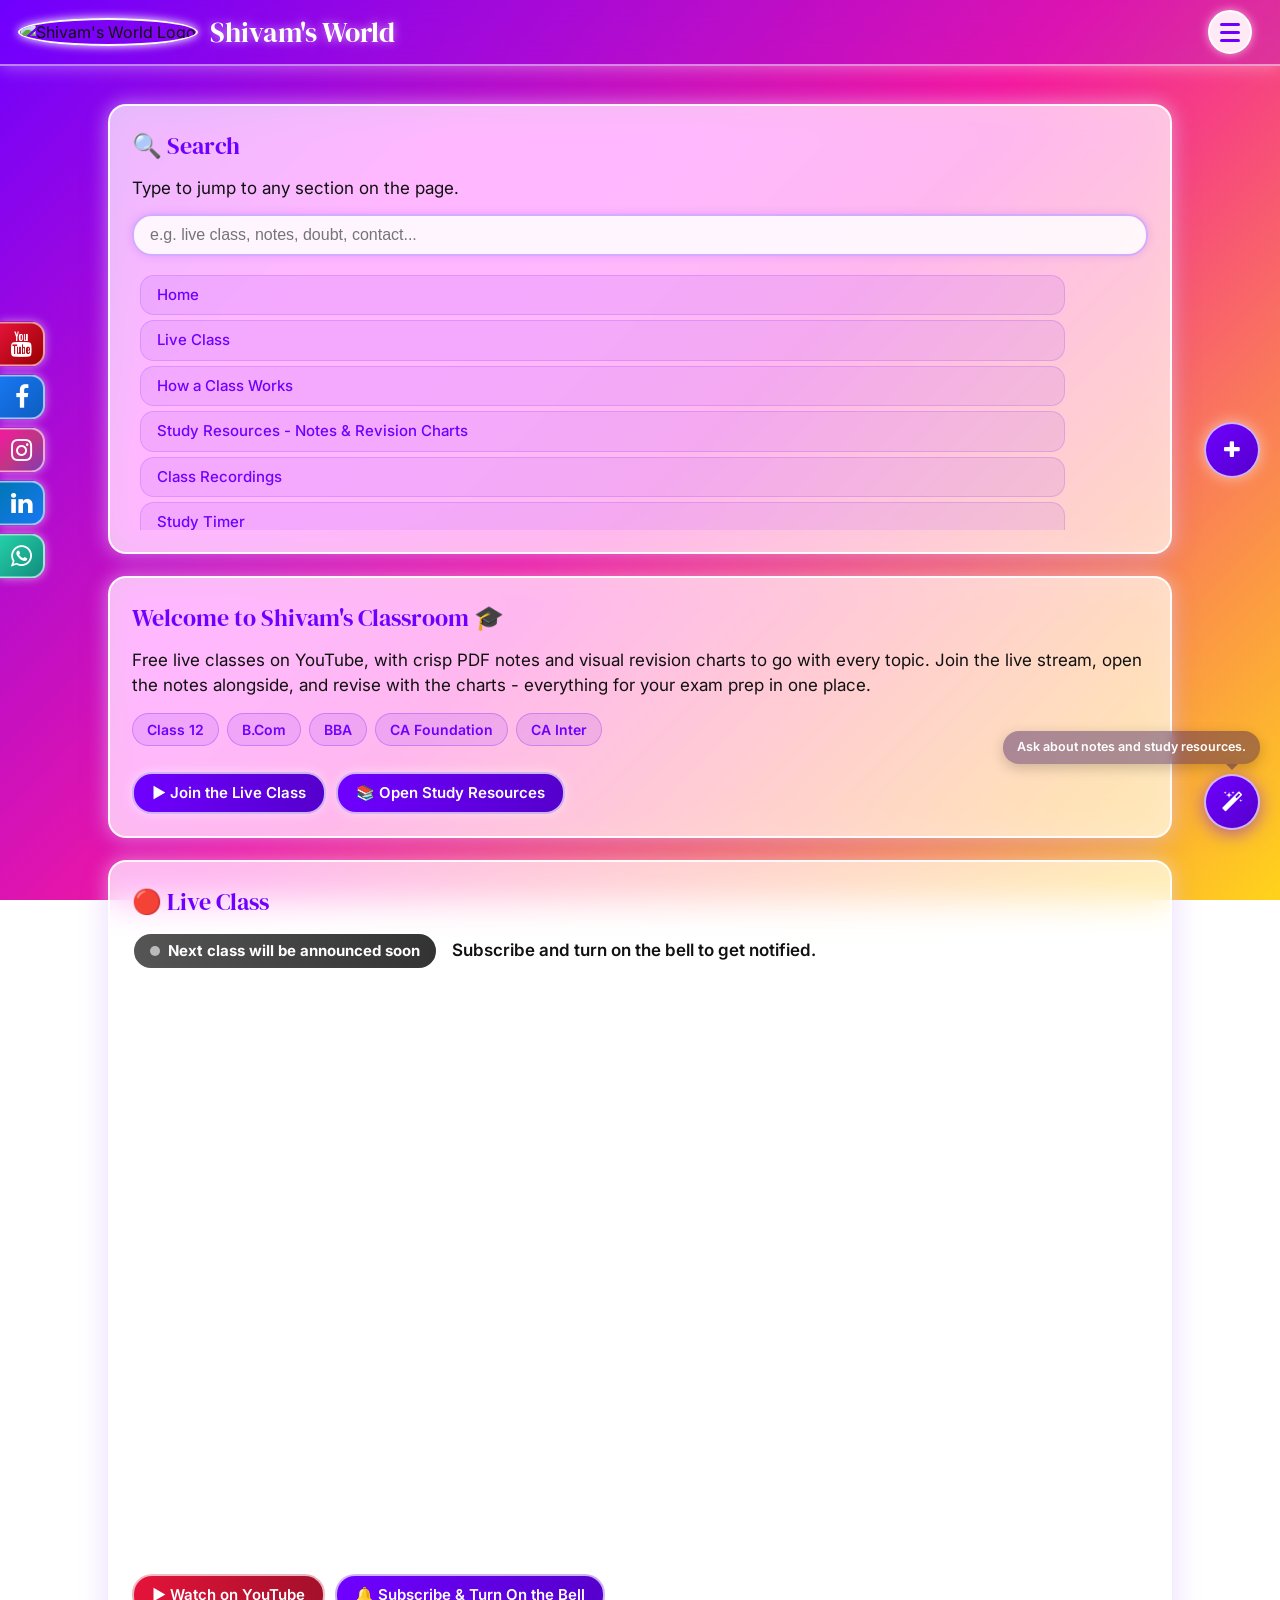
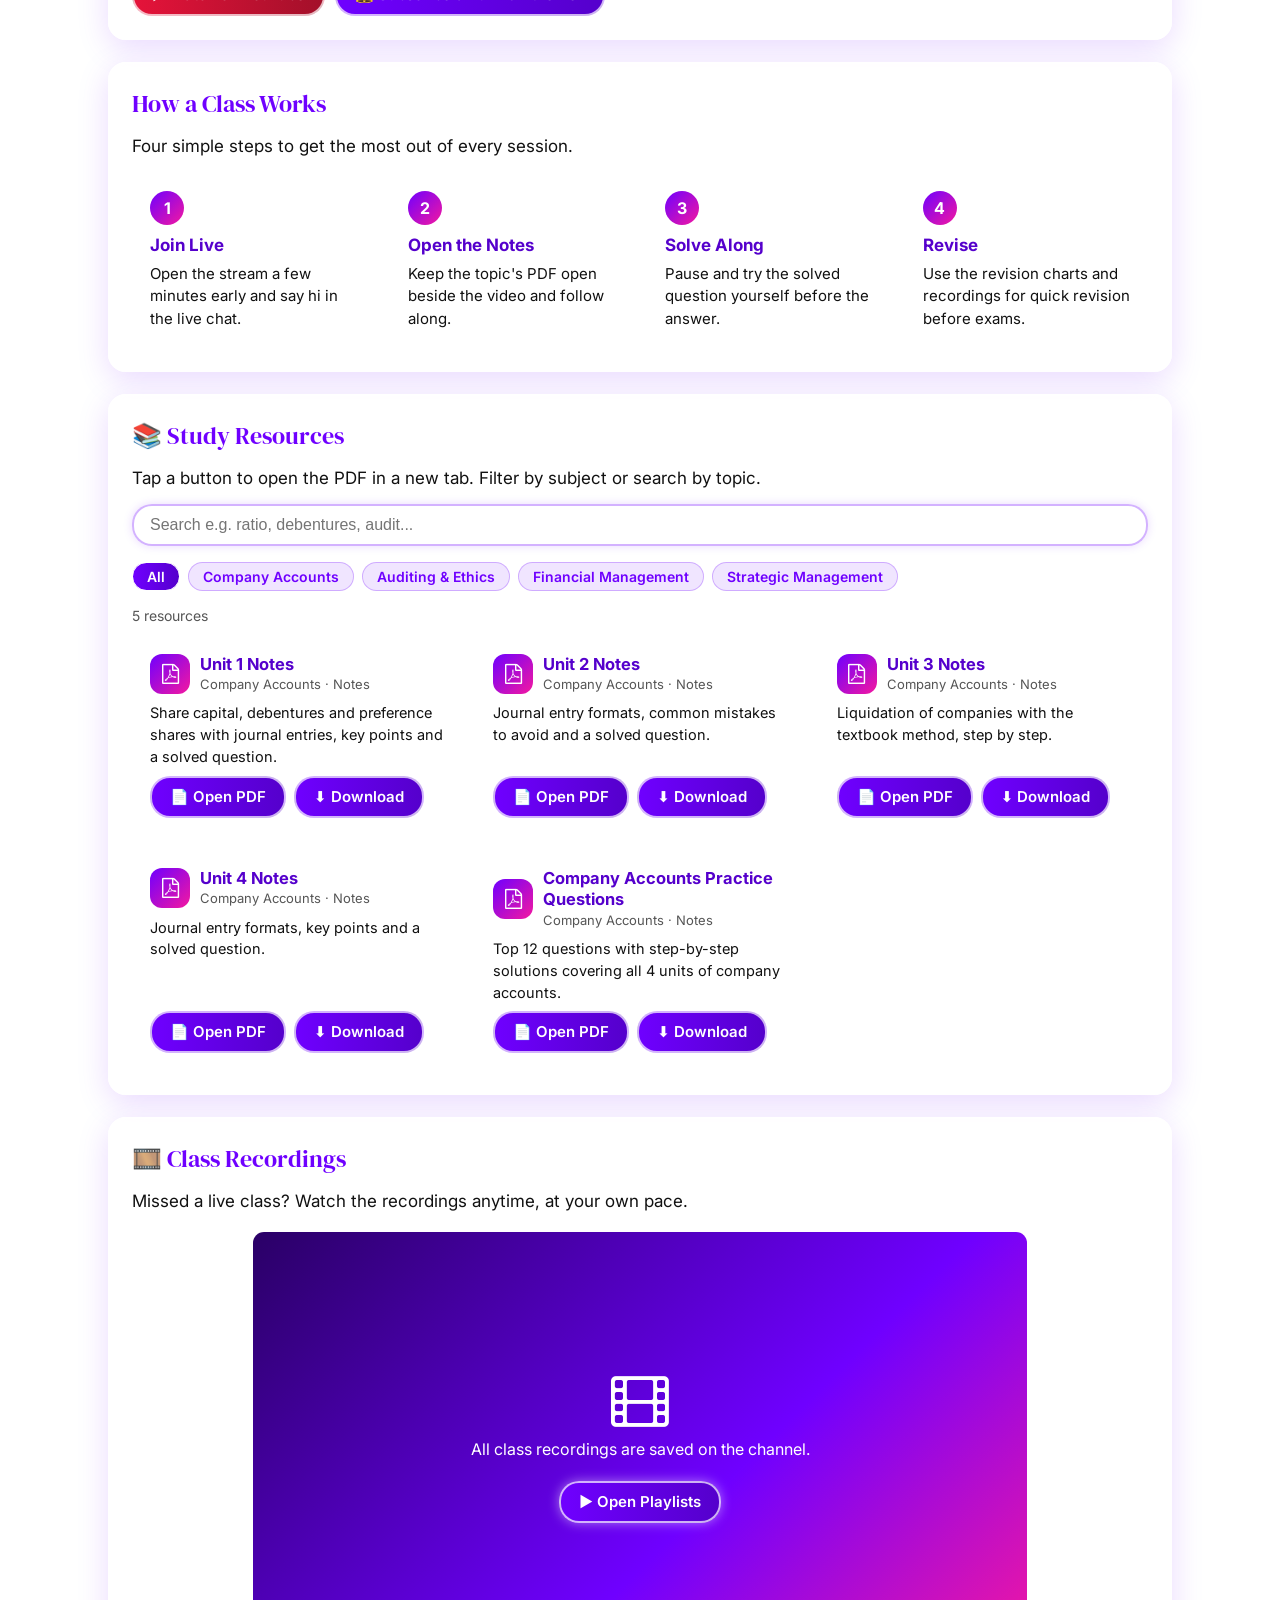
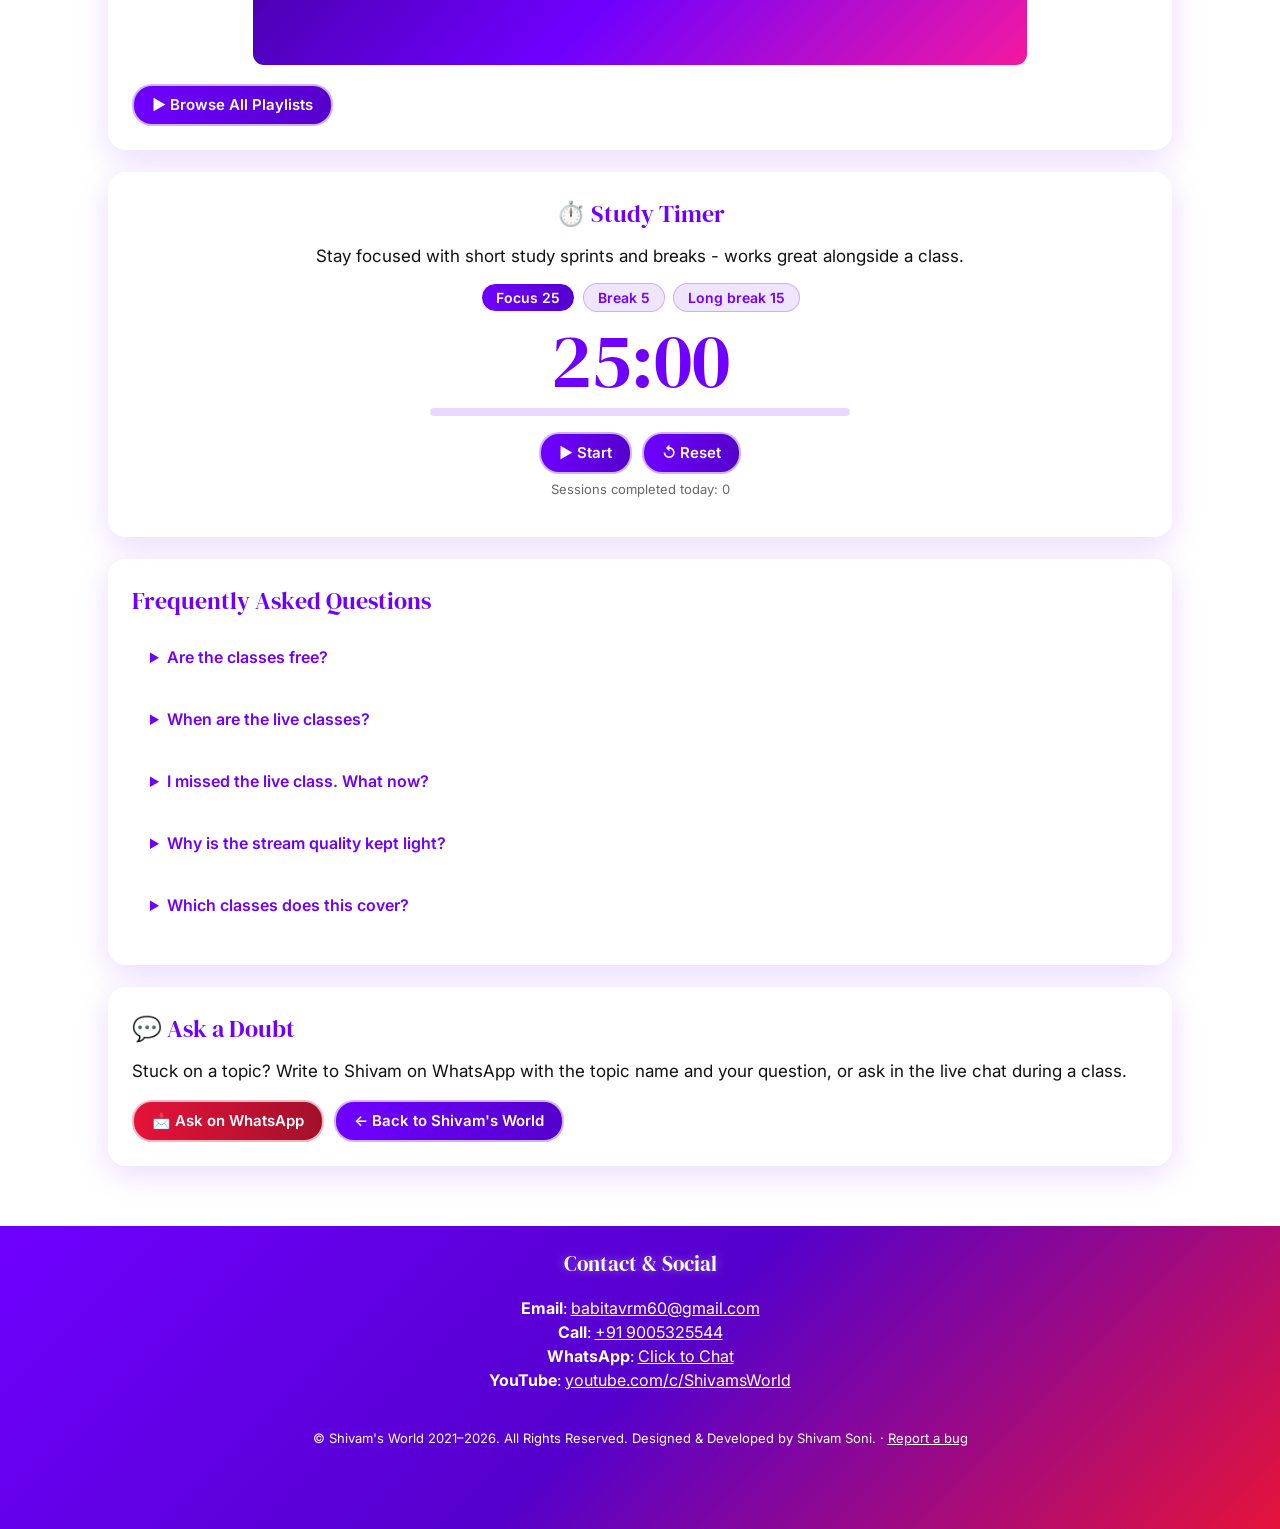
==== classroom.html @ 0ce09ed5 "Update classroom.html" ====
<!doctype html>
<html lang="en">
  <head>
    <meta charset="UTF-8" />
    <meta name="viewport" content="width=device-width, initial-scale=1.0" />
    <title>Classroom - Shivam's World</title>

    <link rel="icon" href="/favicon.ico" sizes="any" />
    <link rel="shortcut icon" href="/favicon.ico" />
    <link rel="apple-touch-icon" href="/images/logo.png" />
    <meta name="theme-color" content="#6f00ff" />
    <meta name="description" content="Shivam's Classroom - free live classes on YouTube with PDF notes and revision charts for Class 12, B.Com, BBA and CA students." />
    <link rel="canonical" href="https://shivams-world.vercel.app/classroom.html" />

    <link rel="preconnect" href="https://fonts.googleapis.com" />
    <link rel="preconnect" href="https://fonts.gstatic.com" crossorigin />
    <link href="https://fonts.googleapis.com/css2?family=Inter:wght@400;500;600;700&family=DM+Serif+Display:ital@0;1&display=swap" rel="stylesheet" />
    <link rel="stylesheet" href="https://cdnjs.cloudflare.com/ajax/libs/font-awesome/4.7.0/css/font-awesome.min.css" />
    <link rel="stylesheet" href="style.7f2a1c.css" />

    <meta property="og:title" content="Classroom - Shivam's World" />
    <meta property="og:description" content="Free live classes on YouTube, PDF notes and revision charts." />
    <meta property="og:image" content="https://shivams-world.vercel.app/images/logo.jpg" />
    <meta property="og:url" content="https://shivams-world.vercel.app/classroom.html" />
    <meta property="og:type" content="website" />

    <style>
      /* ===== Classroom page only - built on the existing site variables ===== */
      .cr-left, .cr-left p { text-align: left; }
      .cr-chips { display: flex; flex-wrap: wrap; gap: 8px; margin: 14px 0 0; }
      .cr-chip {
        padding: 5px 14px; border-radius: 20px; font-size: 14px; font-weight: 600;
        background: rgba(111,0,255,0.1); color: var(--primary);
        border: 1.5px solid rgba(111,0,255,0.25); cursor: default;
      }
      button.cr-chip { cursor: pointer; font-family: inherit; transition: background .2s, color .2s, transform .15s; }
      button.cr-chip:hover { transform: translateY(-2px); }
      button.cr-chip.active { background: linear-gradient(90deg, var(--primary), var(--primary-dark)); color: #fff; border-color: #fff; }

      /* Live status */
      .cr-status { display: flex; flex-wrap: wrap; align-items: center; gap: 14px; margin: 6px 0 16px; }
      .cr-badge {
        display: inline-flex; align-items: center; gap: 8px; padding: 6px 16px; border-radius: 20px;
        font-weight: 700; font-size: 15px; color: #fff; border: 2px solid #fff;
        background: linear-gradient(90deg, #555, #333);
      }
      .cr-badge .dot { width: 10px; height: 10px; border-radius: 50%; background: #bbb; }
      .cr-badge.live { background: linear-gradient(90deg, var(--secondary-red), var(--secondary-pink)); }
      .cr-badge.live .dot { background: #fff; animation: crPulse 1.2s infinite; }
      .cr-badge.soon { background: linear-gradient(90deg, var(--primary), var(--primary-dark)); }
      @keyframes crPulse { 0%,100% { box-shadow: 0 0 0 0 rgba(255,255,255,.8); } 50% { box-shadow: 0 0 0 7px rgba(255,255,255,0); } }

      .cr-countdown { display: flex; gap: 10px; }
      .cr-countdown div {
        min-width: 62px; text-align: center; padding: 8px 6px; border-radius: 12px;
        background: rgba(111,0,255,0.08); border: 1.5px solid rgba(111,0,255,0.2);
      }
      .cr-countdown b { display: block; font-size: 22px; color: var(--primary); font-family: 'DM Serif Display', serif; font-weight: 400; }
      .cr-countdown span { font-size: 11px; text-transform: uppercase; letter-spacing: .06em; color: #555; }
      .cr-next-title { font-weight: 600; font-size: 17px; margin: 0; }

      .cr-live-grid { display: grid; grid-template-columns: 1fr; gap: 16px; align-items: start; }
      .cr-live-grid.with-chat { grid-template-columns: 2fr 1fr; }
      .cr-live-grid .video-main { max-width: 100%; margin: 0; }
      .cr-chat { border-radius: 14px; overflow: hidden; border: 3px solid rgba(255,255,255,0.7); box-shadow: 0 0 20px rgba(255,255,255,0.5); min-height: 360px; background: #fff; display: none; }
      .cr-live-grid.with-chat .cr-chat { display: block; }
      .cr-chat iframe { width: 100%; height: 100%; min-height: 360px; border: 0; display: block; }
      .cr-placeholder {
        width: 100%; height: 100%; display: flex; flex-direction: column; align-items: center; justify-content: center;
        gap: 10px; padding: 20px; text-align: center; color: #fff;
        background: linear-gradient(135deg, #2a0066, #6f00ff 60%, #f418a0);
      }
      .cr-placeholder i { font-size: 54px; }
      .cr-placeholder p { text-align: center; color: #fff; margin: 0; }
      .cr-actions { display: flex; flex-wrap: wrap; gap: 10px; margin-top: 16px; align-items: center; }
      .cr-actions .btn-inline { margin-top: 0; }
      @media (max-width: 800px) { .cr-live-grid.with-chat { grid-template-columns: 1fr; } }

      /* Steps */
      .cr-steps { display: grid; grid-template-columns: repeat(auto-fit, minmax(210px, 1fr)); gap: 14px; margin-top: 14px; }
      .cr-step { padding: 16px; border-radius: 14px; background: rgba(255,255,255,0.7); border: 2px solid rgba(255,255,255,0.7); box-shadow: 0 0 12px rgba(255,255,255,0.4); text-align: left; }
      .cr-step .num { display: inline-flex; width: 34px; height: 34px; border-radius: 50%; align-items: center; justify-content: center; font-weight: 700; color: #fff; background: linear-gradient(135deg, var(--primary), var(--secondary-pink)); margin-bottom: 8px; }
      .cr-step h3 { margin: 0 0 4px; font-size: 17px; }
      .cr-step p { margin: 0; font-size: 15px; text-align: left; }

      /* Resources */
      .cr-tools { display: flex; flex-wrap: wrap; gap: 10px; align-items: center; margin: 12px 0 16px; }
      .cr-tools .sw-search-wrap { flex: 1 1 240px; width: auto; }
      .cr-count { font-size: 14px; color: #555; margin: 0 0 10px; text-align: left; }
      .cr-grid { display: grid; grid-template-columns: repeat(auto-fill, minmax(260px, 1fr)); gap: 14px; }
      .cr-res {
        display: flex; flex-direction: column; gap: 8px; padding: 16px; border-radius: 14px; text-align: left;
        background: rgba(255,255,255,0.72); border: 2px solid rgba(255,255,255,0.7);
        box-shadow: 0 0 12px rgba(255,255,255,0.4); transition: transform .3s ease, box-shadow .3s ease;
      }
      .cr-res:hover { transform: translateY(-4px); box-shadow: 0 0 22px rgba(255,255,255,0.8); }
      .cr-res .top { display: flex; align-items: center; gap: 10px; }
      .cr-res .ico { width: 40px; height: 40px; flex: none; border-radius: 12px; display: flex; align-items: center; justify-content: center; color: #fff; font-size: 20px; background: linear-gradient(135deg, var(--primary), var(--secondary-pink)); }
      .cr-res.fm .ico { background: linear-gradient(135deg, #0077b5, var(--secondary-teal)); }
      .cr-res.aud .ico { background: linear-gradient(135deg, var(--secondary-red), var(--secondary-yellow)); }
      .cr-res.sm .ico { background: linear-gradient(135deg, #5500cc, #1877f2); }
      .cr-res h3 { margin: 0; font-size: 16.5px; line-height: 1.3; }
      .cr-res .sub { margin: 0; font-size: 13px; color: #555; text-align: left; }
      .cr-res .desc { margin: 0; font-size: 14.5px; text-align: left; flex: 1; }
      .cr-res .btns { display: flex; gap: 8px; flex-wrap: wrap; }
      .cr-res .btn-inline { margin-top: 0; }
      .cr-empty { display: none; text-align: center; padding: 20px; }
      .section.always-visible { opacity: 1 !important; transform: none !important; }

      /* Timer */
      .cr-timer { text-align: center; }
      .cr-time { font-family: 'DM Serif Display', serif; font-size: 76px; line-height: 1; color: var(--primary); margin: 10px 0; }
      .cr-ring { height: 8px; border-radius: 6px; background: rgba(111,0,255,0.15); overflow: hidden; max-width: 420px; margin: 0 auto 16px; }
      .cr-ring i { display: block; height: 100%; width: 0; background: linear-gradient(90deg, var(--primary), var(--secondary-pink)); transition: width 1s linear; }
      .cr-timer .cr-chips, .cr-timer .cr-actions { justify-content: center; }

      /* FAQ */
      .cr-faq details { border-radius: 12px; background: rgba(255,255,255,0.7); border: 2px solid rgba(255,255,255,0.7); padding: 12px 16px; margin-bottom: 10px; text-align: left; }
      .cr-faq summary { cursor: pointer; font-weight: 600; color: var(--primary); }
      .cr-faq details p { margin: 8px 0 0; font-size: 15.5px; text-align: left; }

      /* Dark mode */
      [data-theme="dark"] .cr-chip { background: rgba(160,110,255,0.18); color: #e6d9ff; border-color: rgba(160,110,255,0.4); }
      [data-theme="dark"] button.cr-chip.active { color: #fff; }
      [data-theme="dark"] .cr-countdown div { background: rgba(160,110,255,0.15); border-color: rgba(160,110,255,0.4); }
      [data-theme="dark"] .cr-countdown b, [data-theme="dark"] .cr-time, [data-theme="dark"] .cr-faq summary { color: #c9a3ff; }
      [data-theme="dark"] .cr-countdown span, [data-theme="dark"] .cr-count, [data-theme="dark"] .cr-res .sub { color: #cbb3ff; }
      [data-theme="dark"] .cr-step, [data-theme="dark"] .cr-res, [data-theme="dark"] .cr-faq details { background: rgba(30,0,60,0.9); border-color: rgba(160,110,255,0.4); color: #f0eaff; }
      [data-theme="dark"] .cr-res .desc, [data-theme="dark"] .cr-step p, [data-theme="dark"] .cr-faq details p, [data-theme="dark"] .cr-next-title { color: #e6d9ff; }
      [data-theme="dark"] .sw-search-input { background: rgba(30,0,60,0.9); color: #f0eaff; border-color: rgba(160,110,255,0.4); }
      [data-theme="dark"] .cr-ring { background: rgba(160,110,255,0.2); }

      @media (max-width: 700px) { .cr-time { font-size: 58px; } }
    </style>
  </head>
  <body>

    <div aria-hidden="true" class="snowflakes">
      <div class="snowflake">❅</div><div class="snowflake">❆</div><div class="snowflake">❅</div>
      <div class="snowflake">❆</div><div class="snowflake">❅</div><div class="snowflake">❆</div>
      <div class="snowflake">❅</div><div class="snowflake">❆</div><div class="snowflake">❅</div>
    </div>

    <!-- ===== HEADER ===== -->
    <header>
      <div id="headerBrand">
        <div id="headerlogo">
          <img src="https://yt3.ggpht.com/BhLXKi7aTZ4-IIw_9G3srLqh-QsE4uBxIAfIjAiZ4VEeb2DhURWjfqJUlQLRfMwapt329oed=s600-c-k-c0x00ffffff-no-rj-rp-mo" alt="Shivam's World Logo" width="55px" height="55px" style="border-radius:50%;border:2px solid #fff;box-shadow:0 0 10px #fff;">
        </div>
        <h1>Shivam's World</h1>
      </div>
      <button id="menuToggle" aria-label="Menu"><span></span><span></span><span></span></button>
      <nav id="mainNav" class="nav" aria-label="Main navigation">
        <a href="index.html">Homepage</a>
        <a href="https://www.youtube.com/c/ShivamsWorld" target="_blank" rel="noopener">YouTube</a>
        <a href="store.html">Store</a>
        <a href="classroom.html" aria-current="page">Classroom</a>
        <a href="index.html#aboutShivam">About</a>
        <a href="#contact">Contact</a>
      </nav>
    </header>

    <!-- ===== FIXED SOCIAL ICONS (LEFT) ===== -->
    <div class="social-fixed">
      <a href="https://www.youtube.com/c/ShivamsWorld" class="fa fa-youtube" target="_blank" rel="noopener" title="YouTube"></a>
      <a href="https://www.facebook.com/shivamscreativeworld" class="fa fa-facebook" target="_blank" rel="noopener" title="Facebook"></a>
      <a href="https://www.instagram.com/shivams.world" class="fa fa-instagram" target="_blank" rel="noopener" title="Instagram"></a>
      <a href="https://www.linkedin.com/in/shivam-soni-ca-aspirant" class="fa fa-linkedin" target="_blank" rel="noopener" title="LinkedIn"></a>
      <a href="https://wa.me/919005325544" class="fa fa-whatsapp" target="_blank" rel="noopener" title="WhatsApp"></a>
    </div>

    <button id="topBtn" aria-label="Scroll to top" title="Scroll to top"><i class="fa fa-arrow-up" aria-hidden="true"></i></button>

    <!-- Floral quick menu (same markup/IDs as home page) -->
    <div id="floralMenu">
      <button id="floralMain" aria-label="Quick actions" aria-expanded="false"><i class="fa fa-plus" aria-hidden="true"></i></button>
      <button class="petal" id="themeToggle" aria-label="Toggle dark mode" title="Toggle dark mode"><i class="fa fa-moon-o" aria-hidden="true"></i></button>
      <a class="petal" id="subscribeBtn" href="https://www.youtube.com/c/ShivamsWorld?sub_confirmation=1" target="_blank" rel="noopener" aria-label="Subscribe on YouTube" title="Subscribe on YouTube"><i class="fa fa-youtube-play" aria-hidden="true"></i></a>
      <a class="petal" id="floralCallBtn" href="tel:+919005325544" aria-label="Call Now" title="Call Now"><i class="fa fa-phone" aria-hidden="true"></i></a>
      <button class="petal" id="shareBtn" aria-label="Share" title="Share"><i class="fa fa-share-alt" aria-hidden="true"></i></button>
    </div>

    <!-- ===== AI ASSISTANT WIDGET ===== -->
    <div id="aiWidget" data-previews="Ask where to find the live class.|Ask how to send a doubt.|Ask about notes and study resources.|Ask about class recordings.|Ask how to reach Shivam.">
      <!-- Bubble preview / teaser -->
      <div id="aiPreviewBubble" aria-hidden="true">
        <p id="aiPreviewText">Ask where to find the live class.</p>
      </div>

      <!-- Launcher button -->
      <button id="aiToggleBtn" aria-label="Open AI Assistant">
        <i class="fa fa-magic" id="aiIconOpen"></i>
        <i class="fa fa-times" id="aiIconClose"></i>
      </button>

      <!-- Chat window -->
      <div id="aiChatWindow" role="dialog" aria-label="AI Assistant chat">
        <div id="aiChatHeader">
          <div id="aiChatHeaderInfo">
            <span id="aiChatAvatar"><i class="fa fa-magic"></i></span>
            <strong>Shivam's World Assistant</strong>
          </div>
          <div id="aiChatHeaderActions">
            <button id="aiReplayBtn" aria-label="Replay last reply" title="Replay last reply" hidden><i class="fa fa-repeat"></i></button>
            <button id="aiSpeechToggle" aria-label="Pause reading" title="Pause reading" hidden><i class="fa fa-pause"></i></button>
            <button id="aiCloseBtn" title="Close" aria-label="Close chat"></button>
          </div>
        </div>

        <div id="aiChatMessages"></div>

        <form id="aiChatForm">
          <input type="text" id="aiChatInput" placeholder="Ask something…" autocomplete="off" maxlength="500">
          <button type="button" id="aiMicBtn" aria-label="Speak your message" title="Voice input"><i class="fa fa-microphone"></i></button>
          <button type="submit" id="aiSendBtn" aria-label="Send message"><i class="fa fa-paper-plane"></i></button>
        </form>
      </div>
    </div>

    <main class="container">

      <!-- ===== SEARCH ===== -->
      <section id="search" class="section card">
        <h1>🔍 Search</h1>
        <p class="small" style="margin-bottom:12px;">Type to jump to any section on the page.</p>
        <div class="sw-search-wrap">
          <input type="text" id="searchInput" class="sw-search-input" placeholder="e.g. live class, notes, doubt, contact...">
        </div>
        <ul id="searchList">
          <li><a href="#home">Home</a></li>
          <li><a href="#live">Live Class</a></li>
          <li><a href="#how">How a Class Works</a></li>
          <li><a href="#resources">Study Resources - Notes &amp; Revision Charts</a></li>
          <li><a href="#recordings">Class Recordings</a></li>
          <li><a href="#timer">Study Timer</a></li>
          <li><a href="#faq">Frequently Asked Questions</a></li>
          <li><a href="#doubt">Ask a Doubt</a></li>
          <li><a href="#contact">Contact &amp; Social</a></li>
        </ul>
      </section>

      <!-- ===== HERO ===== -->
      <section id="home" class="section card">
        <h1>Welcome to Shivam's Classroom 🎓</h1>
        <p class="small cr-left">
          Free live classes on YouTube, with crisp PDF notes and visual revision charts to go with every topic. Join the live stream, open the notes alongside, and revise with the charts - everything for your exam prep in one place.
        </p>
        <div class="cr-chips">
          <span class="cr-chip">Class 12</span>
          <span class="cr-chip">B.Com</span>
          <span class="cr-chip">BBA</span>
          <span class="cr-chip">CA Foundation</span>
          <span class="cr-chip">CA Inter</span>
        </div>
        <div style="margin-top:16px" class="flex">
          <a class="btn-inline" href="#live">▶ Join the Live Class</a>
          <a class="btn-inline" href="#resources">📚 Open Study Resources</a>
        </div>
      </section>

      <!-- ===== LIVE CLASS ===== -->
      <section id="live" class="section card">
        <h1>🔴 Live Class</h1>
        <div class="cr-status">
          <span class="cr-badge" id="crBadge"><span class="dot"></span><span id="crBadgeText">Checking schedule…</span></span>
          <p class="cr-next-title" id="crNextTitle"></p>
        </div>
        <div class="cr-countdown" id="crCountdown" style="display:none;margin-bottom:16px">
          <div><b id="cdD">0</b><span>Days</span></div>
          <div><b id="cdH">0</b><span>Hours</span></div>
          <div><b id="cdM">0</b><span>Mins</span></div>
          <div><b id="cdS">0</b><span>Secs</span></div>
        </div>

        <div class="cr-live-grid" id="crLiveGrid">
          <div class="video-main" id="crPlayer"></div>
          <div class="cr-chat" id="crChat"></div>
        </div>

        <div class="cr-actions">
          <a class="btn-inline btn-order" id="crWatchYT" href="https://www.youtube.com/@ShivamsWorld/live" target="_blank" rel="noopener">▶ Watch on YouTube</a>
          <a class="btn-inline" href="https://www.youtube.com/c/ShivamsWorld?sub_confirmation=1" target="_blank" rel="noopener">🔔 Subscribe &amp; Turn On the Bell</a>
          <a class="btn-inline" id="crCalBtn" href="#" target="_blank" rel="noopener" style="display:none">📅 Add to Google Calendar</a>
          <span id="crSubWidget"></span>
        </div>
      </section>

      <!-- ===== HOW IT WORKS ===== -->
      <section id="how" class="section card">
        <h1>How a Class Works</h1>
        <p class="small cr-left">Four simple steps to get the most out of every session.</p>
        <div class="cr-steps">
          <div class="cr-step"><span class="num">1</span><h3>Join Live</h3><p>Open the stream a few minutes early and say hi in the live chat.</p></div>
          <div class="cr-step"><span class="num">2</span><h3>Open the Notes</h3><p>Keep the topic's PDF open beside the video and follow along.</p></div>
          <div class="cr-step"><span class="num">3</span><h3>Solve Along</h3><p>Pause and try the solved question yourself before the answer.</p></div>
          <div class="cr-step"><span class="num">4</span><h3>Revise</h3><p>Use the revision charts and recordings for quick revision before exams.</p></div>
        </div>
      </section>

      <!-- ===== STUDY RESOURCES ===== -->
      <section id="resources" class="section card always-visible">
        <h1>📚 Study Resources</h1>
        <p class="small cr-left">Tap a button to open the PDF in a new tab. Filter by subject or search by topic.</p>
        <div class="cr-tools">
          <div class="sw-search-wrap"><input type="text" id="crSearch" class="sw-search-input" placeholder="Search e.g. ratio, debentures, audit..."></div>
        </div>
        <div class="cr-chips" id="crFilters" style="margin:0 0 14px"></div>
        <p class="cr-count" id="crCount"></p>
        <div class="cr-grid" id="crGrid"></div>
        <p class="small cr-empty" id="crEmpty">No resources match your search. Try another keyword.</p>
      </section>

      <!-- ===== RECORDINGS ===== -->
      <section id="recordings" class="section card">
        <h1>🎞️ Class Recordings</h1>
        <p class="small cr-left">Missed a live class? Watch the recordings anytime, at your own pace.</p>
        <div class="video-main" id="crPlaylist" style="margin-top:14px"></div>
        <div class="cr-actions">
          <a class="btn-inline" href="https://www.youtube.com/@ShivamsWorld/playlists" target="_blank" rel="noopener">▶ Browse All Playlists</a>
        </div>
      </section>

      <!-- ===== STUDY TIMER ===== -->
      <section id="timer" class="section card cr-timer">
        <h1>⏱️ Study Timer</h1>
        <p class="small" style="text-align:center">Stay focused with short study sprints and breaks - works great alongside a class.</p>
        <div class="cr-chips" id="crModes">
          <button class="cr-chip active" data-min="25" data-label="Focus">Focus 25</button>
          <button class="cr-chip" data-min="5" data-label="Short break">Break 5</button>
          <button class="cr-chip" data-min="15" data-label="Long break">Long break 15</button>
        </div>
        <div class="cr-time" id="crTime">25:00</div>
        <div class="cr-ring"><i id="crBar"></i></div>
        <div class="cr-actions">
          <button class="btn-inline" id="crStart">▶ Start</button>
          <button class="btn-inline" id="crReset">↺ Reset</button>
        </div>
        <p class="small-note" id="crTimerNote" style="text-align:center">Sessions completed today: 0</p>
      </section>

      <!-- ===== FAQ ===== -->
      <section id="faq" class="section card cr-faq">
        <h1>Frequently Asked Questions</h1>
        <details><summary>Are the classes free?</summary><p>Yes. Live classes, recordings and all PDF notes on this page are free for every student.</p></details>
        <details><summary>When are the live classes?</summary><p>The next class and its countdown are shown at the top of the Live Class section. Subscribe and turn on the bell on YouTube to get notified.</p></details>
        <details><summary>I missed the live class. What now?</summary><p>Every class is saved on the channel. Open the Class Recordings section and pick up where you left off.</p></details>
        <details><summary>Why is the stream quality kept light?</summary><p>Streams are kept lightweight so they run smoothly on mobile data. The PDF notes carry all the formats and details in full clarity.</p></details>
        <details><summary>Which classes does this cover?</summary><p>Class 12, B.Com and BBA topics, with CA Foundation added wherever it is relevant, plus visual revision charts for CA Inter.</p></details>
      </section>

      <!-- ===== ASK A DOUBT ===== -->
      <section id="doubt" class="section card">
        <h1>💬 Ask a Doubt</h1>
        <p class="small cr-left">Stuck on a topic? Write to Shivam on WhatsApp with the topic name and your question, or ask in the live chat during a class.</p>
        <div class="cr-actions">
          <a class="btn-inline btn-order" href="https://wa.me/919005325544?text=Hi%20Shivam%2C%20I%20have%20a%20doubt%20in%20the%20class%3A%20" target="_blank" rel="noopener">📩 Ask on WhatsApp</a>
          <a class="btn-inline" href="index.html">← Back to Shivam's World</a>
        </div>
      </section>

    </main>

    <footer>
      <section id="contact" class="contact">
        <h1>Contact &amp; Social</h1>
        <p class="ftsmall">
          <strong>Email</strong>: <a href="mailto:babitavrm60@gmail.com" style="color:#fff;">babitavrm60@gmail.com</a><br>
          <strong>Call</strong>: <a href="tel:+919005325544" style="color:#fff;">+91 9005325544</a><br>
          <strong>WhatsApp</strong>: <a href="https://wa.me/919005325544" style="color:#fff;">Click to Chat</a><br>
          <strong>YouTube</strong>: <a href="https://www.youtube.com/c/ShivamsWorld" target="_blank" rel="noopener" style="color:#fff;">youtube.com/c/ShivamsWorld</a>
        </p>
        <br>
        <p style="font-size:13px;color:#fff;margin:0;text-align:center;">
          &copy; Shivam's World 2021–2026. All Rights Reserved. Designed &amp; Developed by Shivam Soni. · <a href="https://wa.me/919005325544?text=Hi%20Shivam%2C%20I%20found%20an%20issue%20in%20Shivam%27s%20Classroom%3A%20" target="_blank" rel="noopener">Report a bug</a><br><br><br><br>
        </p>
      </section>
    </footer>

    <script>
    /* =========================================================
       Shivam's Classroom - EDIT THIS BLOCK TO UPDATE THE PAGE
       ========================================================= */
    const CONFIG = {
      // YouTube channel ID (starts with UC...). YouTube Studio > Settings > Channel > Advanced settings.
      // Lets the player below auto-show your live stream whenever you are live.
      channelId: "UCQdgVKEjMugF1LYr_Hr2J-A",
      // Optional: paste the video ID of today's live stream to also show the live chat beside the player.
      liveVideoId: "",
      // Optional: playlist ID (starts with PL...) of your class recordings, shown in the Recordings section.
      playlistId: "",
      // Next live class. start is in IST, e.g. "2026-10-12T19:00:00+05:30". Leave "" if not scheduled.
      nextLive: { title: "", start: "", durationMin: 90 }
    };

    // Each resource: cat (filter key), title, sub (small line), desc, file (path to the PDF)
    const CATEGORIES = [
      { key: "all", label: "All" },
      { key: "ca", label: "Company Accounts" },
      { key: "aud", label: "Auditing & Ethics" },
      { key: "fm", label: "Financial Management" },
      { key: "sm", label: "Strategic Management" }
    ];
    const RESOURCES = [
      { cat: "ca", icon: "fa-file-pdf-o", title: "Unit 1 Notes", sub: "Company Accounts · Notes", desc: "Share capital, debentures and preference shares with journal entries, key points and a solved question.", file: "classroom/pdfs/company-accounts/unit-1.pdf" },
      { cat: "ca", icon: "fa-file-pdf-o", title: "Unit 2 Notes", sub: "Company Accounts · Notes", desc: "Journal entry formats, common mistakes to avoid and a solved question.", file: "classroom/pdfs/company-accounts/unit-2.pdf" },
      { cat: "ca", icon: "fa-file-pdf-o", title: "Unit 3 Notes", sub: "Company Accounts · Notes", desc: "Liquidation of companies with the textbook method, step by step.", file: "classroom/pdfs/company-accounts/unit-3.pdf" },
      { cat: "ca", icon: "fa-file-pdf-o", title: "Unit 4 Notes", sub: "Company Accounts · Notes", desc: "Journal entry formats, key points and a solved question.", file: "classroom/pdfs/company-accounts/unit-4.pdf" },
      { cat: "ca", icon: "fa-file-pdf-o", title: "Company Accounts Practice Questions", sub: "Company Accounts · Notes", desc: "Top 12 questions with step-by-step solutions covering all 4 units of company accounts.", file: "classroom/pdfs/company-accounts/company-accounts-practice-questions.pdf" },

     ];
    </script>

    <script>
    (function () {
      var $ = function (id) { return document.getElementById(id); };
      var YT = "https://www.youtube.com/@ShivamsWorld";

      function iframe(src, title) {
        var f = document.createElement("iframe");
        f.src = src; f.title = title; f.setAttribute("frameborder", "0"); f.loading = "lazy";
        f.setAttribute("allow", "accelerometer; autoplay; clipboard-write; encrypted-media; gyroscope; picture-in-picture");
        f.allowFullscreen = true;
        f.style.cssText = "width:100%;height:100%;display:block;border:0";
        return f;
      }
      function placeholder(icon, text, href, label) {
        var d = document.createElement("div");
        d.className = "cr-placeholder";
        d.innerHTML = '<i class="fa ' + icon + '" aria-hidden="true"></i><p></p>';
        d.querySelector("p").textContent = text;
        var a = document.createElement("a");
        a.className = "btn-inline"; a.href = href; a.target = "_blank"; a.rel = "noopener"; a.textContent = label;
        d.appendChild(a);
        return d;
      }

      /* ---------- Live player + chat ---------- */
      var host = location.hostname || "localhost";
      var player = $("crPlayer");
      if (CONFIG.liveVideoId) {
        player.appendChild(iframe("https://www.youtube.com/embed/" + CONFIG.liveVideoId + "?rel=0", "Shivam's World live class"));
        $("crChat").appendChild(iframe("https://www.youtube.com/live_chat?v=" + CONFIG.liveVideoId + "&embed_domain=" + host, "Live chat"));
        $("crLiveGrid").classList.add("with-chat");
        $("crWatchYT").href = "https://www.youtube.com/watch?v=" + CONFIG.liveVideoId;
      } else if (CONFIG.channelId) {
        player.appendChild(iframe("https://www.youtube.com/embed/live_stream?channel=" + CONFIG.channelId + "&rel=0", "Shivam's World live stream"));
      } else {
        player.appendChild(placeholder("fa-youtube-play", "Live classes stream on YouTube. Tap below to join the current or upcoming class.", YT + "/live", "▶ Go to Live Stream"));
      }

      /* Official YouTube subscribe button (only when channel ID is set) */
      if (CONFIG.channelId) {
        var w = document.createElement("div");
        w.className = "g-ytsubscribe"; w.setAttribute("data-channelid", CONFIG.channelId);
        w.setAttribute("data-layout", "default"); w.setAttribute("data-count", "default");
        $("crSubWidget").appendChild(w);
        var s = document.createElement("script"); s.src = "https://apis.google.com/js/platform.js"; s.async = true;
        document.body.appendChild(s);
      }

      /* ---------- Recordings ---------- */
      var pl = $("crPlaylist");
      if (CONFIG.playlistId) {
        pl.appendChild(iframe("https://www.youtube.com/embed/videoseries?list=" + CONFIG.playlistId, "Class recordings playlist"));
      } else {
        pl.appendChild(placeholder("fa-film", "All class recordings are saved on the channel.", YT + "/playlists", "▶ Open Playlists"));
      }

      /* ---------- Next class: status + countdown + calendar ---------- */
      var nl = CONFIG.nextLive || {};
      var startMs = nl.start ? new Date(nl.start).getTime() : NaN;
      var endMs = startMs + (nl.durationMin || 90) * 60000;
      var badge = $("crBadge"), badgeText = $("crBadgeText"), cd = $("crCountdown");
      function pad(n) { return n < 10 ? "0" + n : "" + n; }
      function tick() {
        if (isNaN(startMs)) {
          badge.className = "cr-badge"; badgeText.textContent = "Next class will be announced soon";
          $("crNextTitle").textContent = "Subscribe and turn on the bell to get notified.";
          cd.style.display = "none"; return;
        }
        $("crNextTitle").textContent = nl.title || "";
        var now = Date.now();
        if (now >= startMs && now <= endMs) {
          badge.className = "cr-badge live"; badgeText.textContent = "LIVE NOW"; cd.style.display = "none"; return;
        }
        if (now > endMs) {
          badge.className = "cr-badge"; badgeText.textContent = "Last class ended - watch the recording";
          $("crNextTitle").textContent = "Next class will be announced soon."; cd.style.display = "none"; return;
        }
        var diff = Math.floor((startMs - now) / 1000);
        badge.className = "cr-badge soon"; badgeText.textContent = "Next class";
        cd.style.display = "flex";
        $("cdD").textContent = Math.floor(diff / 86400);
        $("cdH").textContent = pad(Math.floor(diff % 86400 / 3600));
        $("cdM").textContent = pad(Math.floor(diff % 3600 / 60));
        $("cdS").textContent = pad(diff % 60);
      }
      tick(); setInterval(tick, 1000);
      if (!isNaN(startMs)) {
        var fmt = function (ms) { return new Date(ms).toISOString().replace(/[-:]|\.\d{3}/g, ""); };
        var cal = $("crCalBtn");
        cal.style.display = "";
        cal.href = "https://calendar.google.com/calendar/render?action=TEMPLATE&text=" +
          encodeURIComponent(nl.title || "Shivam's World Live Class") +
          "&dates=" + fmt(startMs) + "/" + fmt(endMs) +
          "&details=" + encodeURIComponent("Live class on YouTube: " + YT + "/live") +
          "&location=" + encodeURIComponent(YT + "/live");
      }

      /* ---------- Resources: filter + search ---------- */
      var activeCat = "all", grid = $("crGrid");
      var filters = $("crFilters");
      CATEGORIES.forEach(function (c) {
        var b = document.createElement("button");
        b.type = "button"; b.className = "cr-chip" + (c.key === "all" ? " active" : "");
        b.textContent = c.label; b.dataset.key = c.key;
        b.addEventListener("click", function () {
          activeCat = c.key;
          filters.querySelectorAll(".cr-chip").forEach(function (x) { x.classList.toggle("active", x === b); });
          render();
        });
        filters.appendChild(b);
      });
      function card(r) {
        var d = document.createElement("div");
        d.className = "cr-res " + r.cat;
        d.innerHTML =
          '<div class="top"><span class="ico"><i class="fa ' + r.icon + '" aria-hidden="true"></i></span>' +
          '<div><h3></h3><p class="sub"></p></div></div><p class="desc"></p>' +
          '<div class="btns"><a class="btn-inline" target="_blank" rel="noopener">📄 Open PDF</a>' +
          '<a class="btn-inline alt" download>⬇ Download</a></div>';
        d.querySelector("h3").textContent = r.title;
        d.querySelector(".sub").textContent = r.sub;
        d.querySelector(".desc").textContent = r.desc;
        d.querySelectorAll("a").forEach(function (a) { a.href = r.file; });
        return d;
      }
      function render() {
        var q = $("crSearch").value.trim().toLowerCase().split(/\s+/).filter(Boolean);
        grid.innerHTML = "";
        var n = 0;
        RESOURCES.forEach(function (r) {
          if (activeCat !== "all" && r.cat !== activeCat) return;
          var txt = (r.title + " " + r.sub + " " + r.desc).toLowerCase();
          if (!q.every(function (k) { return txt.indexOf(k) > -1; })) return;
          grid.appendChild(card(r)); n++;
        });
        $("crCount").textContent = n + (n === 1 ? " resource" : " resources");
        $("crEmpty").style.display = n ? "none" : "block";
      }
      $("crSearch").addEventListener("input", render);
      render();

      /* ---------- Study timer ---------- */
      var total = 25 * 60, left = total, timer = null, label = "Focus";
      var done = 0, key = "sw-classroom-sessions-" + new Date().toDateString();
      try { done = parseInt(localStorage.getItem(key) || "0", 10) || 0; } catch (e) {}
      function show() {
        $("crTime").textContent = pad(Math.floor(left / 60)) + ":" + pad(left % 60);
        $("crBar").style.width = ((total - left) / total * 100) + "%";
        $("crTimerNote").textContent = "Sessions completed today: " + done;
        document.title = timer ? pad(Math.floor(left / 60)) + ":" + pad(left % 60) + " · " + label : "Shivam's Classroom - Live Classes & Study Resources";
      }
      function stop() { clearInterval(timer); timer = null; $("crStart").textContent = "▶ Start"; }
      function beep() {
        try {
          var Ctx = window.AudioContext || window.webkitAudioContext, c = new Ctx(), o = c.createOscillator(), g = c.createGain();
          o.connect(g); g.connect(c.destination); o.frequency.value = 880; g.gain.value = 0.15;
          o.start(); o.stop(c.currentTime + 0.5);
        } catch (e) {}
      }
      $("crStart").addEventListener("click", function () {
        if (timer) { stop(); show(); return; }
        $("crStart").textContent = "⏸ Pause";
        timer = setInterval(function () {
          left--;
          if (left <= 0) {
            left = 0; stop(); beep();
            if (label === "Focus") { done++; try { localStorage.setItem(key, done); } catch (e) {} }
          }
          show();
        }, 1000);
        show();
      });
      $("crReset").addEventListener("click", function () { stop(); left = total; show(); });
      $("crModes").querySelectorAll(".cr-chip").forEach(function (b) {
        b.addEventListener("click", function () {
          $("crModes").querySelectorAll(".cr-chip").forEach(function (x) { x.classList.toggle("active", x === b); });
          stop(); total = left = parseInt(b.dataset.min, 10) * 60; label = b.dataset.label; show();
        });
      });
      show();

      /* ---------- FAQ: smooth open / close ---------- */
      var noMotion = window.matchMedia && window.matchMedia("(prefers-reduced-motion: reduce)").matches;
      document.querySelectorAll(".cr-faq details").forEach(function (d) {
        var summary = d.querySelector("summary");
        var answer = d.querySelector("p");
        var anim = null;
        summary.addEventListener("click", function (e) {
          if (noMotion || !d.animate) return;        // plain open/close when motion is off
          e.preventDefault();
          if (anim) { anim.cancel(); anim = null; }
          var cs = getComputedStyle(d);
          var closedH = summary.offsetHeight + parseFloat(cs.paddingTop) + parseFloat(cs.paddingBottom) +
                        parseFloat(cs.borderTopWidth) + parseFloat(cs.borderBottomWidth);
          var startH = d.offsetHeight;
          var opening = !d.open;
          if (opening) d.open = true;                // open first so the full height can be measured
          var endH = opening ? d.offsetHeight : closedH;
          d.style.overflow = "hidden";
          anim = d.animate(
            { height: [startH + "px", endH + "px"] },
            { duration: 320, easing: "ease", fill: "forwards" }
          );
          if (answer) {
            answer.animate(
              { opacity: opening ? [0, 1] : [1, 0] },
              { duration: 320, easing: "ease" }
            );
          }
          anim.onfinish = function () {
            if (!opening) d.open = false;
            anim.cancel();                           // drop the forced height
            anim = null;
            d.style.overflow = "";
          };
        });
      });
    })();
    </script>
    <script src="script.4d9b3e.js"></script>
  </body>
</html>
---- style.7f2a1c.css ----
/* =========================================================
   Shivam's World — Stylesheet
   Primary: #6f00ff | Secondary: #e5133a #fd4346 #ffd31a #24d0a8 #f418a0
   ========================================================= */

/* ---------- CSS Variables & Base ---------- */
:root {
  --primary: #6f00ff;
  --primary-dark: #5500cc;
  --secondary-red: #e5133a;
  --secondary-pink: #f418a0;
  --secondary-yellow: #ffd31a;
  --secondary-teal: #24d0a8;
  --secondary-orange: #fd4346;
  --bg: #f0eaff;
  --card: #fff;
  --btn-text: #fff;
  --gap: 12px;
  --header-h: 64px;
  font-family: 'Inter', system-ui, -apple-system, "Segoe UI", Roboto, "Helvetica Neue", Arial;
}

* { box-sizing: border-box; }

html { scroll-behavior: smooth; 
  }

body {
  margin: 0;
  background: linear-gradient(135deg, #6f00ff 0%, #f418a0 50%, #ffd31a 100%);
  background-attachment: fixed;
  color: #111;
  line-height: 1.5;
}

p { text-align: justify; }

/* ---------- Header ---------- */
header {
  position: sticky;
  top: 0;
  background: rgba(111, 0, 255, 0.18);
  backdrop-filter: blur(14px);
  -webkit-backdrop-filter: blur(14px);
  padding: 10px 18px;
  border-bottom: 2px solid rgba(255,255,255,0.5);
  display: flex;
  flex-wrap: wrap;
  align-items: center;
  gap: 12px;
  z-index: 100;
  box-shadow: 0 0 18px rgba(255,255,255,0.4);
}

header h1 {
  margin: 0;
  color: #fff;
  font-family: 'DM Serif Display', serif;
  font-weight: 400;
  font-size: 28px;
  text-shadow: 0 0 10px rgba(255,255,255,0.6);
  flex: 1;
}

/* When menu is open, header stays in normal flow (same left padding as
   closed state) so the page content is pushed down instead of covered.
   Logo/title and the close button stay vertically centered next to the
   nav pills, same as before. */
header:has(#mainNav.show) {
  flex-wrap: nowrap;
  align-items: center;
}

#headerBrand {
  display: flex;
  align-items: center;
  gap: 12px;
  flex: 1;
  min-width: 0;
}

/* The brand may contract when the menu is open: the title wraps onto two
   lines if the row is too narrow, instead of pushing the menu off-screen. */
header:has(#mainNav.show) #headerBrand {
  flex: 0 1 auto;
  min-width: 0;
}

/* ---------- Navigation ---------- */
#menuToggle {
  background: rgba(255,255,255,0.9);
  border: 2px solid #fff;
  margin-left: auto;
  margin-right: 10px;
  cursor: pointer;
  border-radius: 50%;
  display: flex;
  flex-direction: column;
  justify-content: center;
  align-items: center;
  gap: 5px;
  width: 44px;
  height: 44px;
  aspect-ratio: 1 / 1;
  flex-shrink: 0;
  padding: 0;
  box-shadow: 0 0 10px rgba(255,255,255,0.6);
  transition: transform 0.15s ease-out, box-shadow 0.3s ease, background 0.15s ease-out;
}

#menuToggle span {
  display: block;
  width: 20px;
  height: 3px;
  border-radius: 2px;
  background: var(--primary);
  transition: transform 0.35s ease, opacity 0.25s ease, background 0.3s ease;
}

#menuToggle:hover {
  background: var(--primary);
  transform: translateY(-3px) scale(1.03);
  box-shadow: 0 0 15px rgba(255,255,255,0.7);
}

#menuToggle:hover span {
  background: #fff;
}

#menuToggle.open span:nth-child(1) {
  transform: translateY(8px) rotate(45deg);
}

#menuToggle.open span:nth-child(2) {
  opacity: 0;
}

#menuToggle.open span:nth-child(3) {
  transform: translateY(-8px) rotate(-45deg);
}

nav {
  display: none;
  width: 100%;
  flex-direction: column;
  align-items: flex-end;
  margin-top: 8px;
  gap: 4px;
}

nav.show {
  display: flex;
  width: auto;
  align-items: stretch;
  margin-top: 0;
  gap: 8px;
}

nav a {
  display: block;
  padding: 5px 22px;
  color: var(--primary);
  text-decoration: none;
  background: rgba(255,255,255,0.95);
  margin: 0;
  border-radius: 20px;
  width: 220px;
  text-align: center;
  font: inherit;
  font-weight: 700;
  cursor: pointer;
  border: 2px solid rgba(111,0,255,0.2);
  box-shadow: 0 0 8px rgba(255,255,255,0.5);
  transition: transform 0.15s ease-out, background 0.15s ease-out, box-shadow 0.3s ease, color 0.15s ease-out;
}

/* =========================================================
   Dark Mode (darker tone of primary #6f00ff)
   ========================================================= */
[data-theme="dark"] body {
  background: linear-gradient(135deg, #2a0066 0%, #3a0a4d 50%, #1c1c2e 100%);
  color: #f0eaff;
}

[data-theme="dark"] header {
  background: rgba(42, 0, 102, 0.55);
}

[data-theme="dark"] .card {
  background: rgba(30, 0, 60, 0.9);
  border-color: rgba(160,110,255,0.4);
  color: #f0eaff;
}

[data-theme="dark"] .video-card,
[data-theme="dark"] .feature-card {
  background: rgba(30, 0, 60, 0.9);
  border-color: rgba(160,110,255,0.4);
  color: #f0eaff;
}

[data-theme="dark"] #searchList a {
  background: rgba(160, 110, 255, 0.18);
  color: #e6d9ff;
  border-color: rgba(160,110,255,0.4);
}

[data-theme="dark"] #searchList a:hover {
  background: linear-gradient(90deg, var(--primary), var(--primary-dark));
  color: #fff;
}

[data-theme="dark"] #popupOverlayUnique {
  background: rgba(0, 0, 0, 0.75);
}

[data-theme="dark"] #popupBoxUnique {
  background: rgba(28, 0, 58, 0.97);
  border-color: rgba(160,110,255,0.5);
  box-shadow: 0 0 20px rgba(160,110,255,0.5);
}

[data-theme="dark"] #popupBoxUnique h1 {
  color: #c9a3ff;
}

[data-theme="dark"] #popupBoxUnique h2 {
  color: #c9a3ff;
}

[data-theme="dark"] #popupCloseUnique {
  border-color: #c9a3ff;
}

[data-theme="dark"] .btn-inline,
[data-theme="dark"] #topBtn,
[data-theme="dark"] #floralMain,
[data-theme="dark"] .petal,
[data-theme="dark"] #aiToggleBtn {
  background: linear-gradient(135deg, #4b0091, #2d0057);
}

[data-theme="dark"] #floralMain:hover,
[data-theme="dark"] .petal:hover,
[data-theme="dark"] #topBtn:hover,
[data-theme="dark"] #aiToggleBtn:hover {
  background: linear-gradient(135deg, #a10e63, #4b0091);
}

[data-theme="dark"] .btn-inline:hover {
  background: linear-gradient(90deg, #a10e63, #4b0091);
}

[data-theme="dark"] h1,
[data-theme="dark"] h2,
[data-theme="dark"] h3 {
  color: #c9a3ff;
}

[data-theme="dark"] p,
[data-theme="dark"] p.small,
[data-theme="dark"] .muted {
  color: #e6d9ff;
}

[data-theme="dark"] nav a {
  background: rgba(50, 0, 110, 0.95);
  color: #e6d9ff;
  border-color: rgba(160,110,255,0.4);
}

nav a:hover {
  color: #fff;
  background: var(--primary);
  box-shadow: 0 0 15px rgba(255,255,255,0.7);
  transform: translateX(-3px);
}

/* ---------- Layout ---------- */
.container {
  max-width: 1100px;
  margin: 20px auto;
  padding: 18px;
}

.hero {
  display: flex;
  gap: 20px;
  align-items: center;
  flex-wrap: wrap;
}

.flex {
  display: flex;
  gap: 10px;
  align-items: center;
  flex-wrap: wrap;
}

/* ---------- Cards / Sections ---------- */
.card {
  background: rgba(255,255,255,0.72);
  backdrop-filter: blur(18px) saturate(160%);
  -webkit-backdrop-filter: blur(18px) saturate(160%);
  padding: 22px;
  border-radius: 18px;
  border: 2px solid rgba(255,255,255,0.88);
  box-shadow: 0 8px 32px rgba(111,0,255,0.15), 0 0 20px rgba(255,255,255,0.5);
  display: block;
  margin-left: auto;
  min-width:180px;
}


.section {
  margin-bottom: 22px;
  scroll-margin-top: 120px;
}

h1 { margin: 0 0 12px 0; color: var(--primary); }
h1 { font-family: 'DM Serif Display', serif; font-weight: 400; }
h2 { margin: 0 0 10px 0; color: var(--primary-dark); }
h3 { color: var(--primary-dark); }

/* ---------- Typography helpers ---------- */
p.small {
  margin: 0;
  color: #111;
  font-size: 17px;
}

p.ftsmall {
  color: #fff;
  font-size: 16px;
  text-decoration: none;
  text-align: center;
}

.muted { color: #555; font-size: 17px; }

.small-note {
  font-size: 13px;
  color: #666;
  margin-top: 6px;
}

/* ---------- Welcome Popup ---------- */
#popupOverlayUnique {
  position: fixed;
  top: 0;
  left: 0;
  width: 100%;
  height: 100%;
  background: rgba(0, 0, 0, 0.6);
  backdrop-filter: blur(8px);
  -webkit-backdrop-filter: blur(8px);
  display: flex;
  align-items: center;
  justify-content: center;
  z-index: 9999;
}

#popupBoxUnique {
  background: rgba(255,255,255,1.0);
  backdrop-filter: blur(8px);
  -webkit-backdrop-filter: blur(8px);
  border: 2px solid #FFFFFF;
  box-shadow: 0 0 15px #FFFFFF;
  border-radius: 15px;
  width: 400px;
  max-width: 90%;
  padding: 20px;
  text-align: center;
  font-family: Arial, sans-serif;
  position: relative;
}

#popupBoxUnique h1 {
  font-size: 30px;
  color: var(--primary);
}

#popupBoxUnique h2 {
  font-size: 18px;
  color: var(--primary);
}

#popupCloseUnique {
  position: absolute;
  top: 12px;
  right: 12px;
  width: 32px;
  height: 32px;
  background: linear-gradient(90deg, var(--secondary-red), var(--secondary-pink));
  border: 2px solid #fff;
  border-radius: 50%;
  padding: 0;
  cursor: pointer;
  box-shadow: 0 2px 8px rgba(0,0,0,0.2);
}

/* Thin, crisp cross drawn from two slim bars instead of the FontAwesome
   glyph, which renders too thick/bold at small sizes. */
#popupCloseUnique::before,
#popupCloseUnique::after {
  content: "";
  position: absolute;
  top: 50%;
  left: 50%;
  width: 14px;
  height: 2px;
  background: #fff;
  border-radius: 2px;
}
#popupCloseUnique::before { transform: translate(-50%, -50%) rotate(45deg); }
#popupCloseUnique::after { transform: translate(-50%, -50%) rotate(-45deg); }

/* ---------- Image Lightbox ---------- */
#imgLightboxOverlay {
  display: none;
  position: fixed;
  top: 0;
  left: 0;
  width: 100%;
  height: 100%;
  z-index: 200;
  background: rgba(0, 0, 0, 0.75);
  backdrop-filter: blur(8px);
  -webkit-backdrop-filter: blur(8px);
  align-items: center;
  justify-content: center;
  z-index: 99999;
  cursor: zoom-out;
}

#imgLightboxOverlay.show { display: flex; }

#imgLightboxBox {
  position: relative;
  display: inline-block;
}

#imgLightboxClose {
  position: absolute;
  top: -14px;
  right: -14px;
  background: linear-gradient(90deg, var(--secondary-red), var(--secondary-pink));
  color: #fff;
  border: 2px solid #fff;
  border-radius: 50%;
  width: 34px;
  height: 34px;
  font-size: 18px;
  line-height: 1;
  cursor: pointer;
  z-index: 2;
  box-shadow: 0 0 14px rgba(255,255,255,0.6);
}

[data-theme="dark"] #imgLightboxClose {
  border-color: #c9a3ff;
}

#imgLightboxOverlay img {
  display: block;
  max-width: 90vw;
  max-height: 85vh;
  border-radius: 15px;
  border: 2px solid #fff;
  box-shadow: 0 0 20px #fff;
}

[data-theme="dark"] #imgLightboxOverlay img {
  border-color: #c9a3ff;
  box-shadow: 0 0 20px rgba(160,110,255,0.6);
}


/* ---------- Buttons ----------
   One button style on every page (same as the Store): a purple gradient pill.
   The only colour change is the red one (.btn-order: Subscribe, Custom order),
   which has the same size and shape, just red instead of purple. */
.btn-inline {
  display: inline-flex;
  align-items: center;
  justify-content: center;
  gap: 8px;
  min-height: 42px;
  margin-top: 10px;
  padding: 9px 18px;
  border: 2px solid rgba(255,255,255,0.7);
  border-radius: 20px;
  color: #fff;
  background: linear-gradient(90deg, var(--primary), var(--primary-dark));
  box-shadow: 0 0 12px rgba(255,255,255,0.45);
  font-family: inherit;
  font-size: 15px;
  font-weight: 600;
  line-height: 1.2;
  text-align: center;
  text-decoration: none;
  cursor: pointer;
  transition: transform 0.15s ease-out, box-shadow 0.2s ease, background 0.15s ease-out;
}

.btn-inline:hover {
  color: #fff;
  transform: translateY(-2px);
  box-shadow: 0 6px 18px rgba(111,0,255,0.35);
  background: linear-gradient(90deg, var(--secondary-pink), var(--primary));
}

@media (hover: hover) {
  .btn-inline:hover { transform: translateY(-2px) scale(1.04); }
}

@media (prefers-reduced-motion: reduce) {
  .btn-inline:hover { transform: none; }
}

.btn-inline:focus-visible { outline: 3px solid rgba(111,0,255,0.45); outline-offset: 2px; }

.btn-inline.btn-order,
.btn-order {
  background: linear-gradient(90deg, var(--secondary-red), #a3102a);
}

.btn-inline.btn-order:hover,
.btn-order:hover {
  background: linear-gradient(90deg, #ff4d6d, var(--secondary-red));
  box-shadow: 0 6px 18px rgba(214,20,58,0.35);
}

/* ---------- Videos ---------- */
.video-main {
  width: 100%;
  max-width: 780px;
  margin: 14px auto;
  aspect-ratio: 16/9;
  border-radius: 14px;
  overflow: hidden;
  border: 3px solid rgba(255,255,255,0.7);
  box-shadow: 0 0 20px rgba(255,255,255,0.5);
  transition: transform 0.5s ease, box-shadow 0.5s ease;

}

.video-main.visible:hover {
  transform: translateY(0) scale(1.02);
}

.video-main iframe {
  width: 100%;
  height: 100%;
  display: block;
}

.videos-grid {
  display: grid;
  grid-template-columns: repeat(auto-fit, minmax(260px, 1fr));
  gap: 16px;
  margin-top: 16px;
}

.video-card {
  background: rgba(255,255,255,0.7);
  border-radius: 14px;
  border: 2px solid rgba(255,255,255,0.6);
  box-shadow: 0 0 12px rgba(255,255,255,0.4);
  overflow: hidden;
  transition: transform 0.5s ease, box-shadow 0.5s ease;
}

.video-card.visible:hover {
  transform: translateY(-4px) scale(1.02);
}


.video-thumb {
  aspect-ratio: 16/9;
  width: 100%;
}

.video-thumb iframe {
  width: 100%;
  height: 100%;
  display: block;
}

.video-label {
  font-size: 14px;
  font-weight: 600;
  color: var(--primary);
  padding: 8px 12px;
  margin: 0;
  text-align: center;
}

/* ===== Shorts Grid ===== */
.shorts-grid {
  display: grid;
  gap: 1rem;
  margin-top: 16px;
  grid-template-columns: repeat(4, 1fr); /* 4 cards per row on desktop */
}

.shorts-item {
  display: flex;
  flex-direction: column;
  align-items: center;
}

/* ===== Shorts Card ===== */
.shorts-card {
  background: rgba(255,255,255,0.7);
  border-radius: 14px;
  border: 2px solid rgba(255,255,255,0.6);
  box-shadow: 0 0 12px rgba(255,255,255,0.4);
  overflow: hidden;
  transition: transform 0.5s ease, box-shadow 0.5s ease;
  width: 100%;              /* grid controls width */
  aspect-ratio: 9 / 16;     /* maintain vertical ratio */
  max-height: 460px;        /* cap height for laptops */
}

.shorts-card:hover {
  transform: translateY(-4px) scale(1.04);
  box-shadow: 0 0 22px rgba(255,255,255,0.7);
}

.shorts-thumb {
  aspect-ratio: 9 / 16;
  width: 100%;
  height: 100%;
}

.shorts-thumb iframe {
  width: 100%;
  height: 100%;
  border: none;
  display: block;
}

/* ===== Shorts Label ===== */
.shorts-label {
  margin-top: 15px;
  font-size: 20px;       /* desktop default */
  font-weight: 600;
  color: var(--primary);
  text-align: center;
  line-height: 1.3;
  word-break: break-word; /* prevents overflow on long titles */
}

/* ===== Responsive ===== */
@media (max-width: 700px) {
  .shorts-grid {
    grid-template-columns: repeat(2, 1fr); /* 2 cards per row on mobile */
  }
  .shorts-card {
    max-height: 320px; /* smaller cap for phones */
  }
  .shorts-label {
    font-size: 20px;
  }
}

/* ---------- Search Section ---------- */
.sw-search-wrap {
  position: relative;
  display: block;
  width: 100%;
}

.sw-search-input {
  width: 100%;
  padding: 10px 38px 10px 16px;
  border-radius: 20px;
  border: 2px solid rgba(111, 0, 255, 0.3);
  background: rgba(255, 255, 255, 0.85);
  font-size: 16px;
  color: #111;
  outline: none;
  box-shadow: 0 0 10px rgba(111, 0, 255, 0.15);
  transition: box-shadow 0.3s ease, border-color 0.3s ease;
  box-sizing: border-box;
}

.sw-search-input:focus {
  border-color: var(--primary);
  box-shadow: 0 0 16px rgba(111, 0, 255, 0.35);
}

.sw-search-clear {
  display: none;
  position: absolute;
  right: 8px;
  top: 50%;
  transform: translateY(-50%);
  align-items: center;
  justify-content: center;
  width: 30px;
  height: 30px;
  padding: 0;
  border: 0;
  border-radius: 50%;
  background: transparent;
  color: var(--primary);
  font-size: 16px;
  line-height: 1;
  cursor: pointer;
  z-index: 2;
}

.sw-search-clear .fa { pointer-events: none; }

.sw-search-clear:hover { background: rgba(111, 0, 255, 0.12); }

.sw-search-clear:focus-visible { outline: 3px solid rgba(111, 0, 255, 0.3); }

[data-theme="dark"] .sw-search-clear { color: #c9a3ff; }

[data-theme="dark"] .sw-search-clear:hover { background: rgba(201, 163, 255, 0.18); }

#searchList {
  list-style: none;
  padding: 0;
  margin: 14px 0 0 0;
  max-height: 260px;
  overflow-y: auto;
}

#searchList li {
  display: block;
  width: 91%;
  margin: 5px 8px;
  transform-origin: left center;
  transition: transform 0.2s cubic-bezier(0.34, 1.56, 0.64, 1);
}

#searchList li:hover {
  transform: scale(1.02);
}

#searchList a {
  display: block;
  padding: 8px 16px;
  border-radius: 14px;
  background: rgba(111, 0, 255, 0.08);
  color: var(--primary);
  text-decoration: none;
  font-weight: 500;
  font-size: 15px;
  border: 1.5px solid rgba(111, 0, 255, 0.15);
  transition: background 0.3s ease, color 0.3s ease, box-shadow 0.3s ease;
}

#searchList a:hover {
  background: linear-gradient(90deg, var(--primary), var(--primary-dark));
  color: #fff;
  box-shadow: 0 0 12px rgba(111, 0, 255, 0.4);
}

/* ---------- Feature Cards (alternating) ---------- */
/* ---------- Feature Cards (alternating) ---------- */
.feature-card {
  display: flex;
  gap: 20px;
  align-items: center;
  background: rgba(255,255,255,0.6);
  border-radius: 16px;
  border: 2px solid rgba(255,255,255,0.6);
  box-shadow: 0 0 12px rgba(255,255,255,0.4);
  padding: 18px;
  margin-bottom: 18px;
  flex-wrap: wrap;
}
  
.feature-card.visible:hover {
  transform: translateY(0) scale(1.012);
}

.feature-img,
.feature-card,
.video-card,
.shorts-item,
.video-main,
.shivamphoto,
.qrcode,
.section {
  opacity: 0;
  transform: translateY(30px);
  transition: opacity 0.5s ease, transform 0.5s ease, box-shadow 0.5s ease;
}
.feature-img,
.feature-card.visible,
.video-card.visible,
.shorts-item.visible,
.video-main.visible,
.shivamphoto.visible,
.qrcode.visible,
.section.visible {
  opacity: 1;
  transform: translateY(0);
}

.feature-card.reverse {
  flex-direction: row-reverse;
}

.feature-img {
  flex: 0 0 260px;
  max-width: 260px;
}

.feature-img img {
  width: 100%;
  aspect-ratio: 1 / 1;
  object-fit: cover;
  object-position: center;
  border-radius: 12px;
  border: 2px solid rgba(255,255,255,0.6);
  box-shadow: 0 0 10px rgba(255,255,255,0.4);
  display: block;
  transition: transform 0.5s ease, box-shadow 0.5s ease;
}

.feature-img img:hover {
  transform:  translateY(0) scale(1.03);
  box-shadow: 0 0 20px rgba(255,255,255,0.8);
}

.feature-text {
  flex: 1;
  min-width: 200px;
}

.feature-text h2 { margin-bottom: 8px; }
.feature-text p { margin-bottom: 14px; }

.feature-card:not(.reverse) .feature-text .btn-inline {
  display: block;
  width: fit-content;
  margin-left: auto;
}

@media (max-width: 640px) {
  .feature-card, .feature-card.reverse {
    flex-direction: column;
  }
  .feature-img { flex: 0 0 auto; max-width: 100%; width: 100%; }
  .feature-card:not(.reverse) .feature-text .btn-inline {
    margin-left: 0;
  }
}

/* ----- Shivam Photo ----- */
.shivamphoto{
  display: block;
  width: 200px;
  aspect-ratio: 2.5 / 3;
  object-fit: cover;
  object-position: center;
  border-radius: 15px;
  box-shadow: 0px 0px 15px #5500cc;
  margin-left: auto;
  margin-right: auto;
  margin-top: 25px;
  margin-bottom: 25px;
  transition: transform 0.5s ease,
  box-shadow 0.5s ease; /* smooth animation */
}

.shivamphoto:hover {
  transform: scale(1.04); /* zoom in */
  box-shadow: 0px 0px 20px #e5133a; /* glow effect on hover */
}

/* ---------- Fixed Social Icons (Left) ---------- */
.social-fixed {
  position: fixed;
  left: 0;
  top: 50%;
  transform: translateY(-50%);
  display: flex;
  flex-direction: column;
  gap: 8px;
  z-index: 50;
}

.social-fixed a.fa {
  display: flex;
  align-items: center;
  justify-content: center;
  width: 45px;
  height: 45px;
  border-radius: 0 14px 14px 0;
  font-size: 25px;
  text-decoration: none;
  color: #fff;
  border: 2px solid rgba(255,255,255,0.6);
  border-left: 0px;
  box-shadow: 0 0 10px rgba(255,255,255,0.5);
  transition: all 0.4s ease;
}

.social-fixed a.fa-youtube   { background: linear-gradient(135deg, var(--secondary-red), #900); }
.social-fixed a.fa-facebook  { background: linear-gradient(135deg, #1877f2, #0d5dbf); }
.social-fixed a.fa-instagram { background: linear-gradient(135deg, var(--secondary-pink), #c13584, #833ab4); }
.social-fixed a.fa-linkedin  { background: linear-gradient(135deg, #0077b5, #1877f2); }
.social-fixed a.fa-whatsapp  { background: linear-gradient(135deg, var(--secondary-teal), #128c7e); }

.social-fixed a.fa:hover {
  width: 65px;
  font-size: 30px;
  box-shadow: 0 0 18px rgba(255,255,255,0.8);
  transform: scale(1.06);
}

/* ---------- Scroll-to-Top Button ---------- */
#topBtn {
  display: flex;
  visibility: hidden;
  opacity: 0;
  transform: translateY(18px) scale(0.6);
  pointer-events: none;
  align-items: center;
  justify-content: center;
  position: fixed;
  bottom: 50px;
  width: 48px;
  height: 48px;
  left: 20px;
  z-index: 50;
  padding: 0;
  border-radius: 50%;
  background: linear-gradient(135deg, var(--primary), var(--primary-dark));
  color: #fff;
  border: 2px solid rgba(255,255,255,0.7);
  box-shadow: 0 0 14px rgba(255,255,255,0.5);
  font-size: 18px;
  cursor: pointer;
  /* slides up and grows in when you scroll down, slides down and shrinks away at the top */
  transition: opacity 0.25s ease, transform 0.3s cubic-bezier(0.2, 0.9, 0.3, 1.15),
    visibility 0s linear 0.3s, box-shadow 0.3s ease, background 0.15s ease-out;
}

#topBtn.show {
  visibility: visible;
  opacity: 1;
  transform: none;
  pointer-events: auto;
  transition-delay: 0s;
}

#topBtn.show:hover {
  background: linear-gradient(135deg, var(--secondary-pink), var(--primary));
  transform: translateY(-3px) scale(1.06);
  box-shadow: 0 0 22px rgba(255,255,255,0.8);
}

/* ---------- Floral Quick Menu ---------- */
#floralMenu {
  position: fixed;
  top: 50%;
  right: 20px;
  transform: translateY(-50%);
  width: 56px;
  height: 56px;
  z-index: 50;
}

#floralMain {
  position: absolute;
  top: 0;
  left: 0;
  width: 56px;
  height: 56px;
  border-radius: 50%;
  background: linear-gradient(135deg, var(--primary), var(--primary-dark));
  color: #fff;
  border: 2px solid rgba(255,255,255,0.7);
  box-shadow: 0 0 15px rgba(255,255,255,0.5);
  font-size: 20px;
  cursor: pointer;
  display: flex;
  align-items: center;
  justify-content: center;
  transition: transform 0.15s ease-out, box-shadow 0.3s ease, background 0.15s ease-out;
  z-index: 2;
}

#floralMain:hover {
  background: linear-gradient(135deg, var(--secondary-pink), var(--primary));
  transform: translateY(-3px) scale(1.06);
  box-shadow: 0 0 20px rgba(255,255,255,0.8);
}

#floralMain i {
  transition: transform 0.3s ease;
}

#floralMain[aria-expanded="true"] i {
  transform: rotate(45deg);
}

.petal {
  position: absolute;
  top: 0;
  left: 0;
  width: 48px;
  height: 48px;
  border-radius: 50%;
  background: linear-gradient(135deg, var(--primary), var(--primary-dark));
  color: #fff;
  border: 2px solid rgba(255,255,255,0.7);
  box-shadow: 0 0 15px rgba(255,255,255,0.5);
  font-size: 17px;
  cursor: pointer;
  display: flex;
  align-items: center;
  justify-content: center;
  text-decoration: none;
  opacity: 0;
  transform: translate(0, 0) scale(0.3);
  transition: transform 0.15s ease-out, opacity 0.2s ease, box-shadow 0.3s ease, background 0.15s ease-out;
  pointer-events: none;
  z-index: 1;
}

.petal:hover {
  background: linear-gradient(135deg, var(--secondary-pink), var(--primary));
  box-shadow: 0 0 20px rgba(255,255,255,0.8);
}

#floralMenu.open .petal {
  opacity: 1;
  pointer-events: auto;
}

#floralMenu.open .petal:nth-child(2) { transition-delay: 0.02s; transform: translate(-14px, -73px) scale(1); }
#floralMenu.open .petal:nth-child(3) { transition-delay: 0.05s; transform: translate(-68px, -32px) scale(1); }
#floralMenu.open .petal:nth-child(4) { transition-delay: 0.08s; transform: translate(-68px, 32px) scale(1); }
#floralMenu.open .petal:nth-child(5) { transition-delay: 0.11s; transform: translate(-14px, 74px) scale(1); }

#floralMenu.open .petal:nth-child(2):hover { transform: translate(-14px, -76px) scale(1.06); }
#floralMenu.open .petal:nth-child(3):hover { transform: translate(-68px, -35px) scale(1.06); }
#floralMenu.open .petal:nth-child(4):hover { transform: translate(-68px, 29px) scale(1.06); }
#floralMenu.open .petal:nth-child(5):hover { transform: translate(-14px, 71px) scale(1.06); }

/* ---------- AI Assistant Widget ---------- */
#aiWidget {
  position: fixed;
  bottom: 70px;
  right: 20px;
  z-index: 60;
  display: flex;
  flex-direction: column;
  align-items: flex-end;
}

#aiToggleBtn {
  position: relative;
  width: 56px;
  height: 56px;
  border-radius: 50%;
  border: 2px solid rgba(255,255,255,0.7);
  background: linear-gradient(135deg, var(--primary), var(--primary-dark));
  color: #fff;
  font-size: 22px;
  cursor: pointer;
  box-shadow: 0 4px 18px rgba(111,0,255,0.5);
  display: flex;
  align-items: center;
  justify-content: center;
  transition: transform 0.15s ease-out, box-shadow 0.15s ease-out, background 0.15s ease-out;
}

#aiToggleBtn:hover {
  background: linear-gradient(135deg, var(--secondary-pink), var(--primary));
  transform: scale(1.05);
  box-shadow: 0 6px 22px rgba(111,0,255,0.65);
}

#aiIconClose { display: none; }
#aiWidget.open #aiIconOpen { display: none; }
#aiWidget.open #aiIconClose { display: block; }

/* the launcher icon turns over when the chat opens or closes */
#aiIconOpen, #aiIconClose { animation: aiIconTurn 0.28s ease-out; }
@keyframes aiIconTurn {
  from { opacity: 0; transform: rotate(-90deg) scale(0.5); }
  to { opacity: 1; transform: none; }
}

@media (prefers-reduced-motion: reduce) {
  #topBtn, #aiChatWindow { transition: opacity 0.01s linear, visibility 0s; transform: none; }
  #aiIconOpen, #aiIconClose { animation: none; }
}

/* Bubble preview / teaser */
#aiPreviewBubble {
  position: relative;
  max-width: none;
  width: max-content;
  max-width: calc(100vw - 100px);
  margin-bottom: 10px;
  padding: 8px 14px;
  background: rgba(45, 10, 85, 0.4);
  backdrop-filter: blur(4px);
  -webkit-backdrop-filter: blur(4px);
  color: #fff;
  border-radius: 16px;
  font-size: 12.5px;
  font-weight: 600;
  line-height: 1.35;
  box-shadow: 0 4px 14px rgba(0,0,0,0.2);
  cursor: pointer;
  opacity: 0;
  transform: translateY(6px);
  pointer-events: none;
  transition: opacity 0.4s ease, transform 0.4s ease;
}

#aiPreviewBubble::after {
  content: "";
  position: absolute;
  bottom: -6px;
  right: 22px;
  width: 0;
  height: 0;
  border-left: 6px solid transparent;
  border-right: 6px solid transparent;
  border-top: 6px solid rgba(45, 10, 85, 0.4);
}

[data-theme="dark"] #aiPreviewBubble {
  background: rgba(226, 232, 240, 0.18);
  border: 1px solid rgba(255,255,255,0.18);
  color: #f5f0ff;
}
[data-theme="dark"] #aiPreviewBubble::after {
  border-top-color: rgba(226, 232, 240, 0.18);
}

#aiPreviewBubble.show {
  opacity: 1;
  transform: translateY(0);
}

#aiPreviewBubble p { margin: 0; text-align: left; white-space: nowrap; }

/* Chat window */
#aiChatWindow {
  position: fixed;
  bottom: 70px;
  right: 20px;
  width: 340px;
  max-width: calc(100vw - 32px);
  max-height: min(420px, calc(100vh - 70px - var(--header-h, 64px) - 16px));
  background: var(--card);
  border-radius: 20px;
  border: 1px solid rgba(0,0,0,0.06);
  box-shadow: 0 10px 34px rgba(20,10,40,0.22);
  display: flex;
  flex-direction: column;
  overflow: hidden;
  overscroll-behavior: contain;
  /* grows out of the launcher on open and shrinks back into it on close.
     Hidden with "visibility" (not display) so the closing animation can play. */
  visibility: hidden;
  opacity: 0;
  transform: translateY(16px) scale(0.92);
  transform-origin: bottom right;
  pointer-events: none;
  transition: opacity 0.22s ease, transform 0.26s cubic-bezier(0.2, 0.9, 0.3, 1.1), visibility 0s linear 0.26s;
}

#aiWidget.open #aiChatWindow {
  visibility: visible;
  opacity: 1;
  transform: none;
  pointer-events: auto;
  transition-delay: 0s;
}

#aiChatHeader {
  display: flex;
  align-items: center;
  justify-content: space-between;
  padding: 14px 16px;
  background: linear-gradient(90deg, var(--primary), var(--primary-dark));
  border-bottom: 1px solid rgba(255,255,255,0.15);
}

#aiChatHeaderInfo { display: flex; align-items: center; gap: 9px; }

#aiChatAvatar {
  display: flex;
  align-items: center;
  justify-content: center;
  font-size: 17px;
  color: #fff;
}

#aiChatHeaderInfo strong { font-size: 14.5px; color: #fff; }

#aiChatHeaderActions { display: flex; align-items: center; gap: 6px; }

#aiChatHeaderActions button {
  width: 30px;
  height: 30px;
  border-radius: 50%;
  background: rgba(255,255,255,0.18);
  border: none;
  color: #fff;
  font-size: 13px;
  cursor: pointer;
  display: flex;
  align-items: center;
  justify-content: center;
  transition: background 0.2s ease, transform 0.15s ease-out;
}
#aiChatHeaderActions button:hover { background: rgba(255,255,255,0.3); transform: scale(1.06); }
#aiChatHeaderActions button:active { transform: scale(0.9); }
#aiChatHeaderActions button[hidden] { display: none; }
#aiSpeechToggle.active { background: rgba(255,255,255,0.35); }

/* Thin, crisp cross for the close button, replacing the thick FA glyph. */
#aiCloseBtn { position: relative; }
#aiCloseBtn::before,
#aiCloseBtn::after {
  content: "";
  position: absolute;
  top: 50%;
  left: 50%;
  width: 13px;
  height: 1.6px;
  background: #fff;
  border-radius: 2px;
}
#aiCloseBtn::before { transform: translate(-50%, -50%) rotate(45deg); }
#aiCloseBtn::after { transform: translate(-50%, -50%) rotate(-45deg); }

#aiChatMessages {
  flex: 1 1 auto;
  min-height: 0;
  overflow-y: auto;
  overscroll-behavior: contain;
  padding: 16px;
  display: flex;
  flex-direction: column;
  gap: 10px;
  background: var(--card);
}

.ai-msg {
  max-width: 84%;
  padding: 10px 13px;
  border-radius: 14px;
  font-size: 13.5px;
  line-height: 1.45;
  word-wrap: break-word;
  white-space: pre-wrap;
}

.ai-msg-bot {
  align-self: flex-start;
  background: linear-gradient(135deg, #f6f0ff, #ede3ff);
  border: 1px solid rgba(111,0,255,0.08);
  color: #241b33;
  border-radius: 14px;
  text-align: justify;
}

.ai-msg-bot strong { font-weight: 700; }
.ai-msg-bot .ai-em { font-weight: 600; }
.ai-msg-bot a {
  color: var(--primary);
  font-weight: 600;
  text-decoration: underline;
  word-break: break-word;
}
.ai-msg-bot a:hover { color: var(--primary-dark); }
[data-theme="dark"] .ai-msg-bot a { color: #cbb3ff; }
[data-theme="dark"] .ai-msg-bot a:hover { color: #e6d9ff; }

.ai-msg-user {
  align-self: flex-end;
  background: var(--primary);
  color: #fff;
  border-radius: 14px;
  text-align: left;
}

.ai-msg-error {
  align-self: center;
  background: rgba(229,19,58,0.1);
  color: var(--secondary-red);
  border: 1px solid rgba(229,19,58,0.3);
  font-size: 12.5px;
  text-align: center;
}

#aiTypingIndicator {
  align-self: flex-start;
  padding: 0 2px;
  font-size: 13.5px;
  font-style: italic;
  font-weight: 500;
  background-image: linear-gradient(
    90deg,
    rgba(111,0,255,0.35) 0%,
    var(--primary) 50%,
    rgba(111,0,255,0.35) 100%
  );
  background-size: 200% 100%;
  -webkit-background-clip: text;
  background-clip: text;
  color: transparent;
  animation: aiThinkingShimmer 1.4s linear infinite;
}

@keyframes aiThinkingShimmer {
  0% { background-position: 200% 0; }
  100% { background-position: -200% 0; }
}

#aiChatForm {
  display: flex;
  gap: 8px;
  padding: 12px;
  background: var(--card);
  border-top: 1px solid rgba(0,0,0,0.08);
}

#aiChatInput {
  flex: 1;
  border: 1.5px solid rgba(111,0,255,0.3);
  border-radius: 20px;
  padding: 9px 14px;
  font-size: 13.5px;
  outline: none;
  background: var(--card);
  color: #111;
  transition: border-color 0.2s ease;
}
#aiChatInput:focus {
  border-color: var(--primary);
  box-shadow: 0 0 0 3px rgba(111,0,255,0.15);
}

#aiMicBtn {
  width: 38px;
  height: 38px;
  border-radius: 50%;
  border: none;
  background: rgba(111,0,255,0.08);
  color: var(--primary);
  cursor: pointer;
  flex-shrink: 0;
  font-size: 14px;
  transition: all 0.15s ease-out;
}
#aiMicBtn:hover { background: var(--primary); color: #fff; }
#aiMicBtn.listening {
  background: var(--secondary-red);
  color: #fff;
  border-color: var(--secondary-red);
  animation: aiMicPulse 1.2s infinite;
}
#aiMicBtn[hidden] { display: none; }

@keyframes aiMicPulse {
  0%, 100% { box-shadow: 0 0 0 0 rgba(229,19,58,0.5); }
  50% { box-shadow: 0 0 0 8px rgba(229,19,58,0); }
}

#aiSendBtn {
  width: 38px;
  height: 38px;
  border-radius: 50%;
  border: none;
  background: linear-gradient(135deg, var(--primary), var(--primary-dark));
  color: #fff;
  cursor: pointer;
  flex-shrink: 0;
  transition: transform 0.15s ease-out;
}
#aiSendBtn:hover { transform: scale(1.05); }
#aiSendBtn:disabled { opacity: 0.5; cursor: not-allowed; transform: none; }

[data-theme="dark"] #aiChatWindow { background: #1f0038; border-color: rgba(160,110,255,0.4); }
[data-theme="dark"] #aiChatHeader { background: #1f0038; border-color: rgba(160,110,255,0.25); }
[data-theme="dark"] #aiChatHeaderInfo strong { color: #f0e6ff; }
[data-theme="dark"] #aiChatHeaderActions button { background: rgba(255,255,255,0.1); color: #e6d9ff; }
[data-theme="dark"] #aiChatHeaderActions button:hover { background: rgba(255,255,255,0.18); }
[data-theme="dark"] #aiChatMessages { background: #150027; }
[data-theme="dark"] .ai-msg-bot { background: #2d0057; color: #f0e6ff; }
[data-theme="dark"] #aiTypingIndicator {
  background-color: #2d0057;
  background-image: linear-gradient(
    90deg,
    rgba(203,179,255,0.35) 0%,
    #cbb3ff 50%,
    rgba(203,179,255,0.35) 100%
  );
}
[data-theme="dark"] #aiChatForm { background: #1f0038; border-color: rgba(160,110,255,0.25); }
[data-theme="dark"] #aiChatInput { background: #150027; color: #f0e6ff; border-color: rgba(160,110,255,0.3); }
[data-theme="dark"] #aiChatInput:focus { box-shadow: none; }
[data-theme="dark"] #aiMicBtn { background: #150027; border-color: rgba(160,110,255,0.3); color: #cbb3ff; }

@media (max-width: 700px) {
  #floralMenu { right: 16px; }
  #aiWidget { bottom: 70px; right: 16px; }
  #aiChatWindow {
    right: 16px;
    left: auto;
    bottom: 70px;
    /* Stay anchored to the right like a floating widget instead of
       stretching edge-to-edge, which made it read as "stuck on the left". */
    width: min(340px, calc(100vw - 56px));
    max-height: min(420px, calc(100vh - 70px - var(--header-h, 64px) - 16px));
  }
  #aiPreviewBubble { max-width: calc(100vw - 80px); }
  #aiPreviewBubble p { white-space: normal; }

  /* The launcher bubble shares the same bottom-right anchor as the chat
     window, so once the panel is open it visually collides with it.
     The chat header already has its own close button, so hide the
     floating launcher (and any teaser bubble) while the panel is open. */
  #aiWidget.open #aiToggleBtn,
  #aiWidget.open #aiPreviewBubble {
    display: none;
  }
}

@media (max-width: 420px) {
  #aiChatWindow {
    right: 12px;
    left: auto;
    width: calc(100vw - 24px);
  }
}

/* ---------- QR Codes ---------- */
.qr-grid {
  display: grid;
  grid-template-columns: repeat(2, 1fr); /* 2 per row on desktop */
  gap: 20px;
  justify-items: center;
  margin-top: 16px;
}

.qr-item {
  text-align: center;
}

.qrcode {
  width: 150px;
  aspect-ratio: 1 / 1;
  object-fit: cover;
  object-position: center;
  border-radius: 15px;
  box-shadow: 0px 0px 15px #FFFFFF;
  display: block;
  margin-left: auto;
  margin-right: auto;
  transition: transform 0.3s ease, box-shadow 0.3s ease;
}

.qrcode:hover {
  transform: scale(1.04); /* zoom in */
  box-shadow: 0px 0px 20px #FFFFFF; /* glow effect on hover */
}

/* ===== Responsive ===== */
@media (max-width: 700px) {
  .qr-grid {
    grid-template-columns: 1fr; /* stack vertically on mobile */
  }
  .qrcode {
    width: 130px; /* slightly smaller for phones */
  }
  .btn-inline {
    margin-top: 20px;
  }
}


/* ---------- Footer ---------- */
footer {
  padding: 22px 18px;
  text-align: center;
  background: linear-gradient(135deg, var(--primary), var(--primary-dark), var(--secondary-red));
  color: #fff;
  font-size: 14px;
}

footer h1 { color: #fff; text-shadow: 0 0 10px rgba(255,255,255,0.4); }

[data-theme="dark"] footer {
  background: linear-gradient(135deg, #4b0091, #2d0057, #7a0d24);
}

[data-theme="dark"] footer h1 { color: #fff; }

footer a { color: #fff; }


/* ---------- Smooth light/dark switch (all pages) ---------- */
::view-transition-old(root),
::view-transition-new(root) { animation-duration: 0.45s; animation-timing-function: ease; }
html.theme-fade,
html.theme-fade *,
html.theme-fade *::before,
html.theme-fade *::after {
  transition: background-color 0.4s ease, color 0.4s ease, border-color 0.4s ease, box-shadow 0.4s ease, fill 0.4s ease !important;
}

/* ---------- Snowfall ---------- */
.snowflake {
  color: rgba(255,255,255,1.0);
  font-size: 3em;
  font-family: Arial, sans-serif;
  text-shadow: 0 0 6px rgba(255,255,255,1.0);
  position: fixed;
  top: -10%;
  z-index: 9;
  user-select: none;
  pointer-events: none;
  animation-name: snowflakes-fall, snowflakes-shake;
  animation-duration: 10s, 3s;
  animation-timing-function: linear, ease-in-out;
  animation-iteration-count: infinite, infinite;
}

@keyframes snowflakes-fall {
  0%   { top: -10%; }
  100% { top: 100%; }
}

@keyframes snowflakes-shake {
  0%, 100% { transform: translateX(0); }
  50%       { transform: translateX(60px); }
}

.snowflake:nth-of-type(1)  { left: 5%;  animation-delay: 0s,   0s; }
.snowflake:nth-of-type(2)  { left: 15%; animation-delay: 2s,   1s; }
.snowflake:nth-of-type(3)  { left: 25%; animation-delay: 4s,   0.5s; }
.snowflake:nth-of-type(4)  { left: 35%; animation-delay: 1s,   2s; }
.snowflake:nth-of-type(5)  { left: 48%; animation-delay: 7s,   1.5s; }
.snowflake:nth-of-type(6)  { left: 58%; animation-delay: 5s,   3s; }
.snowflake:nth-of-type(7)  { left: 68%; animation-delay: 3s,   2s; }
.snowflake:nth-of-type(8)  { left: 78%; animation-delay: 0.5s, 1s; }
.snowflake:nth-of-type(9)  { left: 90%; animation-delay: 6s,   0s; }

/* Styled scrollbar for inner scrollable panels (e.g. #searchList) —
   explicitly excludes html/body so the main page scrollbar stays the
   browser's normal native one. */
:not(html):not(body)::-webkit-scrollbar {
  width: 6px;
  height: 6px;
}
:not(html):not(body)::-webkit-scrollbar-track {
  background: transparent;
}
:not(html):not(body)::-webkit-scrollbar-thumb {
  background: #c4c4d0;
  border-radius: 3px;
}
:not(html):not(body)::-webkit-scrollbar-thumb:hover {
  background: #a8a8b8;
}

/* ---------- Responsive ---------- */
@media (max-width: 700px) {
  header h1 { font-size: 24px; }
  .container { padding: 12px; margin-top: 20px; }
  .video-main { max-width: 100%; }
  .videos-grid { grid-template-columns: 1fr; }

  nav a { width: 150px; padding: 5px 10px; font-size: 14px; }

  html { zoom: 0.9; }
}

/* =========================================================
   Legal pages (Privacy Policy, Terms & Conditions)
   Works together with ../style.7f2a1c.css
   ========================================================= */
.legal-card {
  margin-bottom: 22px;
  scroll-margin-top: 120px;
}

.legal-card h1 { margin-bottom: 6px; }

.legal-card h2 {
  margin: 0 0 12px 0;
  font-family: 'DM Serif Display', serif;
  font-weight: 400;
  font-size: 25px;
  line-height: 1.25;
  color: var(--primary);
}

.legal-card p,
.legal-card li {
  font-size: 17px;
  line-height: 1.65;
  color: #111;
}

.legal-card p { margin: 0; }
.legal-card p + p,
.legal-card p + ul,
.legal-card ul + p { margin-top: 12px; }

.legal-card ul,
.legal-card ol { margin: 8px 0 0; padding-left: 22px; }
.legal-card li { margin-bottom: 9px; }
.legal-card li:last-child { margin-bottom: 0; }

.legal-card a { color: var(--primary); text-decoration: underline; overflow-wrap: anywhere; }
.legal-card a:hover { color: var(--primary-dark); }

.legal-updated {
  margin-bottom: 12px !important;
  font-size: 14px !important;
  color: #555 !important;
}

.legal-summary {
  margin: 14px 0 0 !important;
  padding: 12px 14px;
  background: rgba(111, 0, 255, 0.08);
  border-left: 4px solid var(--primary);
  border-radius: 10px;
}

/* "On this page" list */
.legal-toc { margin-top: 18px; padding-top: 14px; border-top: 1px solid rgba(111, 0, 255, 0.2); }
.legal-toc h2 { font-size: 21px; margin-bottom: 8px; }
.legal-toc ol { margin: 0; padding-left: 24px; columns: 2; column-gap: 32px; }
.legal-toc li { margin-bottom: 5px; font-size: 16px; break-inside: avoid; }

/* Parts of the legal pages: A = Store and site, B = Classroom, C = whole site */
.legal-toc h3 { margin: 14px 0 4px; font-size: 14px; letter-spacing: 0.06em; text-transform: uppercase; color: var(--primary-dark); }
.legal-toc h3:first-of-type { margin-top: 4px; }
.legal-part { padding-top: 16px; padding-bottom: 16px; }
.legal-part h2 { margin-bottom: 6px; }
.legal-card .legal-part-label { margin: 0 0 4px; font: 700 12px/1.2 'Inter', sans-serif; letter-spacing: 0.12em; text-transform: uppercase; color: var(--primary); }
.legal-card.legal-part p:not(.legal-part-label) { font-size: 16px; }
.legal-part-store { border-left: 6px solid var(--primary); }
.legal-part-classroom { border-left: 6px solid var(--secondary-teal); }
.legal-part-classroom .legal-part-label { color: #0b7a6e; }
.legal-part-both { border-left: 6px solid var(--secondary-pink); }
.legal-part-both .legal-part-label { color: #b0126f; }
.legal-classroom { border-left: 6px solid var(--secondary-teal); }
.legal-classroom h2::before {
  content: "🎓 Classroom";
  display: block;
  margin-bottom: 4px;
  font: 700 12px/1.2 'Inter', sans-serif;
  letter-spacing: 0.12em;
  text-transform: uppercase;
  color: #0b7a6e;
}
[data-theme="dark"] .legal-toc h3 { color: #c9a3ff; }
[data-theme="dark"] .legal-card .legal-part-label { color: #c9a3ff; }
[data-theme="dark"] .legal-part-classroom .legal-part-label,
[data-theme="dark"] .legal-classroom h2::before { color: #7fe0d0; }
[data-theme="dark"] .legal-part-both .legal-part-label { color: #ff9ccf; }
[data-theme="dark"] .legal-part-store { border-left-color: #a06eff; }

.legal-foot-links { margin-top: 10px; }

@media (max-width: 700px) {
  .legal-card h2 { font-size: 22px; }
  .legal-card p, .legal-card li { font-size: 16px; }
  .legal-toc ol { columns: 1; }
}

/* ---------- Dark mode ---------- */
[data-theme="dark"] .legal-card p,
[data-theme="dark"] .legal-card li { color: #e6d9ff; }
[data-theme="dark"] .legal-card h1,
[data-theme="dark"] .legal-card h2 { color: #c9a3ff; }
[data-theme="dark"] .legal-card a { color: #d9b8ff; }
[data-theme="dark"] .legal-card a:hover { color: #fff; }
[data-theme="dark"] .legal-updated { color: #b9a6dd !important; }
[data-theme="dark"] .legal-summary { background: rgba(160, 110, 255, 0.16); border-left-color: #a06eff; }
[data-theme="dark"] .legal-toc { border-top-color: rgba(160, 110, 255, 0.35); }
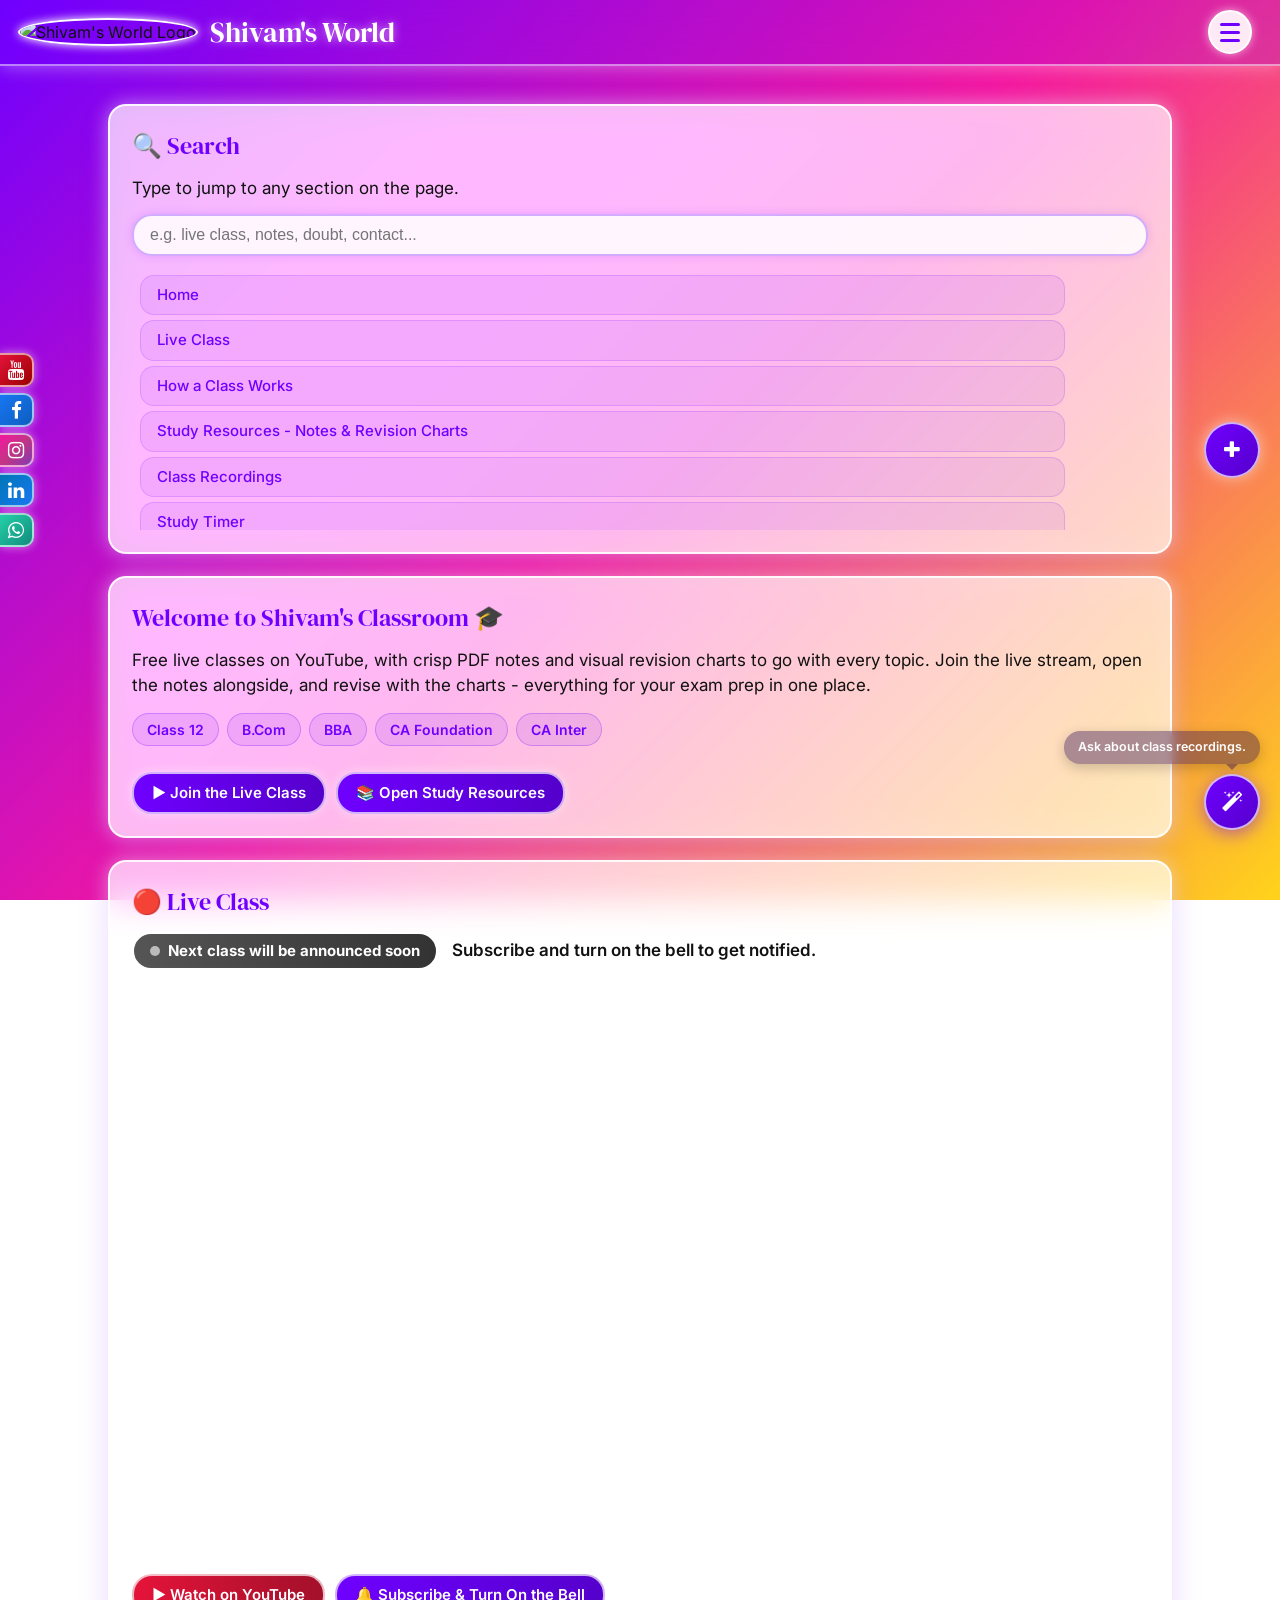
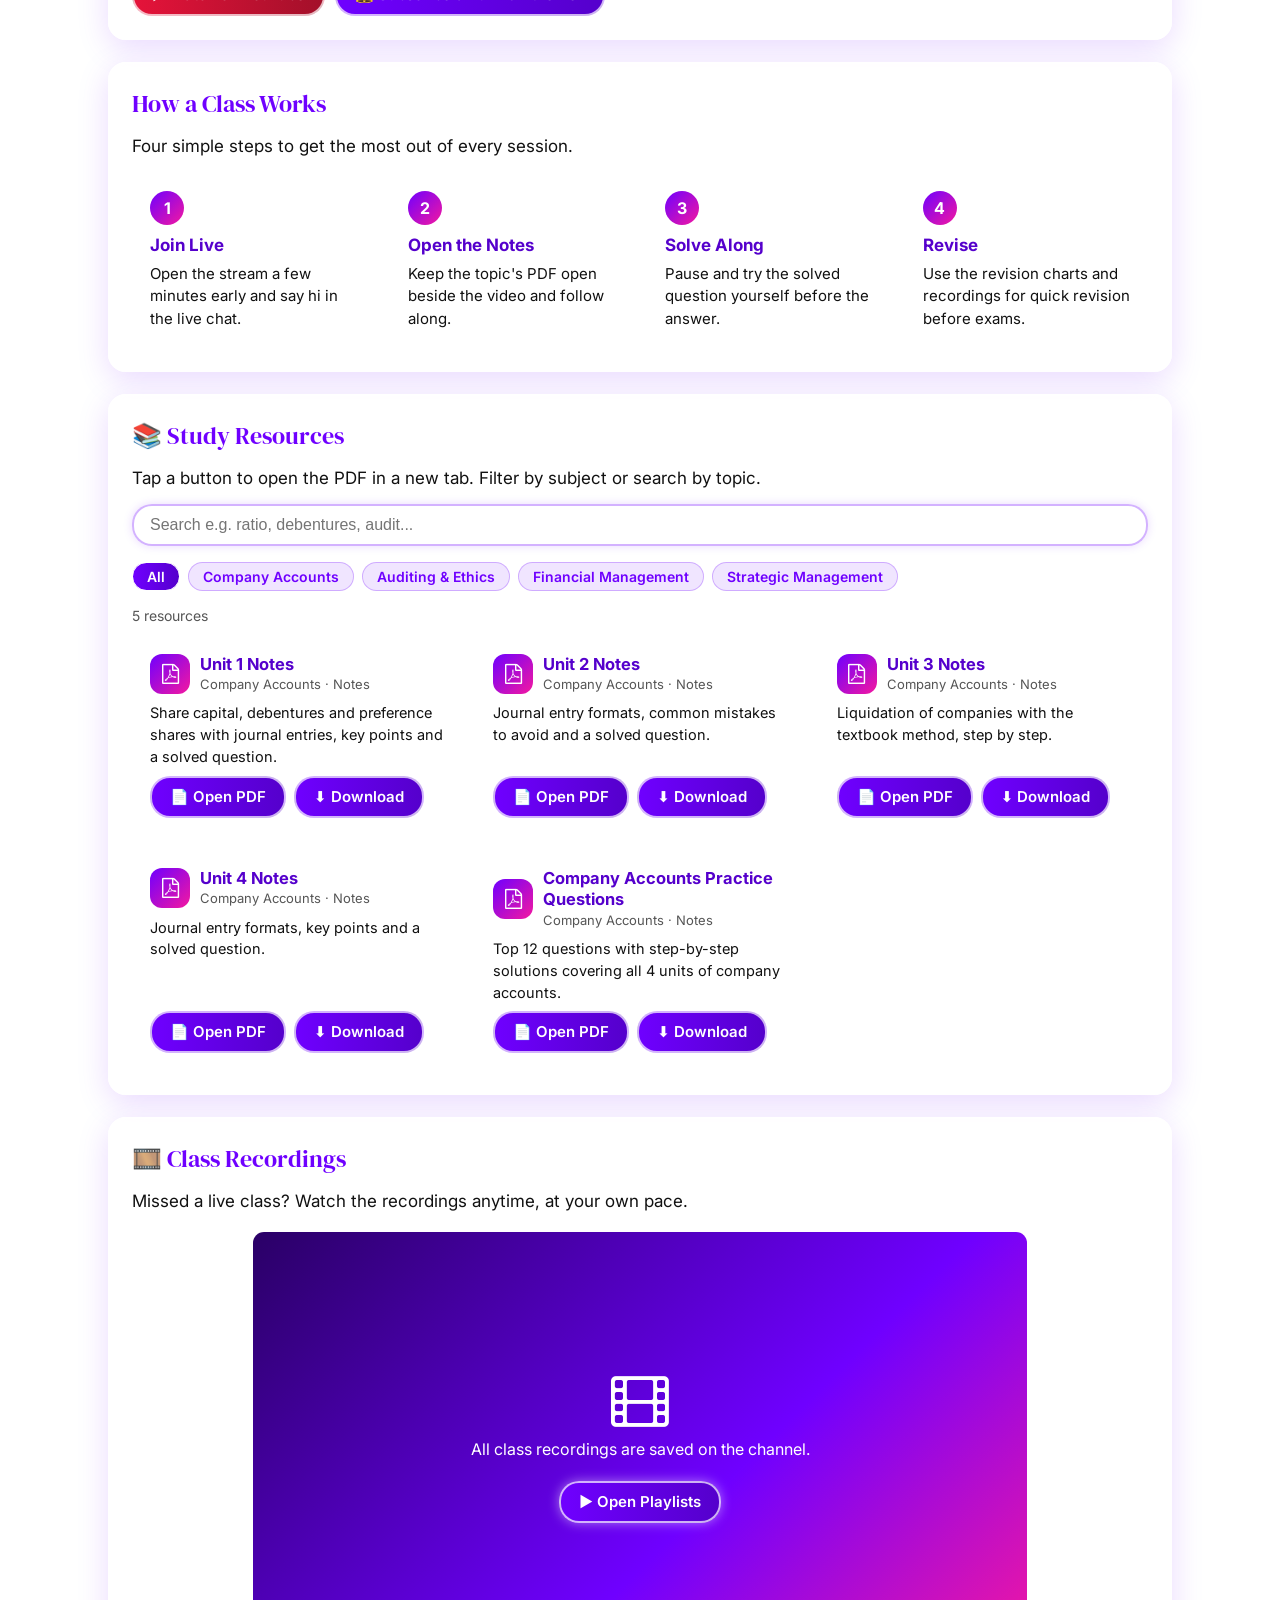
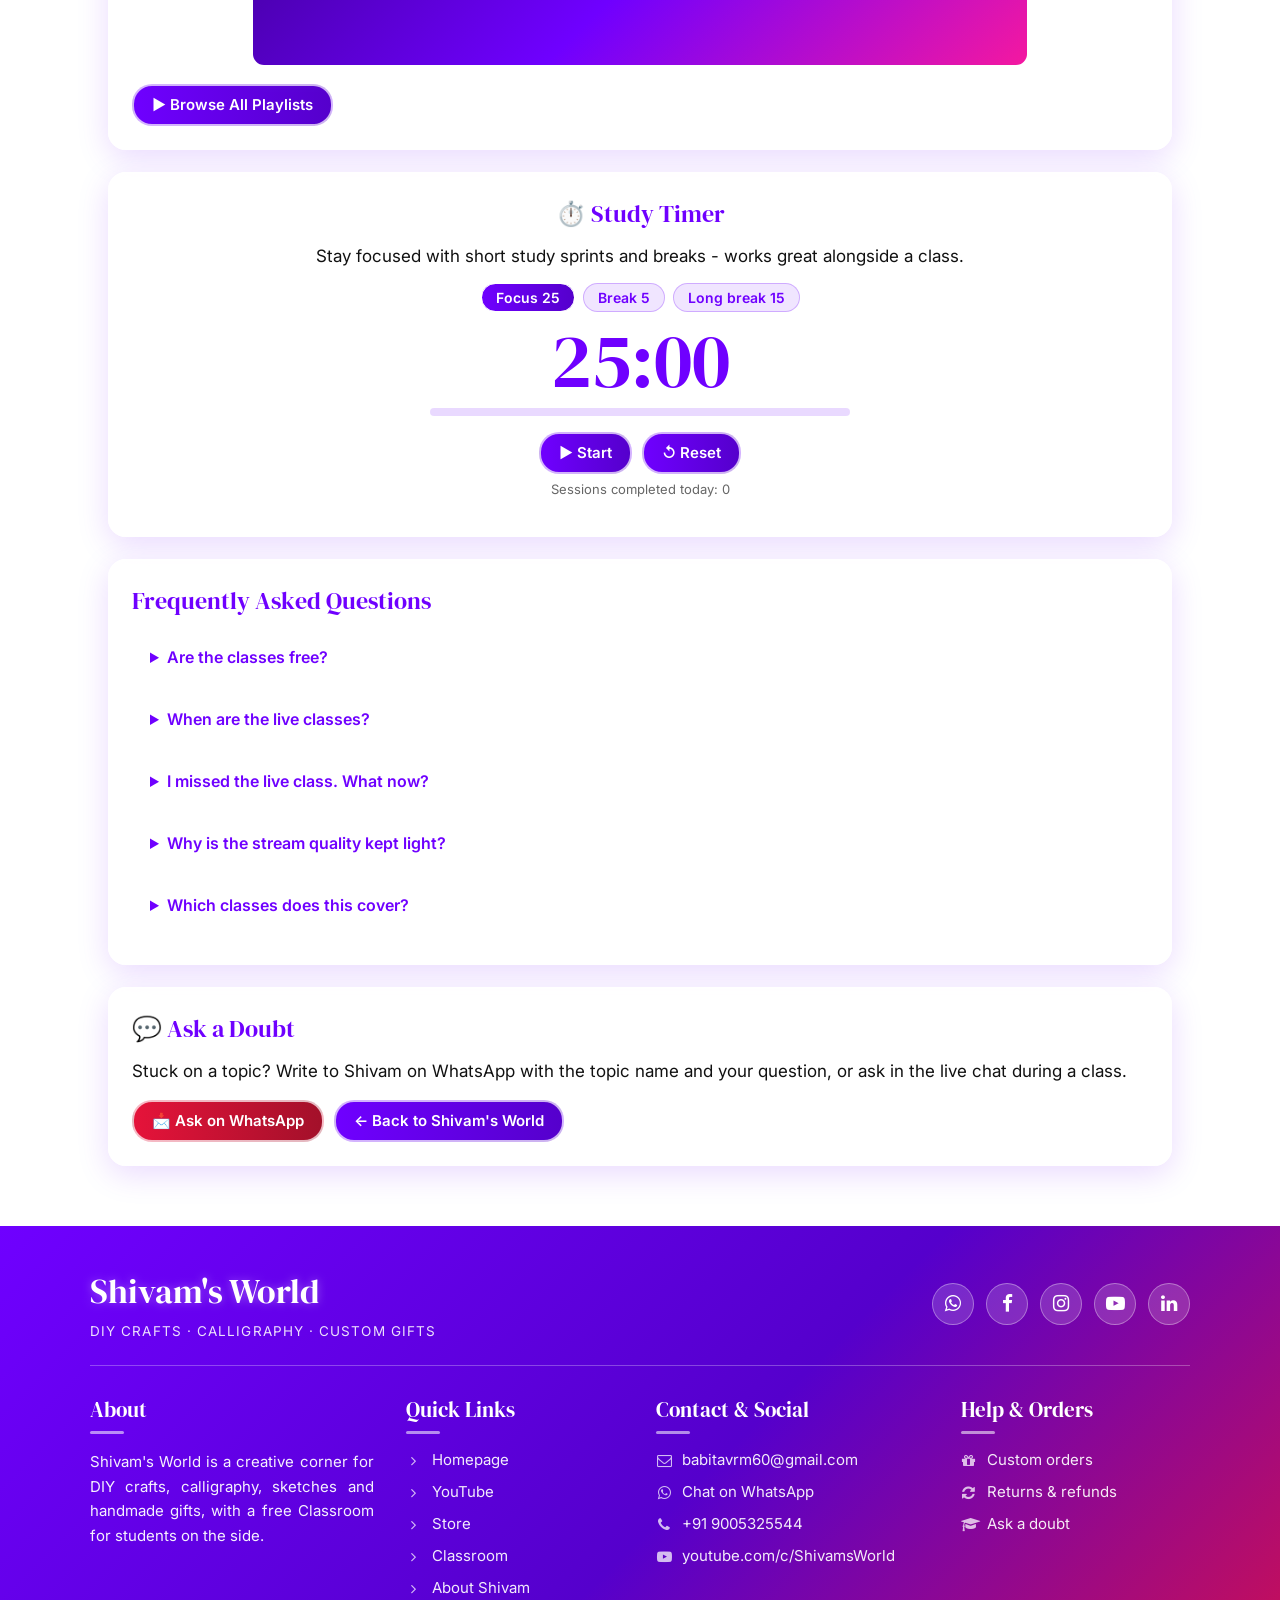
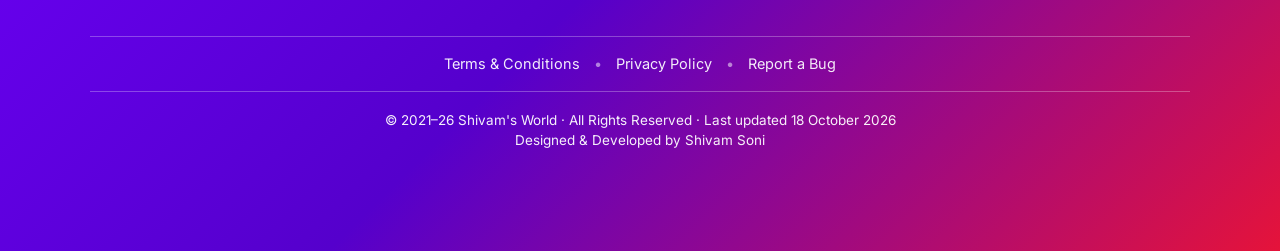
==== commit 40a3484c: "Update classroom.html" ====
--- a/classroom.html
+++ b/classroom.html
@@ -360,19 +360,72 @@
 
     </main>
 
-    <footer>
+    <footer class="sw-footer">
       <section id="contact" class="contact">
-        <h1>Contact &amp; Social</h1>
-        <p class="ftsmall">
-          <strong>Email</strong>: <a href="mailto:babitavrm60@gmail.com" style="color:#fff;">babitavrm60@gmail.com</a><br>
-          <strong>Call</strong>: <a href="tel:+919005325544" style="color:#fff;">+91 9005325544</a><br>
-          <strong>WhatsApp</strong>: <a href="https://wa.me/919005325544" style="color:#fff;">Click to Chat</a><br>
-          <strong>YouTube</strong>: <a href="https://www.youtube.com/c/ShivamsWorld" target="_blank" rel="noopener" style="color:#fff;">youtube.com/c/ShivamsWorld</a>
-        </p>
-        <br>
-        <p style="font-size:13px;color:#fff;margin:0;text-align:center;">
-          &copy; Shivam's World 2021–2026. All Rights Reserved. Designed &amp; Developed by Shivam Soni. · <a href="https://wa.me/919005325544?text=Hi%20Shivam%2C%20I%20found%20an%20issue%20in%20Shivam%27s%20Classroom%3A%20" target="_blank" rel="noopener">Report a bug</a><br><br><br><br>
-        </p>
+        <div class="ft-wrap">
+
+          <div class="ft-top">
+            <div class="ft-brand">
+              <h2>Shivam's World</h2>
+              <p>DIY crafts &middot; Calligraphy &middot; Custom gifts</p>
+            </div>
+            <div class="ft-social">
+              <a href="https://wa.me/919005325544" target="_blank" rel="noopener" aria-label="WhatsApp" title="WhatsApp"><i class="fa fa-whatsapp" aria-hidden="true"></i></a>
+              <a href="https://www.facebook.com/shivamscreativeworld" target="_blank" rel="noopener" aria-label="Facebook" title="Facebook"><i class="fa fa-facebook" aria-hidden="true"></i></a>
+              <a href="https://www.instagram.com/shivams.world" target="_blank" rel="noopener" aria-label="Instagram" title="Instagram"><i class="fa fa-instagram" aria-hidden="true"></i></a>
+              <a href="https://www.youtube.com/c/ShivamsWorld" target="_blank" rel="noopener" aria-label="YouTube" title="YouTube"><i class="fa fa-youtube-play" aria-hidden="true"></i></a>
+              <a href="https://www.linkedin.com/in/shivam-soni-ca-aspirant" target="_blank" rel="noopener" aria-label="LinkedIn" title="LinkedIn"><i class="fa fa-linkedin" aria-hidden="true"></i></a>
+            </div>
+          </div>
+
+          <div class="ft-cols">
+            <div class="ft-col">
+              <h3>About</h3>
+              <p>Shivam's World is a creative corner for DIY crafts, calligraphy, sketches and handmade gifts, with a free Classroom for students on the side.</p>
+            </div>
+
+            <div class="ft-col">
+              <h3>Quick Links</h3>
+              <ul class="ft-links">
+                <li><a href="index.html"><i class="fa fa-angle-right" aria-hidden="true"></i>Homepage</a></li>
+                <li><a href="https://www.youtube.com/c/ShivamsWorld" target="_blank" rel="noopener"><i class="fa fa-angle-right" aria-hidden="true"></i>YouTube</a></li>
+                <li><a href="store.html"><i class="fa fa-angle-right" aria-hidden="true"></i>Store</a></li>
+                <li><a href="classroom.html"><i class="fa fa-angle-right" aria-hidden="true"></i>Classroom</a></li>
+                <li><a href="index.html#aboutShivam"><i class="fa fa-angle-right" aria-hidden="true"></i>About Shivam</a></li>
+              </ul>
+            </div>
+
+            <div class="ft-col">
+              <h3>Contact &amp; Social</h3>
+              <ul class="ft-links">
+                <li><a href="mailto:babitavrm60@gmail.com"><i class="fa fa-envelope-o" aria-hidden="true"></i>babitavrm60@gmail.com</a></li>
+                <li><a href="https://wa.me/919005325544" target="_blank" rel="noopener"><i class="fa fa-whatsapp" aria-hidden="true"></i>Chat on WhatsApp</a></li>
+                <li><a href="tel:+919005325544"><i class="fa fa-phone" aria-hidden="true"></i>+91 9005325544</a></li>
+                <li><a href="https://www.youtube.com/c/ShivamsWorld" target="_blank" rel="noopener"><i class="fa fa-youtube-play" aria-hidden="true"></i>youtube.com/c/ShivamsWorld</a></li>
+              </ul>
+            </div>
+
+            <div class="ft-col">
+              <h3>Help &amp; Orders</h3>
+              <ul class="ft-links">
+                <li><a href="https://wa.me/919005325544?text=Hi%20Shivam%2C%20I%27d%20like%20to%20place%20a%20custom%20order." target="_blank" rel="noopener"><i class="fa fa-gift" aria-hidden="true"></i>Custom orders</a></li>
+                <li><a href="legal/terms-and-conditions.html#s10"><i class="fa fa-refresh" aria-hidden="true"></i>Returns &amp; refunds</a></li>
+                <li><a href="classroom.html#doubt"><i class="fa fa-graduation-cap" aria-hidden="true"></i>Ask a doubt</a></li>
+              </ul>
+            </div>
+          </div>
+
+          <div class="ft-legal">
+            <a href="legal/terms-and-conditions.html">Terms &amp; Conditions</a>
+            <a href="legal/privacy-policy.html">Privacy Policy</a>
+            <a href="https://wa.me/919005325544?text=Hi%20Shivam%2C%20I%20found%20an%20issue%20in%20Shivam%27s%20World%3A%20" target="_blank" rel="noopener">Report a Bug</a>
+          </div>
+
+          <div class="ft-bottom">
+            <p class="ft-copy">&copy; 2021&ndash;26 Shivam's World &middot; All Rights Reserved &middot; Last updated 18 October 2026<br>Designed &amp; Developed by Shivam Soni</p>
+          </div>
+
+        </div>
       </section>
     </footer>
 
--- a/style.7f2a1c.css
+++ b/style.7f2a1c.css
@@ -884,7 +884,7 @@
   transform: translateY(-50%);
   display: flex;
   flex-direction: column;
-  gap: 8px;
+  gap: 6px;
   z-index: 50;
 }
 
@@ -892,10 +892,10 @@
   display: flex;
   align-items: center;
   justify-content: center;
-  width: 45px;
-  height: 45px;
-  border-radius: 0 14px 14px 0;
-  font-size: 25px;
+  width: 34px;
+  height: 34px;
+  border-radius: 0 10px 10px 0;
+  font-size: 19px;
   text-decoration: none;
   color: #fff;
   border: 2px solid rgba(255,255,255,0.6);
@@ -911,8 +911,8 @@
 .social-fixed a.fa-whatsapp  { background: linear-gradient(135deg, var(--secondary-teal), #128c7e); }
 
 .social-fixed a.fa:hover {
-  width: 65px;
-  font-size: 30px;
+  width: 49px;
+  font-size: 23px;
   box-shadow: 0 0 18px rgba(255,255,255,0.8);
   transform: scale(1.06);
 }
@@ -1507,6 +1507,175 @@
 [data-theme="dark"] footer h1 { color: #fff; }
 
 footer a { color: #fff; }
+
+/* ---------- Footer (the same on every page) ---------- */
+footer.sw-footer {
+  padding: 40px 20px 100px; /* extra room at the bottom so the floating buttons never cover the text */
+  text-align: left;
+}
+
+.sw-footer .ft-wrap { max-width: 1100px; margin: 0 auto; }
+
+.sw-footer .ft-top {
+  display: flex;
+  align-items: center;
+  justify-content: space-between;
+  flex-wrap: wrap;
+  gap: 18px;
+  padding-bottom: 24px;
+  border-bottom: 1px solid rgba(255,255,255,0.28);
+}
+
+.sw-footer .ft-brand h2 {
+  margin: 0;
+  font-family: 'DM Serif Display', serif;
+  font-weight: 400;
+  font-size: 34px;
+  color: #fff;
+  text-shadow: 0 0 10px rgba(255,255,255,0.35);
+}
+
+.sw-footer .ft-brand p {
+  margin: 4px 0 0;
+  font-size: 13.5px;
+  letter-spacing: 0.08em;
+  text-transform: uppercase;
+  color: rgba(255,255,255,0.88);
+}
+
+.sw-footer .ft-social { display: flex; gap: 12px; }
+
+.sw-footer .ft-social a {
+  display: flex;
+  align-items: center;
+  justify-content: center;
+  width: 42px;
+  height: 42px;
+  border-radius: 50%;
+  background: rgba(255,255,255,0.16);
+  border: 1px solid rgba(255,255,255,0.35);
+  color: #fff;
+  font-size: 19px;
+  text-decoration: none;
+  transition: transform 0.15s ease-out, background 0.15s ease-out;
+}
+
+.sw-footer .ft-social a:hover {
+  background: rgba(255,255,255,0.3);
+  transform: translateY(-2px) scale(1.06);
+}
+
+.sw-footer .ft-cols {
+  display: grid;
+  grid-template-columns: 1.3fr 1fr 1.25fr 1.05fr;
+  gap: 32px;
+  padding: 28px 0 26px;
+}
+
+.sw-footer .ft-col h3 {
+  position: relative;
+  margin: 0 0 16px;
+  padding-bottom: 8px;
+  font-family: 'DM Serif Display', serif;
+  font-weight: 400;
+  font-size: 21px;
+  color: #fff;
+}
+
+.sw-footer .ft-col h3::after {
+  content: "";
+  position: absolute;
+  left: 0;
+  bottom: 0;
+  width: 34px;
+  height: 3px;
+  border-radius: 2px;
+  background: rgba(255,255,255,0.55);
+}
+
+.sw-footer .ft-col p {
+  margin: 0;
+  font-size: 15px;
+  line-height: 1.65;
+  color: rgba(255,255,255,0.94);
+}
+
+.sw-footer .ft-links { list-style: none; margin: 0; padding: 0; }
+.sw-footer .ft-links li { margin: 0 0 11px; padding: 0; }
+
+.sw-footer .ft-links a {
+  display: inline-flex;
+  align-items: center;
+  gap: 10px;
+  color: #fff;
+  font-size: 15px;
+  line-height: 1.35;
+  text-decoration: none;
+  opacity: 0.92;
+  overflow-wrap: anywhere;
+  transition: opacity 0.15s ease, transform 0.15s ease;
+}
+
+.sw-footer .ft-links a .fa { flex: 0 0 16px; width: 16px; text-align: center; opacity: 0.8; }
+
+.sw-footer .ft-links a:hover { opacity: 1; transform: translateX(3px); }
+
+.sw-footer .ft-legal {
+  display: flex;
+  flex-wrap: wrap;
+  justify-content: center;
+  gap: 8px 14px;
+  padding: 16px 0;
+  border-top: 1px solid rgba(255,255,255,0.28);
+  border-bottom: 1px solid rgba(255,255,255,0.28);
+  font-size: 14.5px;
+}
+
+.sw-footer .ft-legal a {
+  display: inline-flex;
+  align-items: center;
+  color: #fff;
+  text-decoration: none;
+  opacity: 0.92;
+}
+
+.sw-footer .ft-legal a:hover { opacity: 1; text-decoration: underline; }
+
+.sw-footer .ft-legal a + a::before {
+  content: "\2022";
+  margin-right: 14px;
+  color: rgba(255,255,255,0.55);
+}
+
+.sw-footer .ft-bottom {
+  display: flex;
+  align-items: flex-end;
+  justify-content: space-between;
+  flex-wrap: wrap;
+  gap: 16px;
+  padding-top: 18px;
+  font-size: 13.5px;
+  line-height: 1.55;
+  color: rgba(255,255,255,0.94);
+}
+
+.sw-footer .ft-bottom p { margin: 0; color: rgba(255,255,255,0.94); }
+.sw-footer .ft-copy { text-align: right; }
+
+/* a page without the visit counter: the copyright line sits in the middle */
+.sw-footer .ft-bottom > :only-child { margin: 0 auto; text-align: center; }
+
+@media (max-width: 900px) {
+  .sw-footer .ft-cols { grid-template-columns: repeat(2, 1fr); }
+}
+
+@media (max-width: 560px) {
+  footer.sw-footer { padding: 32px 16px 100px; }
+  .sw-footer .ft-top { justify-content: center; text-align: center; }
+  .sw-footer .ft-cols { grid-template-columns: 1fr; gap: 24px; }
+  .sw-footer .ft-bottom { justify-content: center; text-align: center; }
+  .sw-footer .ft-copy { text-align: center; }
+}
 
 
 /* ---------- Smooth light/dark switch (all pages) ---------- */
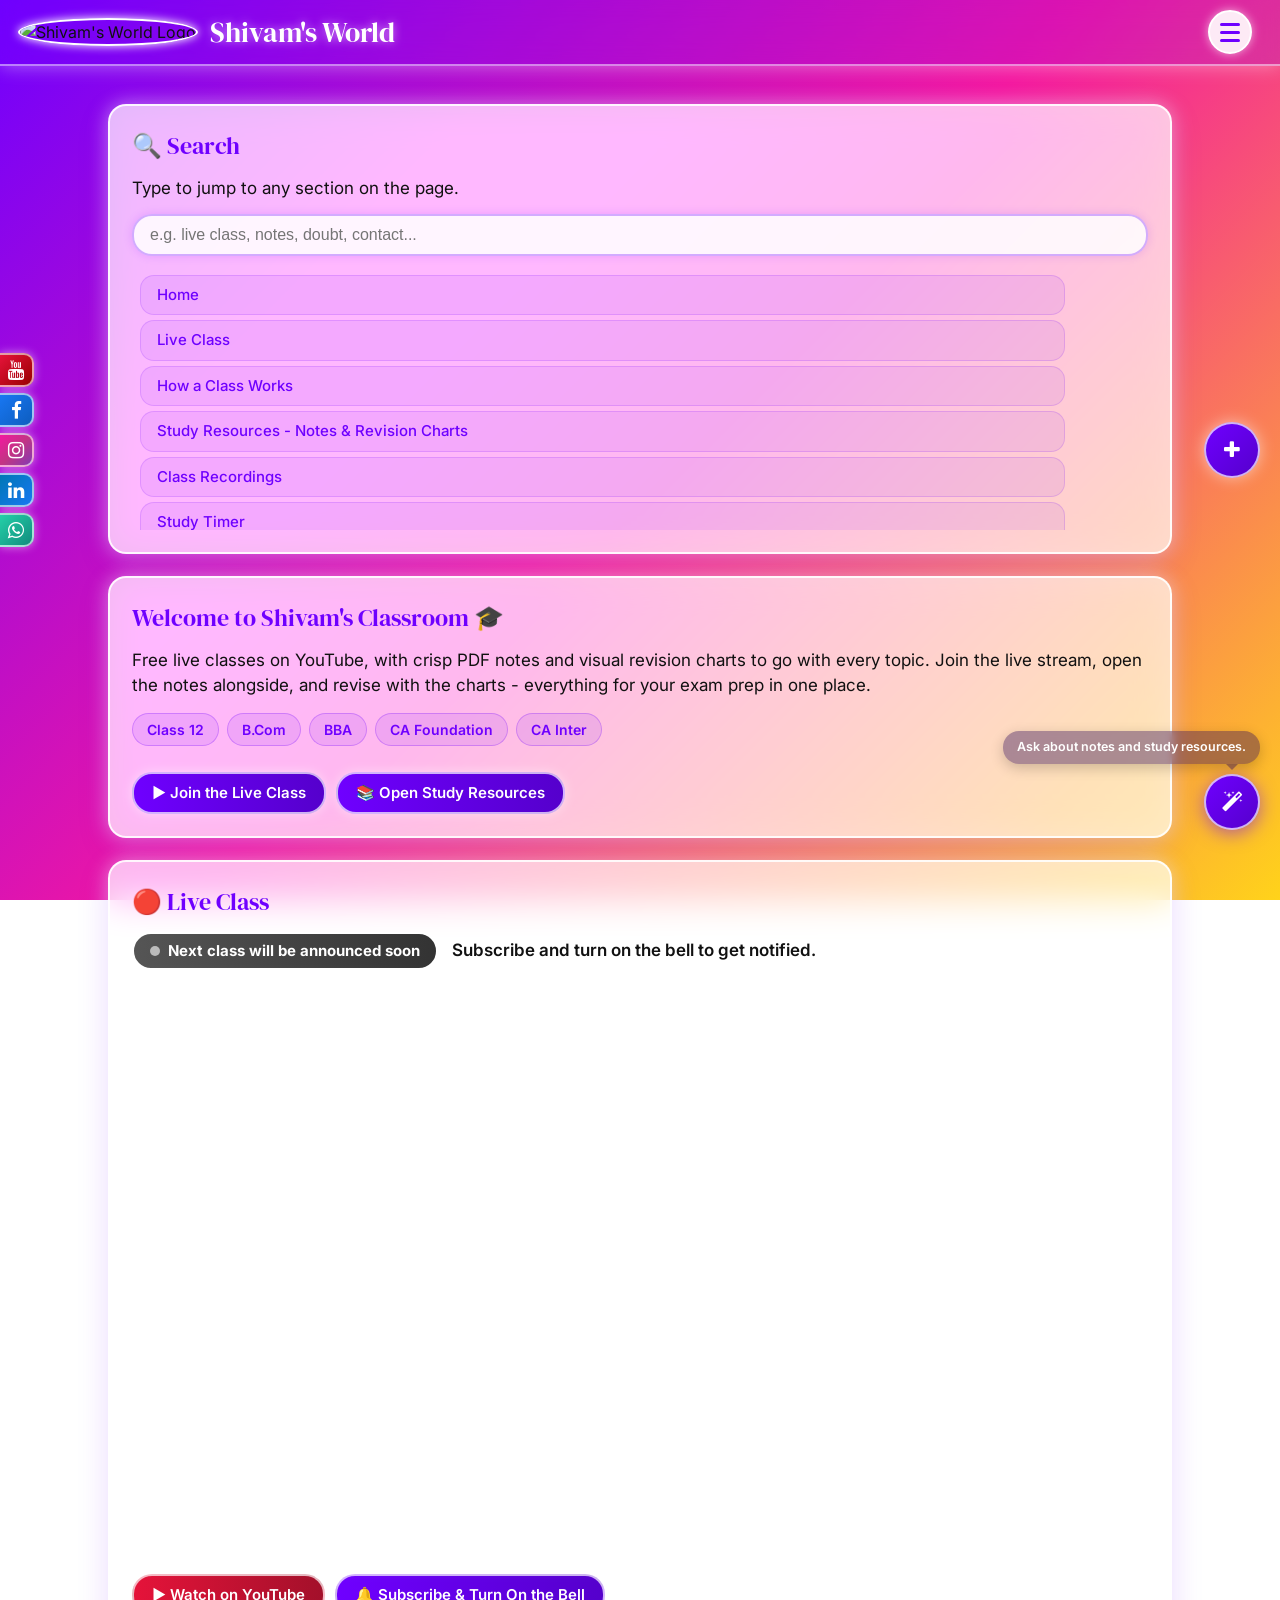
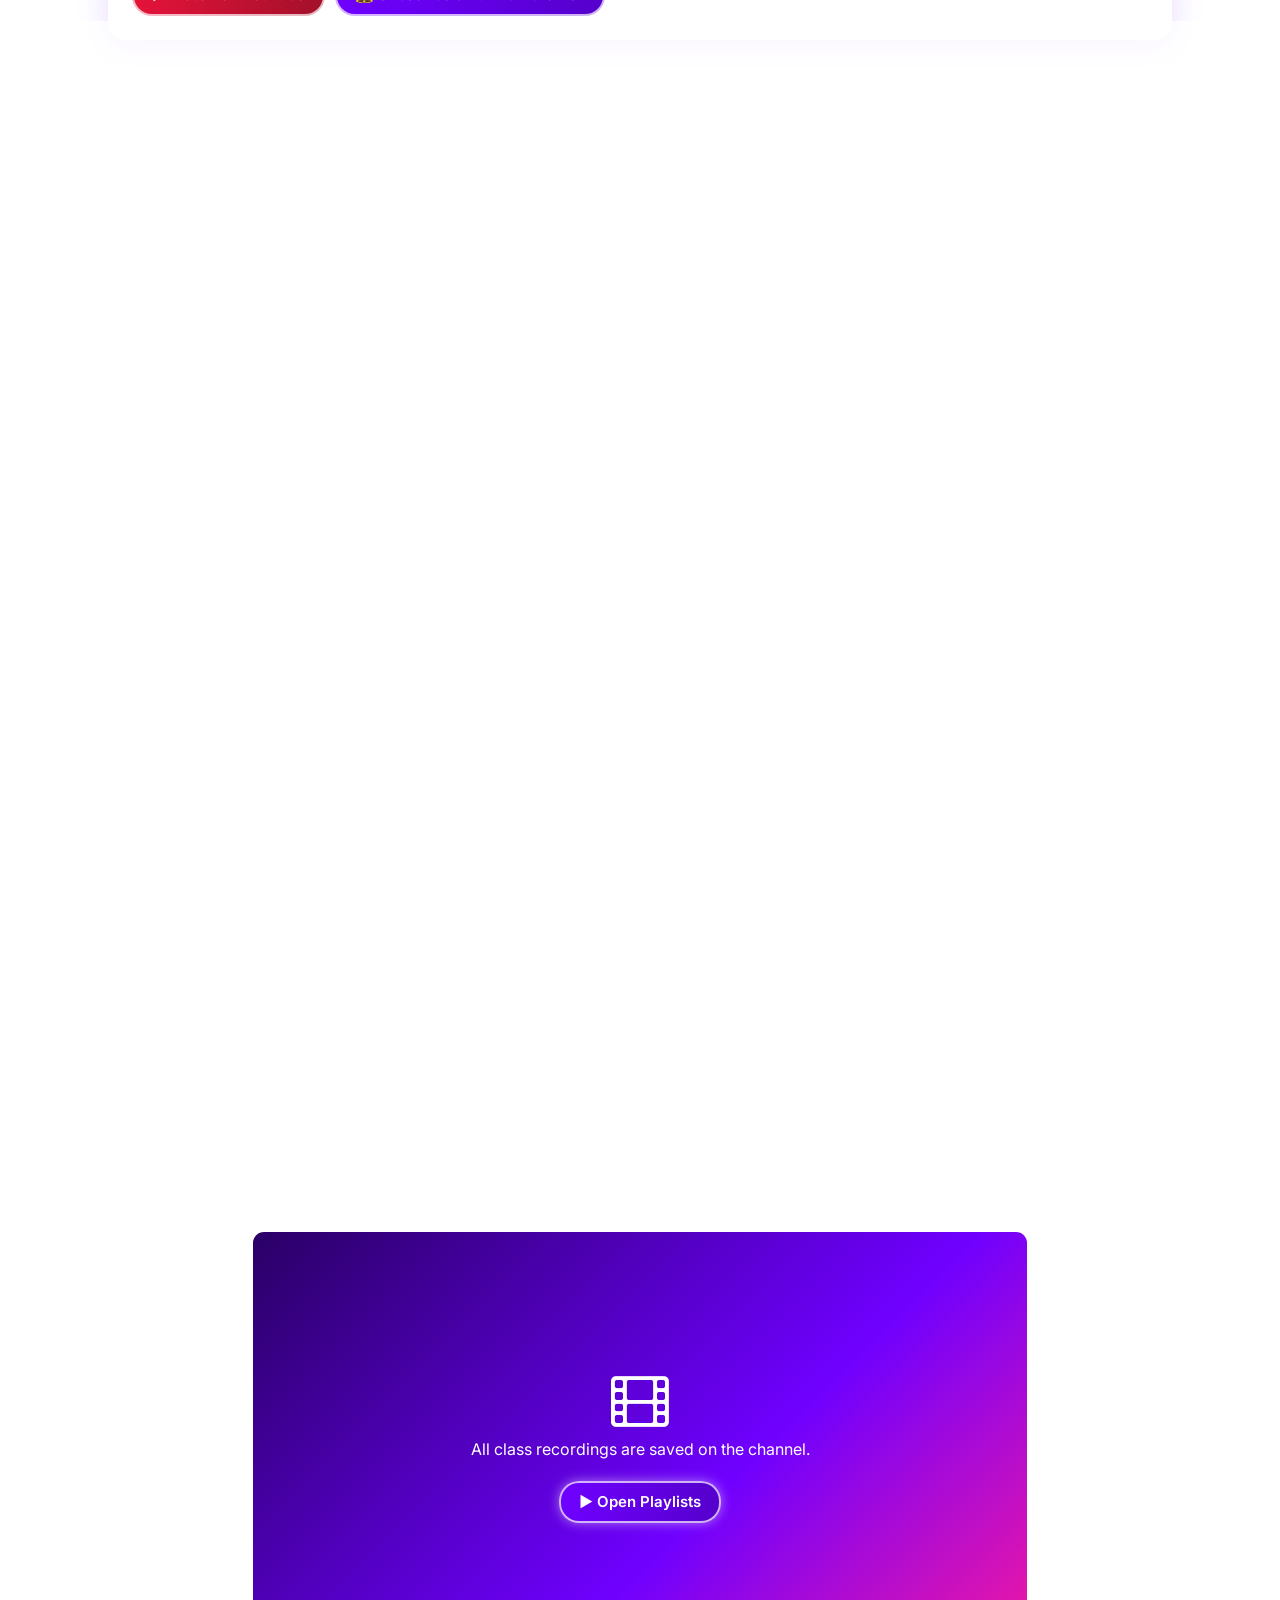
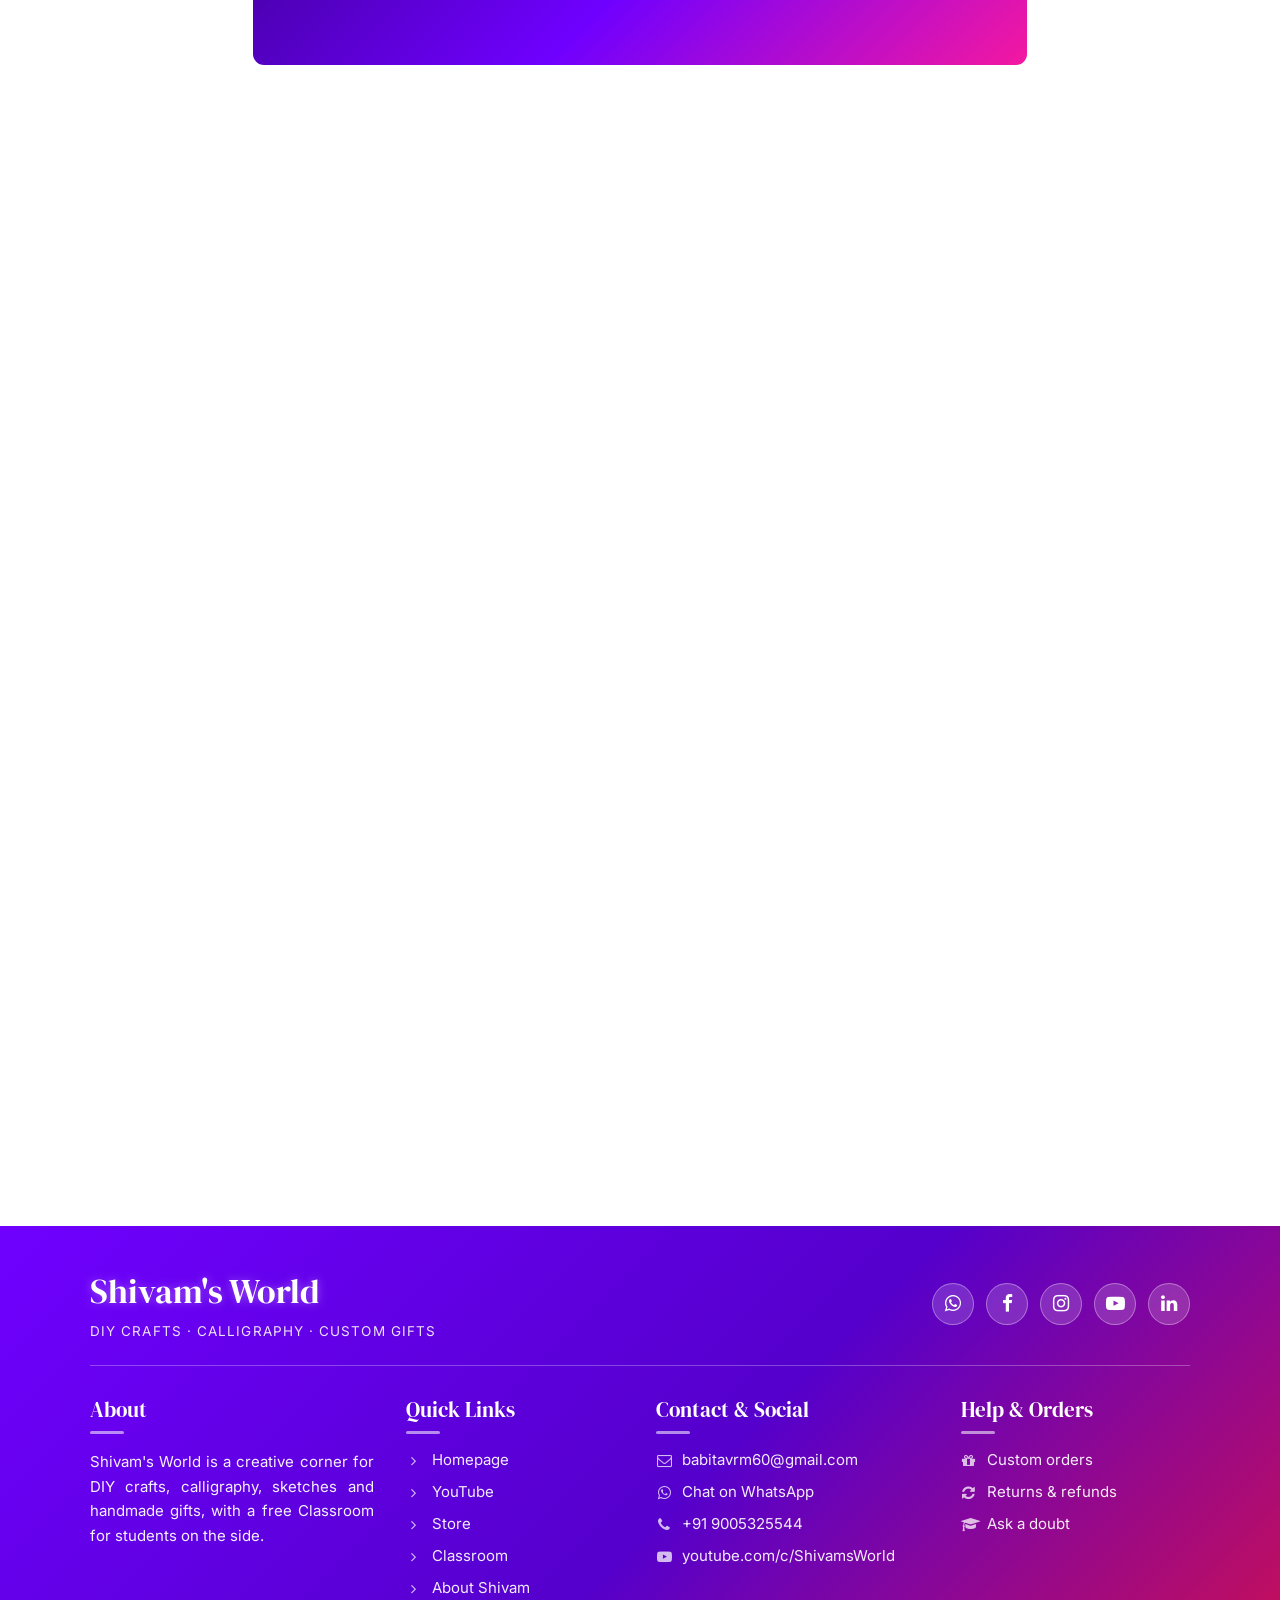
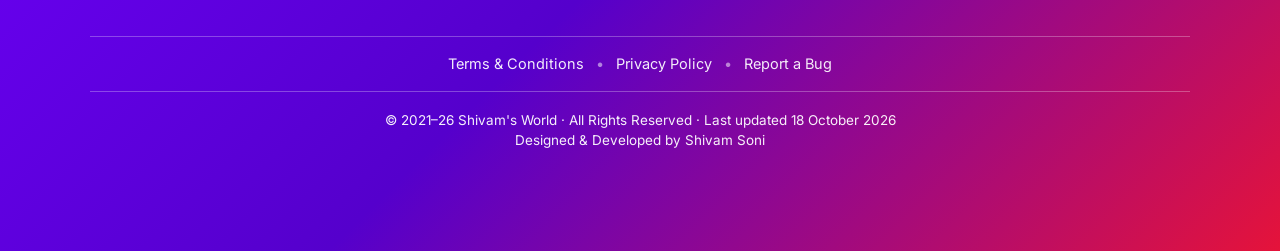
==== commit 92750c51: "Add files via upload" ====
--- a/classroom.html
+++ b/classroom.html
@@ -684,4 +684,4 @@
     </script>
     <script src="script.4d9b3e.js"></script>
   </body>
-</html>
+</html>
--- a/style.7f2a1c.css
+++ b/style.7f2a1c.css
@@ -1624,7 +1624,7 @@
   display: flex;
   flex-wrap: wrap;
   justify-content: center;
-  gap: 8px 14px;
+  gap: 8px 32px;
   padding: 16px 0;
   border-top: 1px solid rgba(255,255,255,0.28);
   border-bottom: 1px solid rgba(255,255,255,0.28);
@@ -1632,8 +1632,8 @@
 }
 
 .sw-footer .ft-legal a {
-  display: inline-flex;
-  align-items: center;
+  position: relative;
+  display: inline-block;
   color: #fff;
   text-decoration: none;
   opacity: 0.92;
@@ -1641,10 +1641,14 @@
 
 .sw-footer .ft-legal a:hover { opacity: 1; text-decoration: underline; }
 
+/* the dot is positioned out of the text flow, so the hover underline never reaches it */
 .sw-footer .ft-legal a + a::before {
   content: "\2022";
-  margin-right: 14px;
+  position: absolute;
+  left: -16px;
+  transform: translateX(-50%);
   color: rgba(255,255,255,0.55);
+  text-decoration: none;
 }
 
 .sw-footer .ft-bottom {
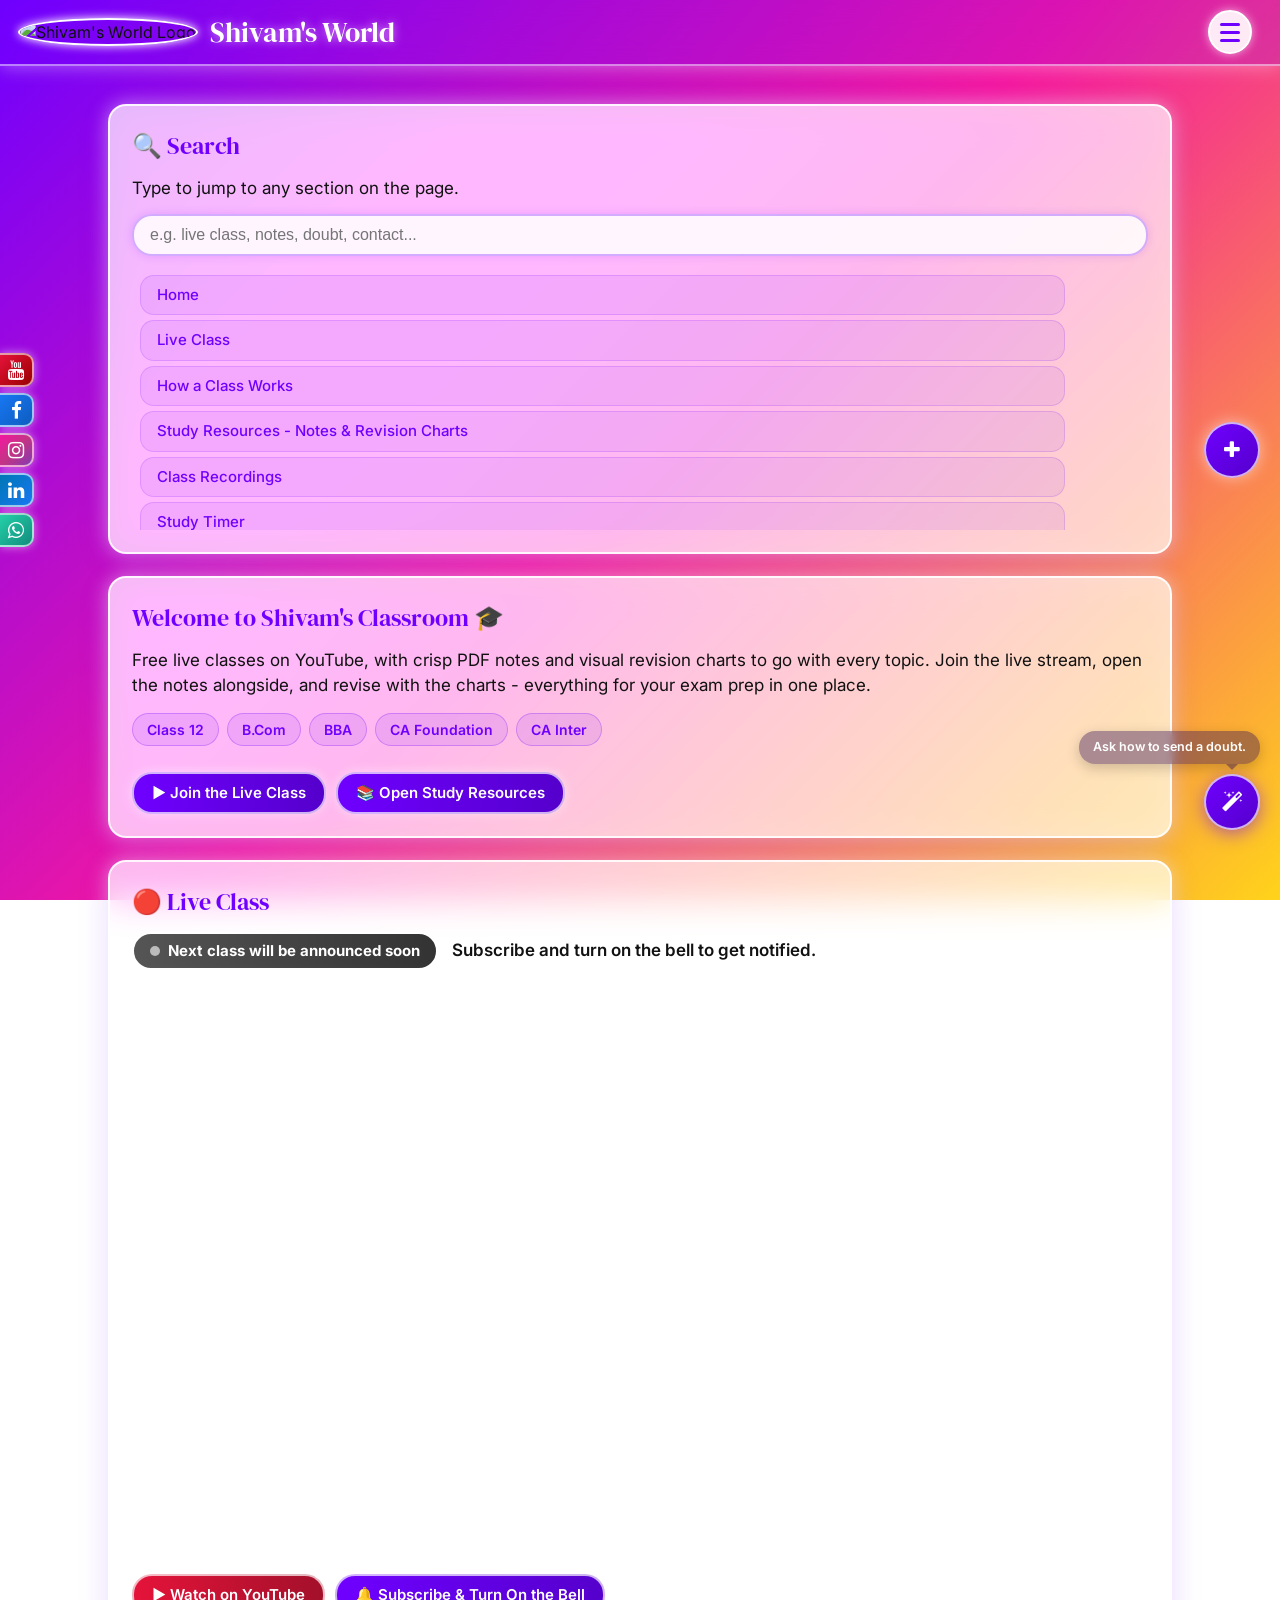
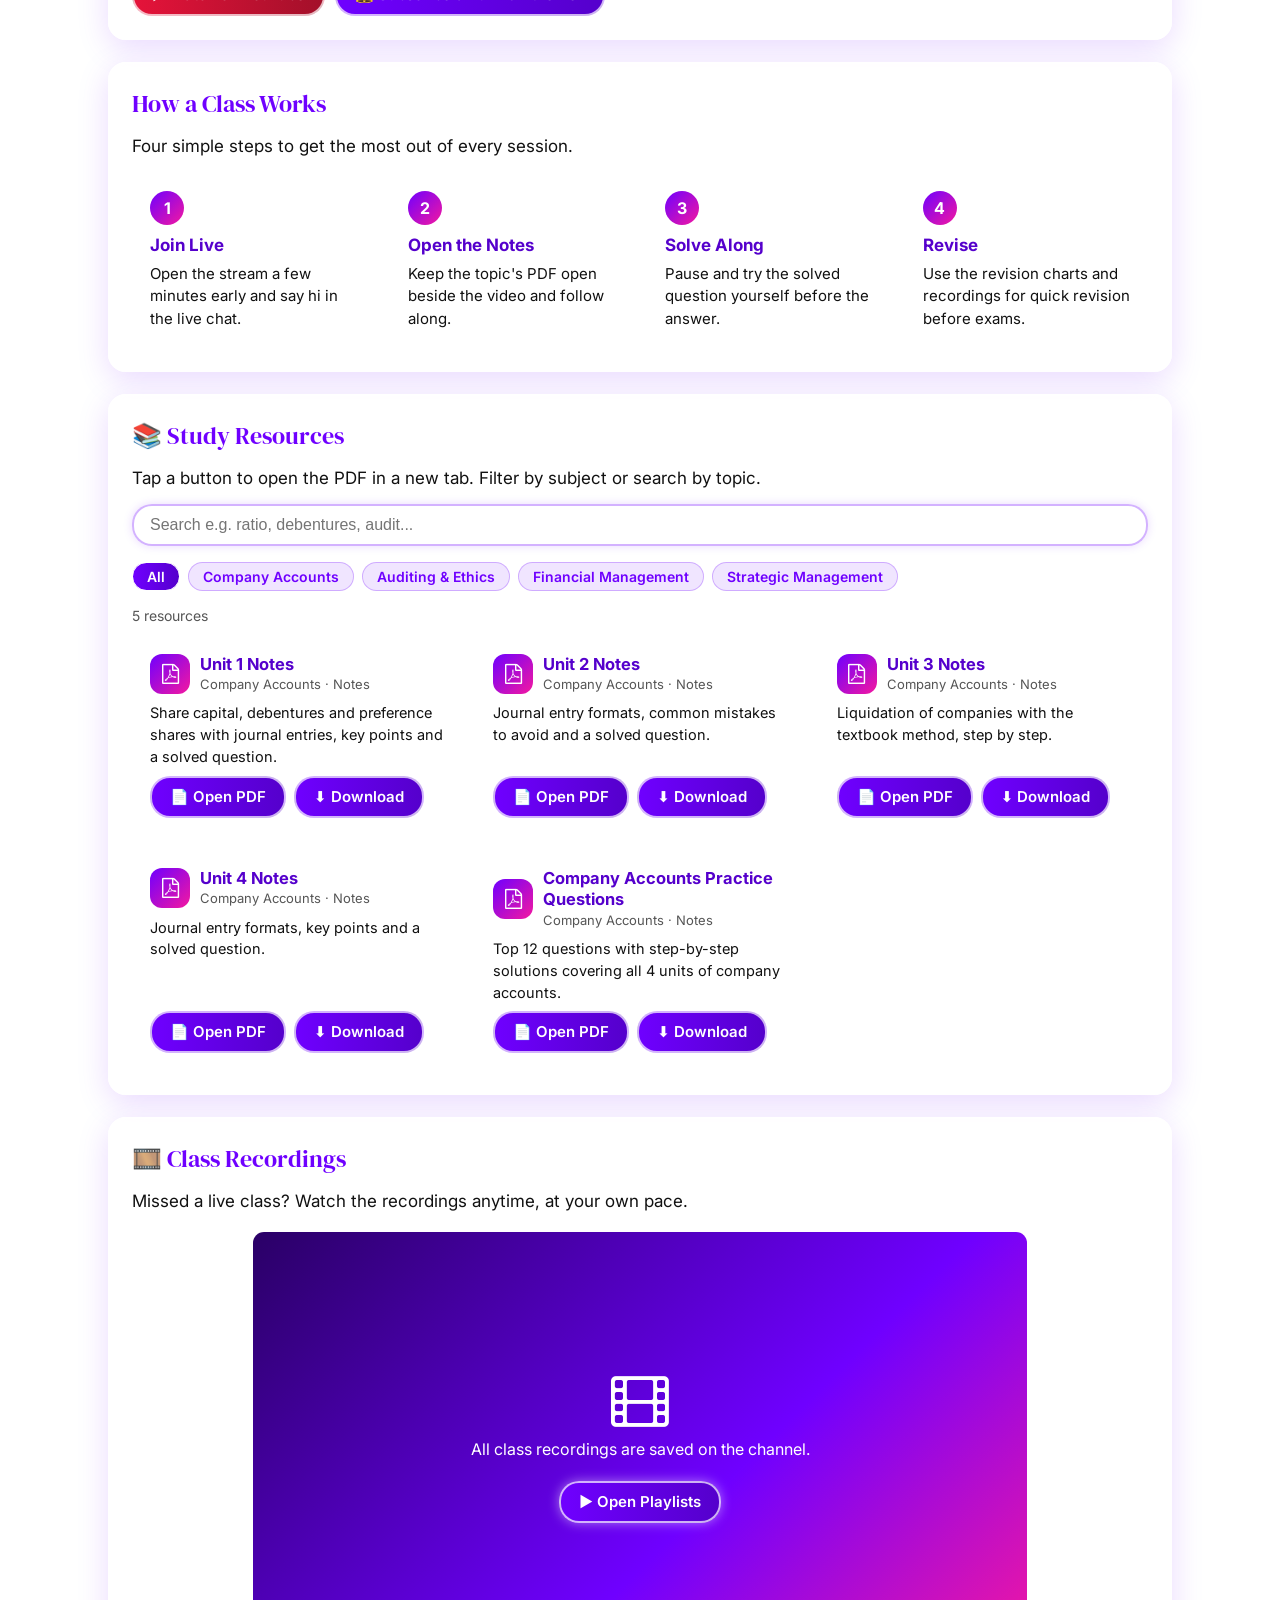
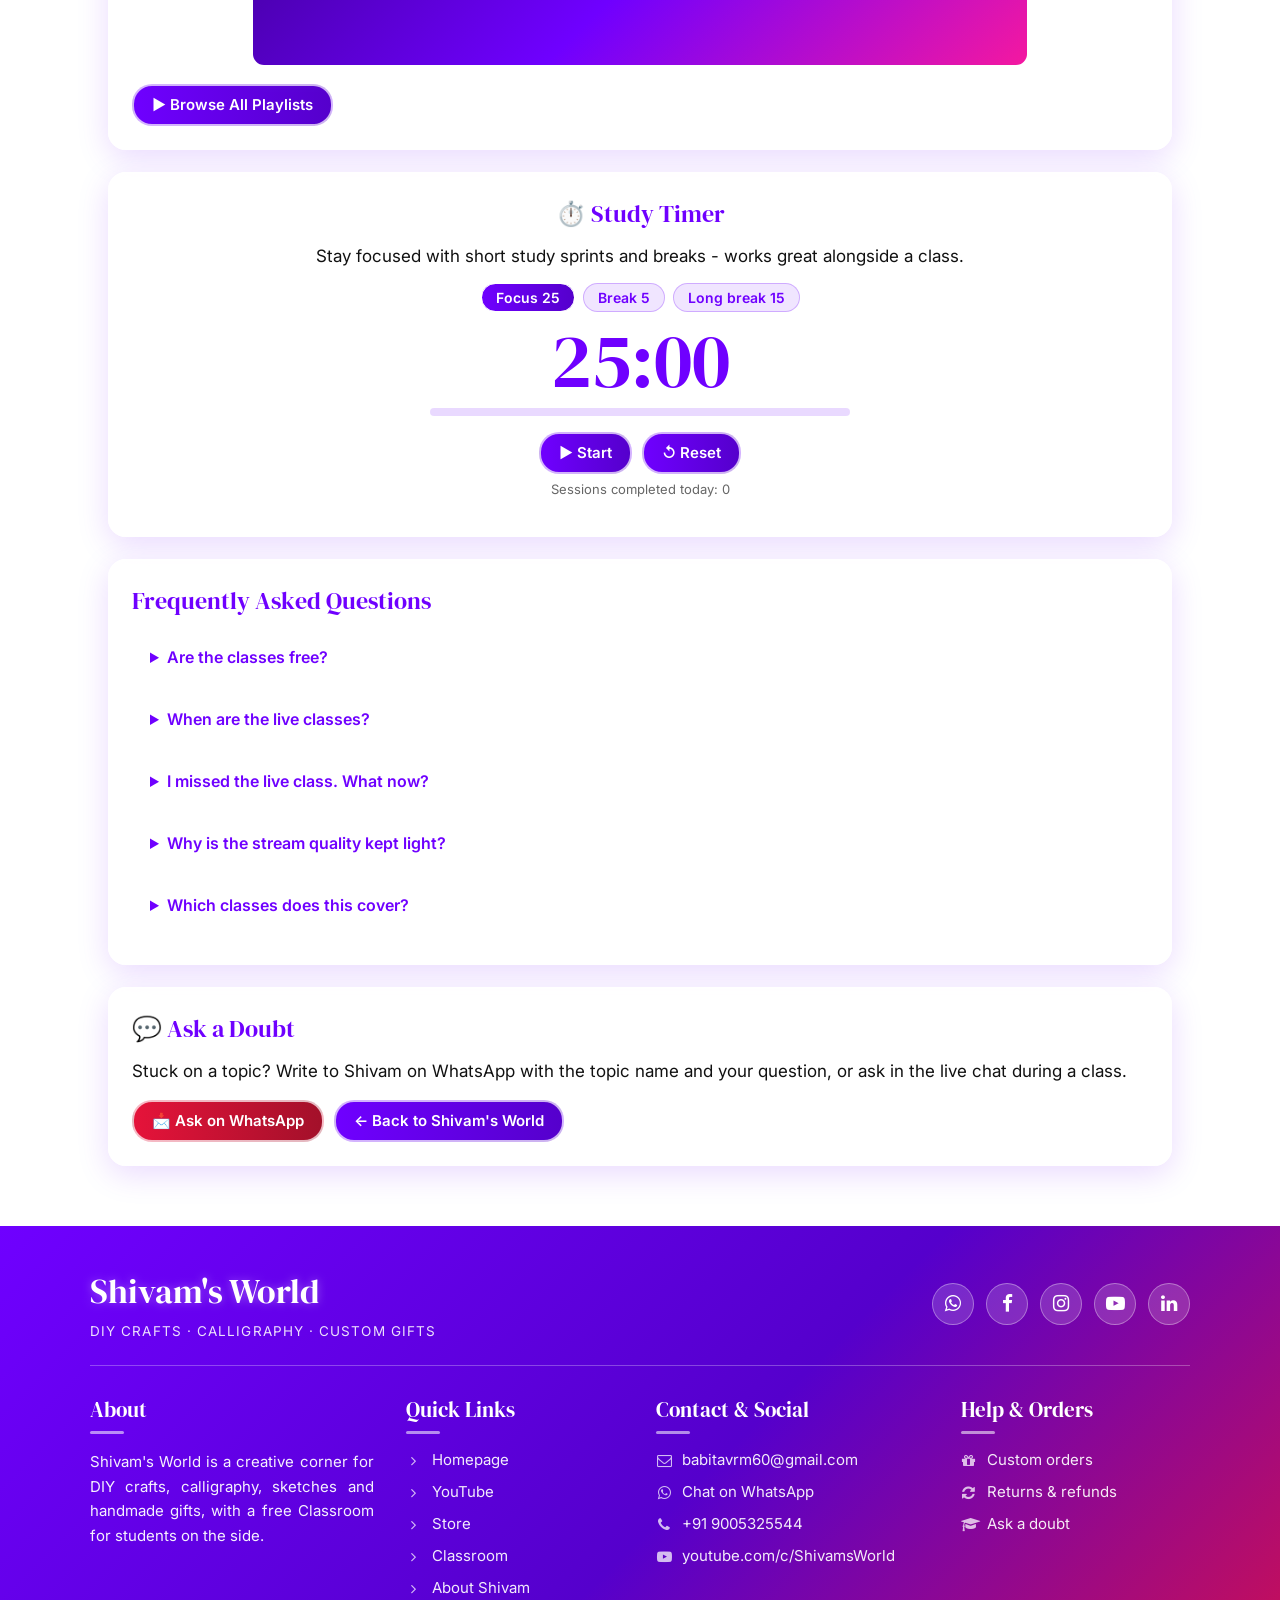
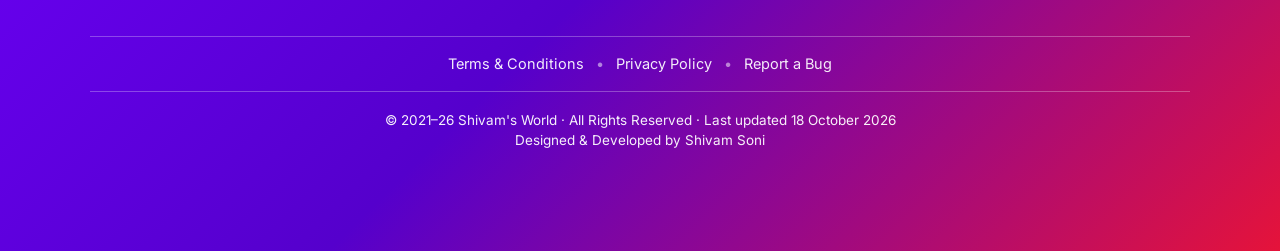
==== commit 6bd55b65: "Update classroom.html" ====
--- a/classroom.html
+++ b/classroom.html
@@ -606,13 +606,14 @@
 
       /* ---------- Study timer ---------- */
       var total = 25 * 60, left = total, timer = null, label = "Focus";
+      var pageTitle = document.title; // the tab title from <title>; restored whenever the timer is not running
       var done = 0, key = "sw-classroom-sessions-" + new Date().toDateString();
       try { done = parseInt(localStorage.getItem(key) || "0", 10) || 0; } catch (e) {}
       function show() {
         $("crTime").textContent = pad(Math.floor(left / 60)) + ":" + pad(left % 60);
         $("crBar").style.width = ((total - left) / total * 100) + "%";
         $("crTimerNote").textContent = "Sessions completed today: " + done;
-        document.title = timer ? pad(Math.floor(left / 60)) + ":" + pad(left % 60) + " · " + label : "Shivam's Classroom - Live Classes & Study Resources";
+        document.title = timer ? pad(Math.floor(left / 60)) + ":" + pad(left % 60) + " · " + label : pageTitle;
       }
       function stop() { clearInterval(timer); timer = null; $("crStart").textContent = "▶ Start"; }
       function beep() {
@@ -684,4 +685,4 @@
     </script>
     <script src="script.4d9b3e.js"></script>
   </body>
-</html>+</html>
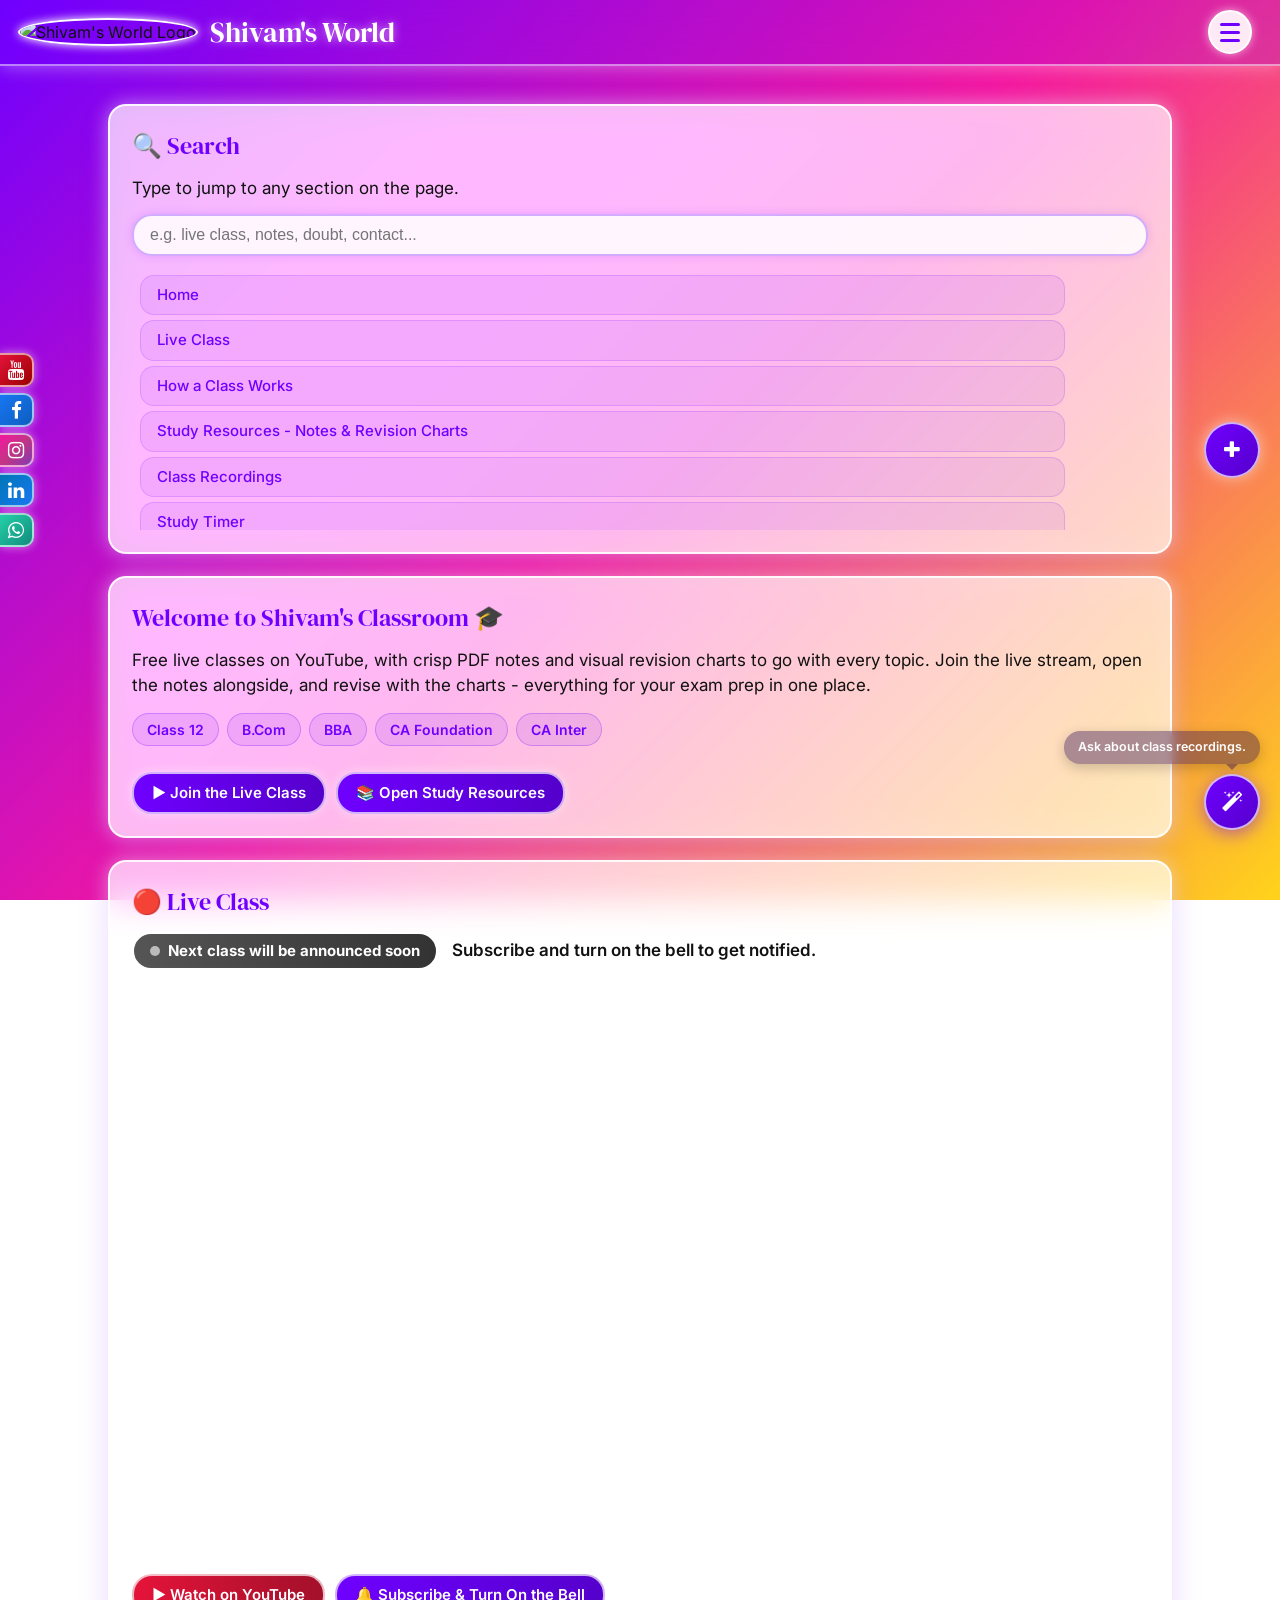
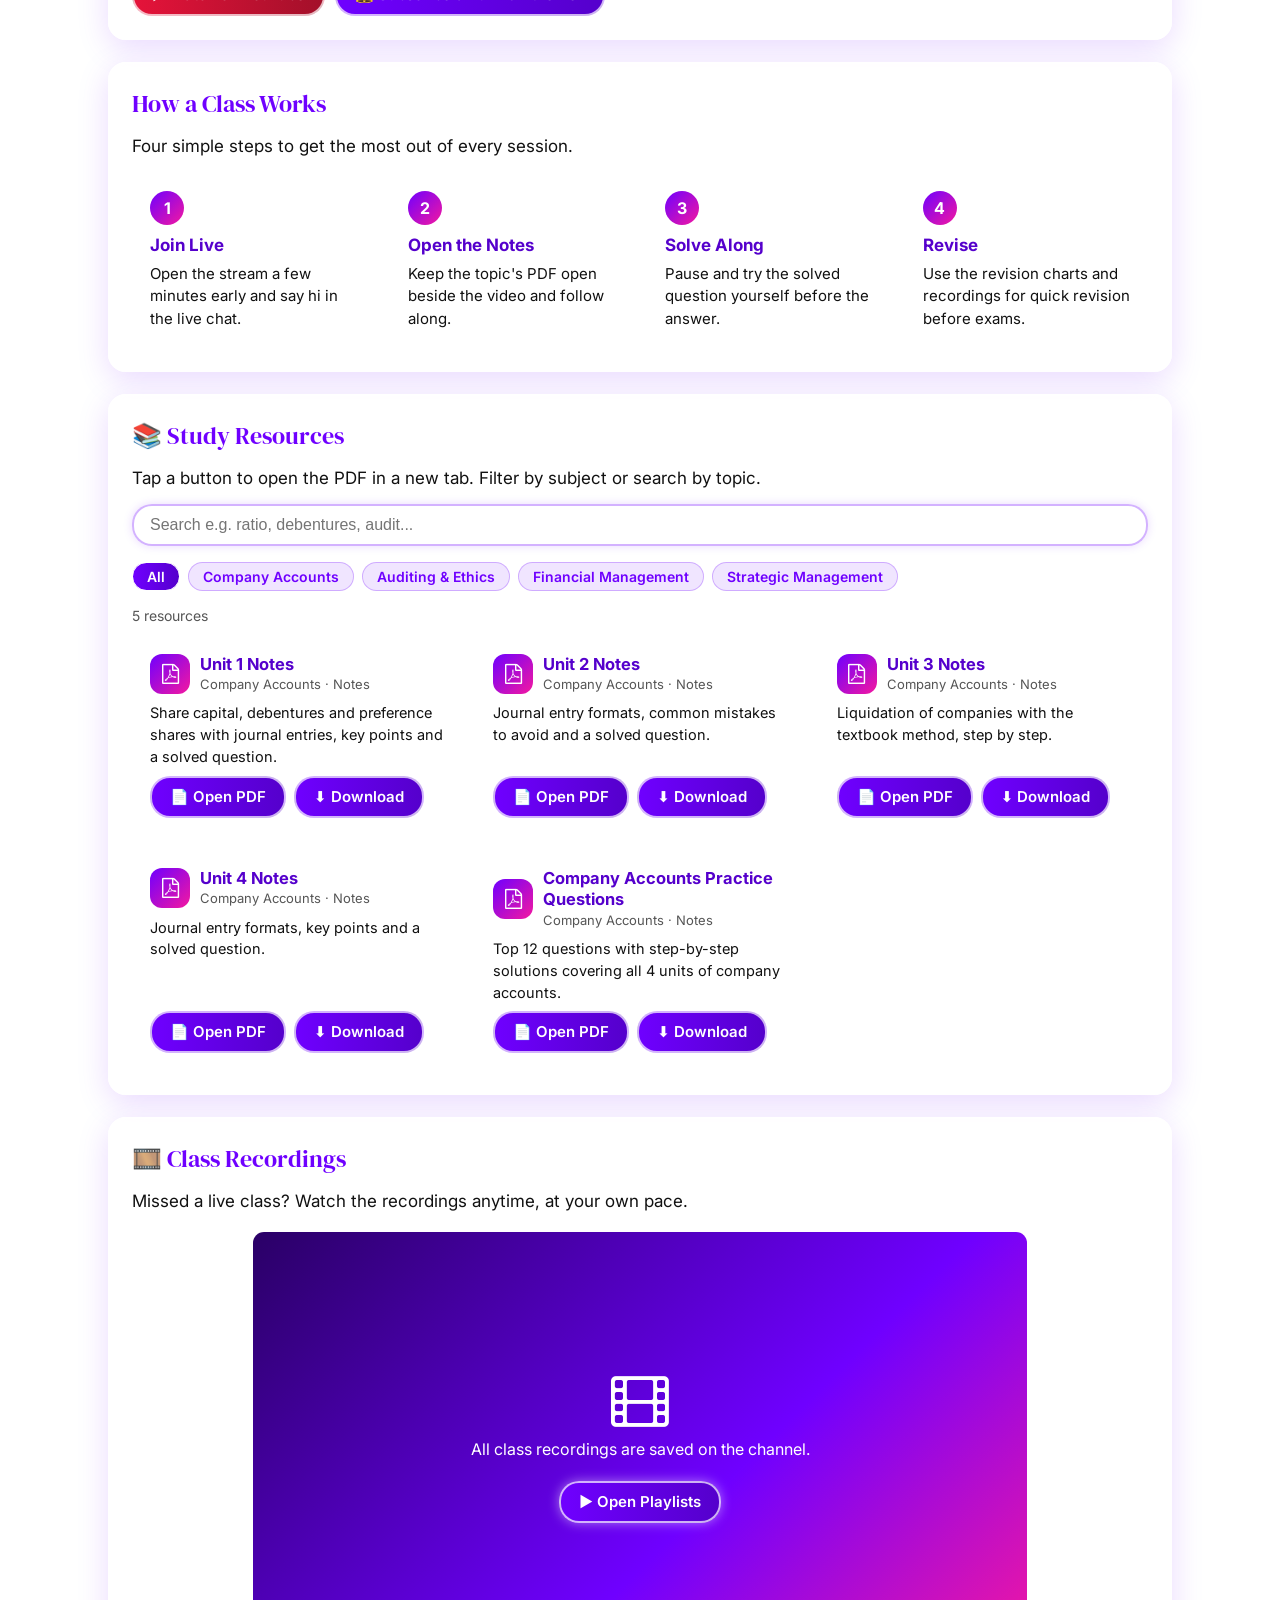
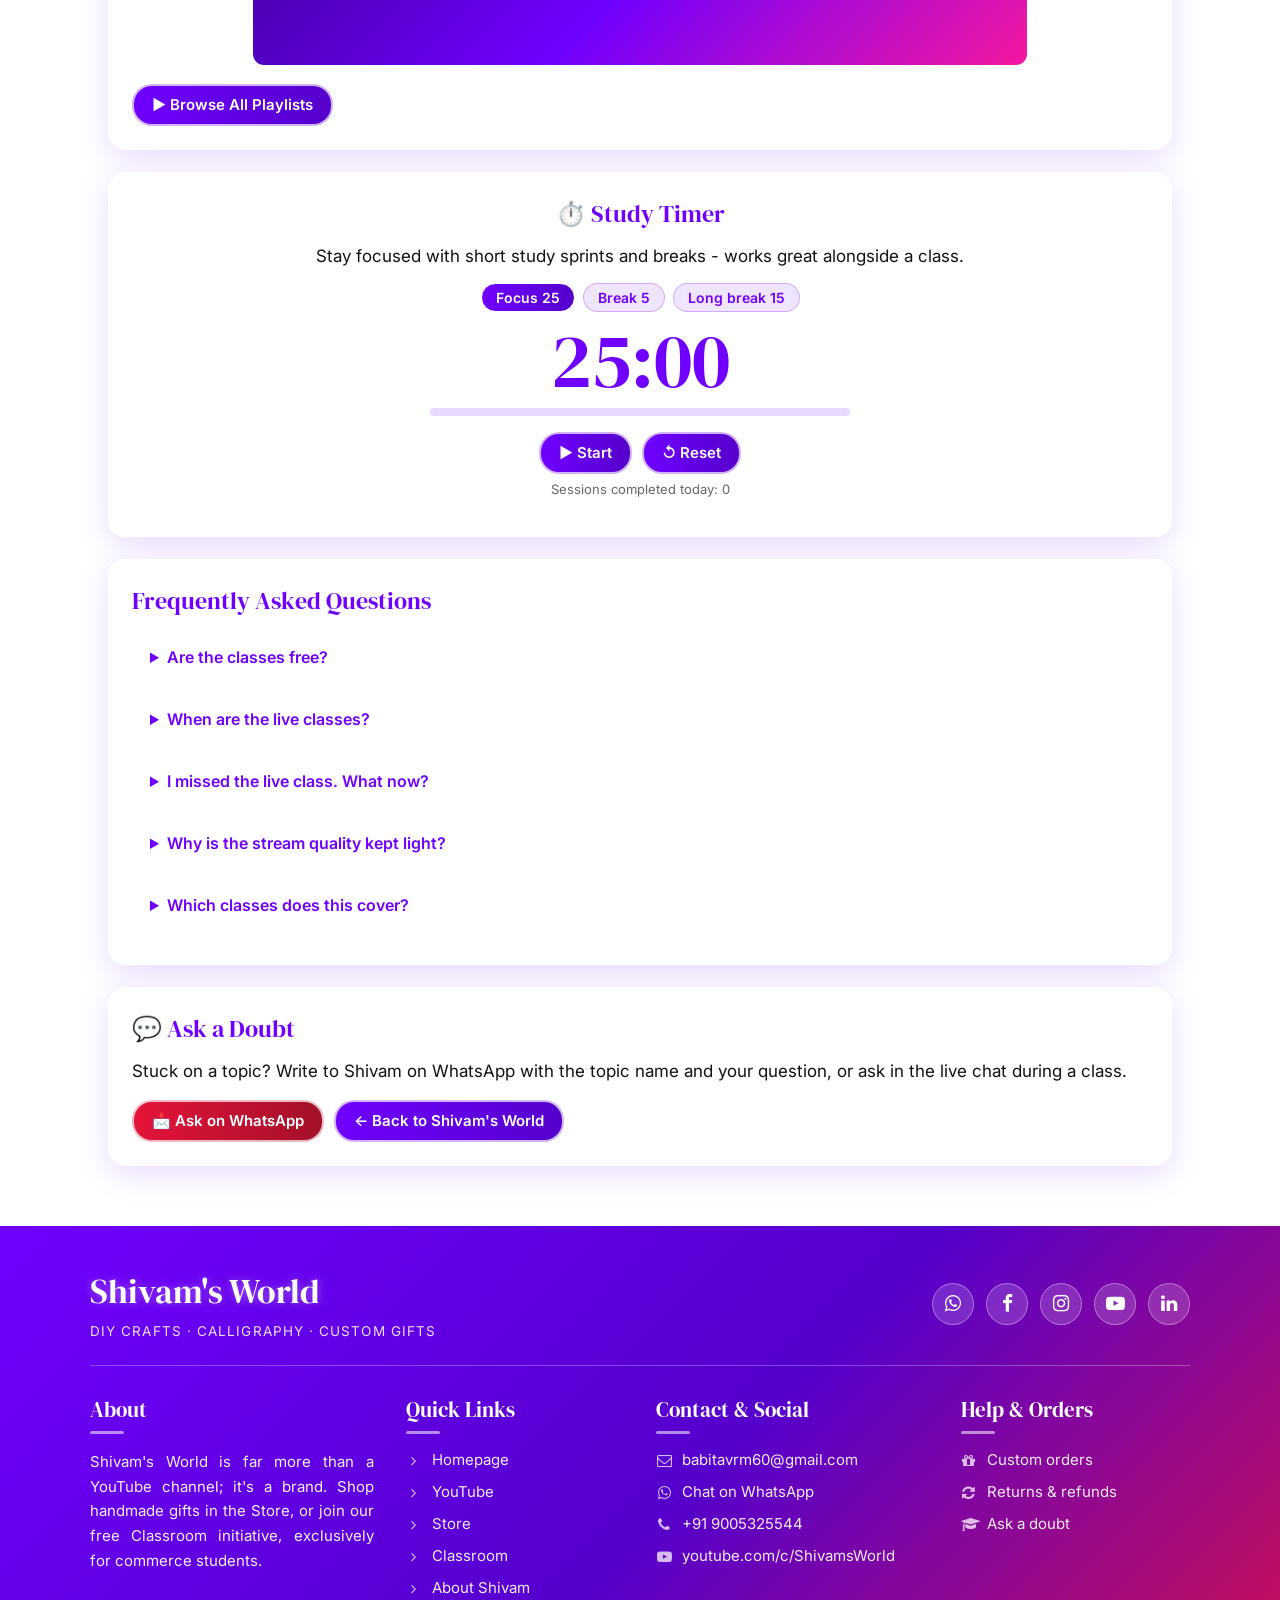
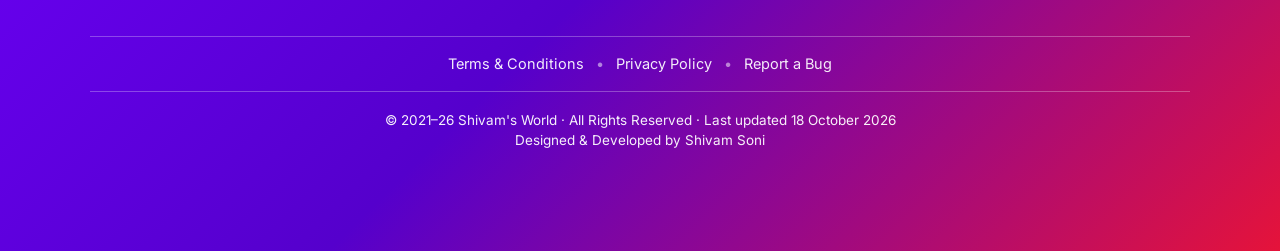
==== commit eb6b2975: "Update classroom.html" ====
--- a/classroom.html
+++ b/classroom.html
@@ -381,7 +381,7 @@
           <div class="ft-cols">
             <div class="ft-col">
               <h3>About</h3>
-              <p>Shivam's World is a creative corner for DIY crafts, calligraphy, sketches and handmade gifts, with a free Classroom for students on the side.</p>
+              <p>Shivam's World is far more than a YouTube channel; it's a brand. Shop handmade gifts in the Store, or join our free Classroom initiative, exclusively for commerce students.</p>
             </div>
 
             <div class="ft-col">
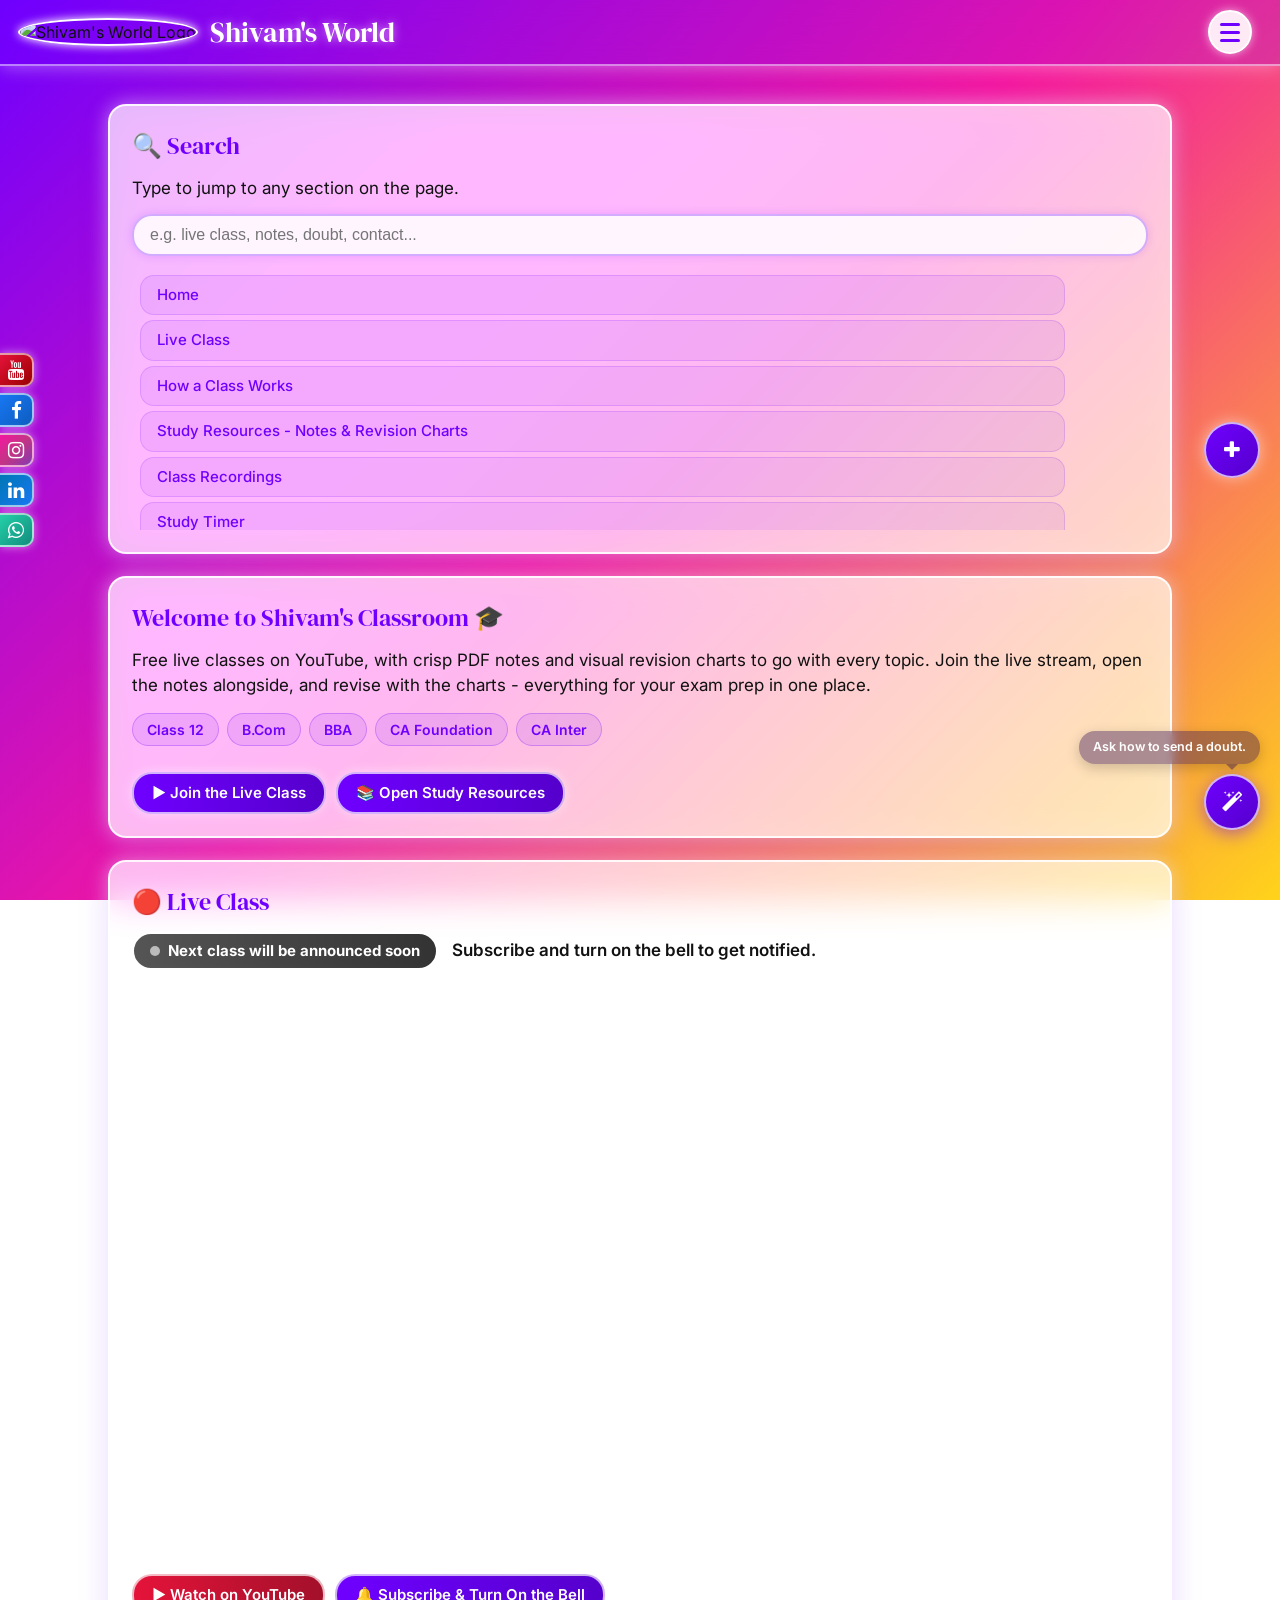
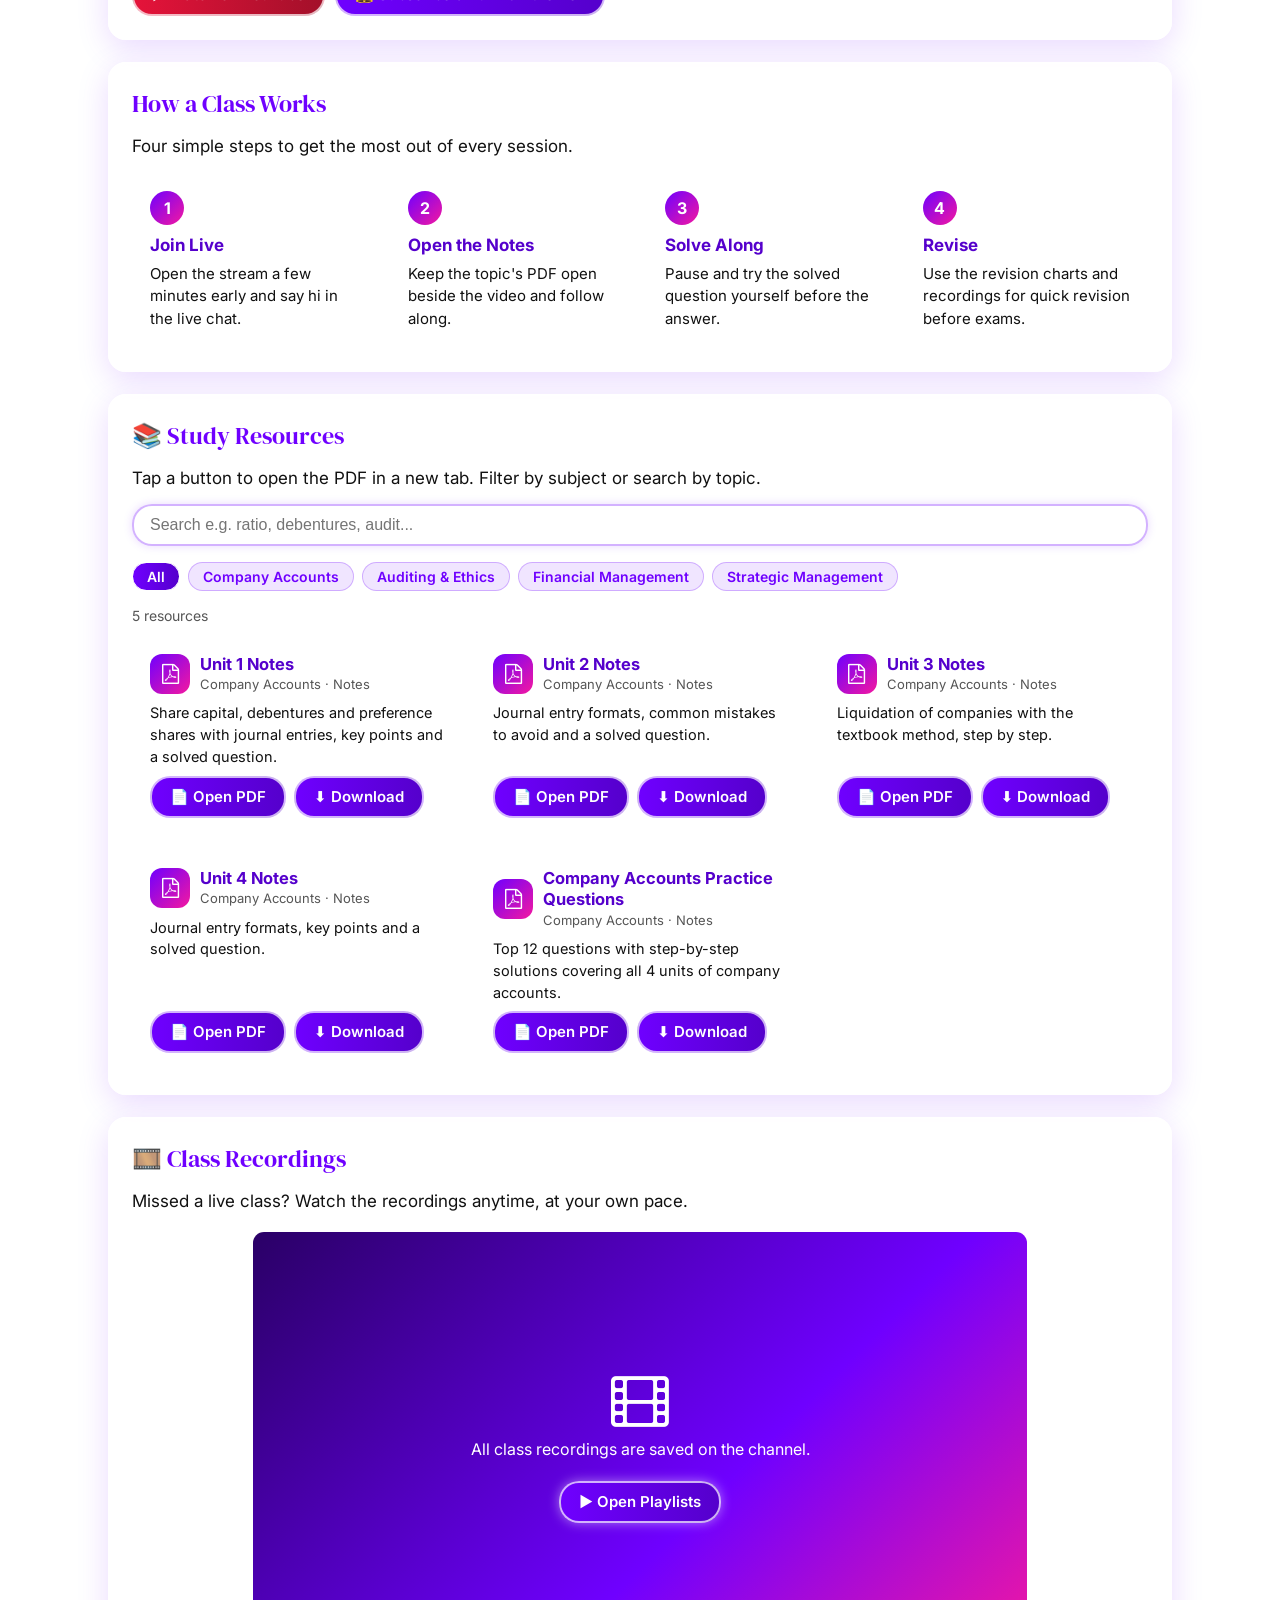
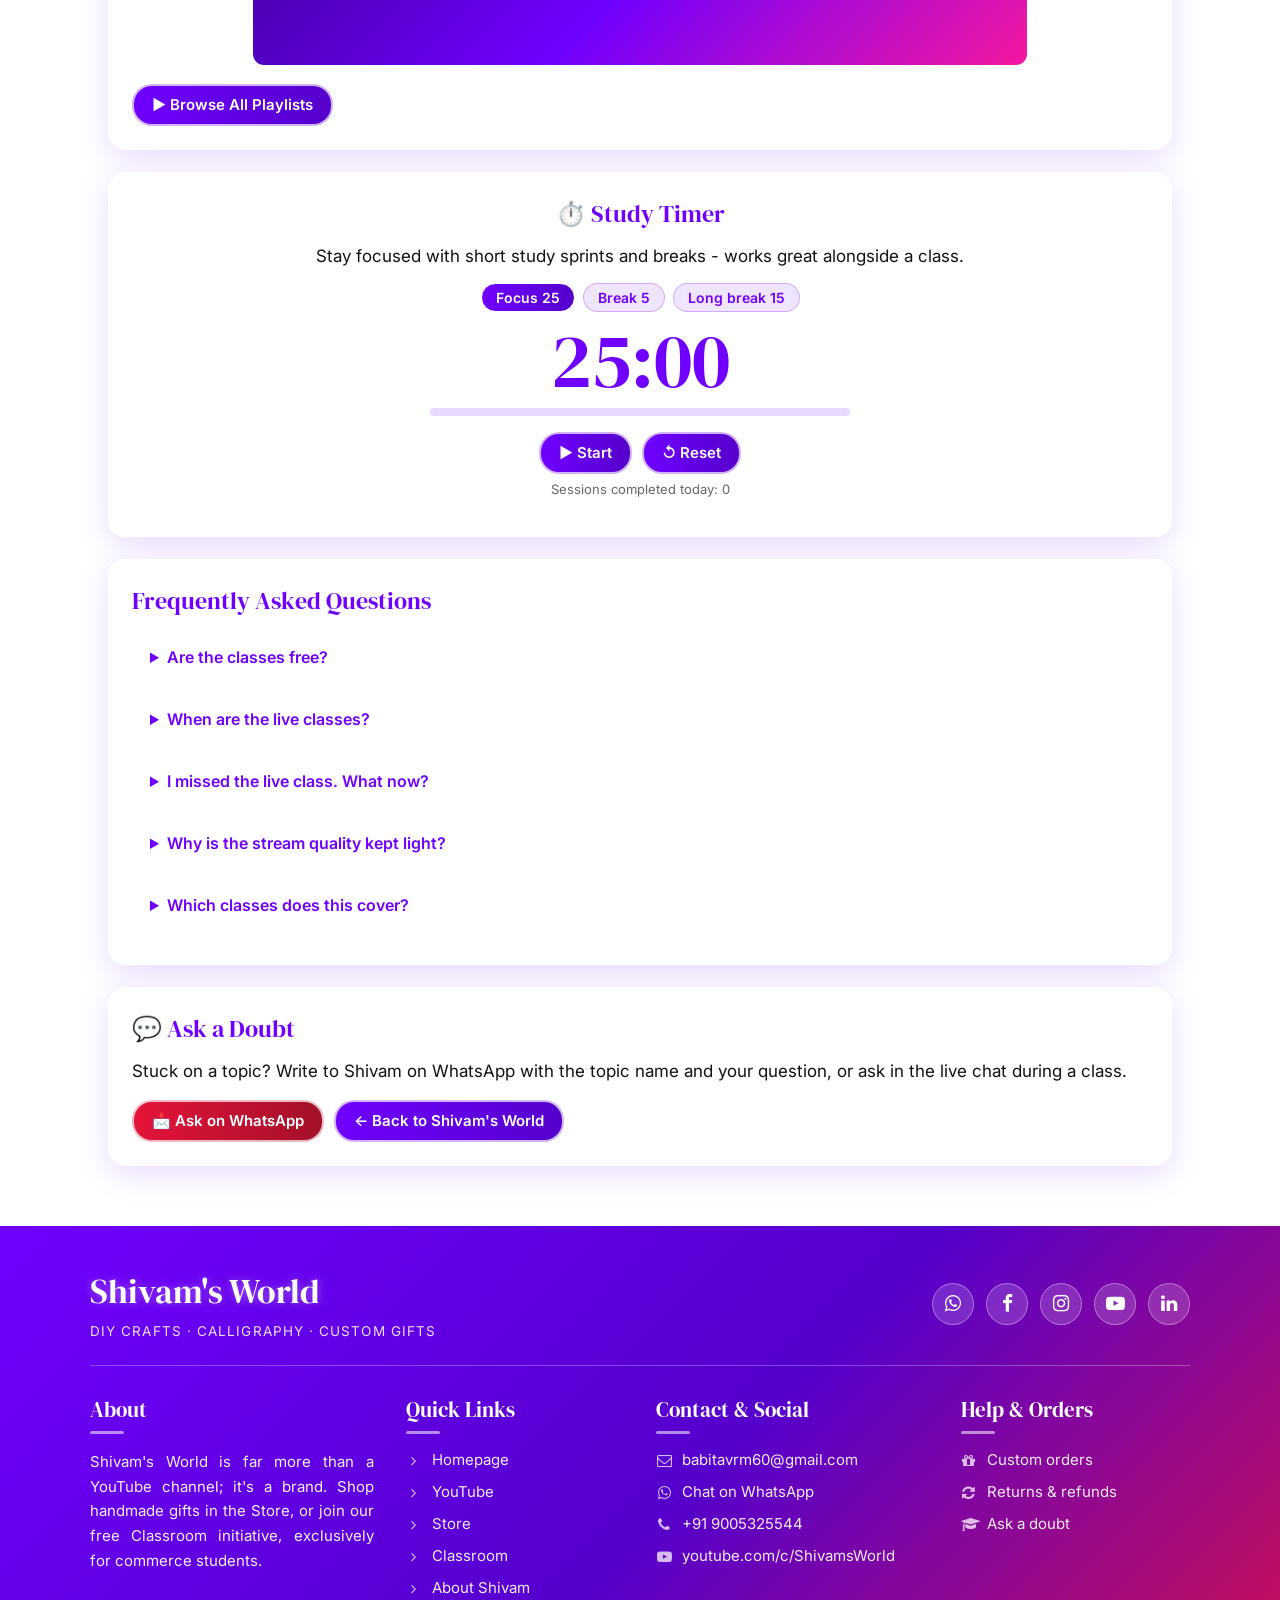
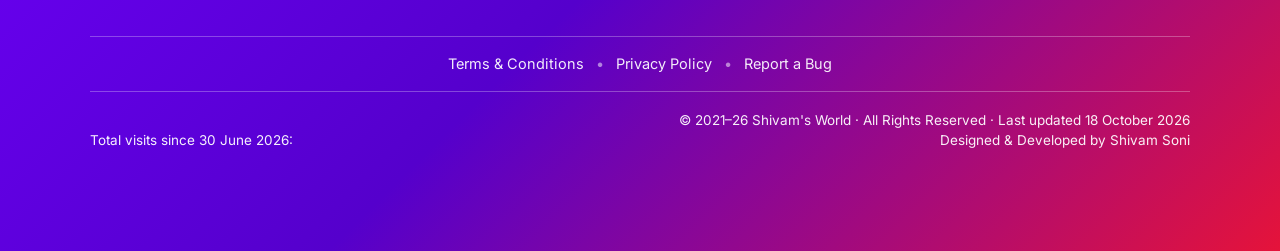
==== commit 0342a356: "Update classroom.html" ====
--- a/classroom.html
+++ b/classroom.html
@@ -422,6 +422,10 @@
           </div>
 
           <div class="ft-bottom">
+          <div class="ft-visits">
+            Total visits since 30 June 2026:<br>
+            <script type="text/javascript" src="https://www.freevisitorcounters.com/en/home/counter/1582499/t/13"></script>
+          </div>
             <p class="ft-copy">&copy; 2021&ndash;26 Shivam's World &middot; All Rights Reserved &middot; Last updated 18 October 2026<br>Designed &amp; Developed by Shivam Soni</p>
           </div>
 
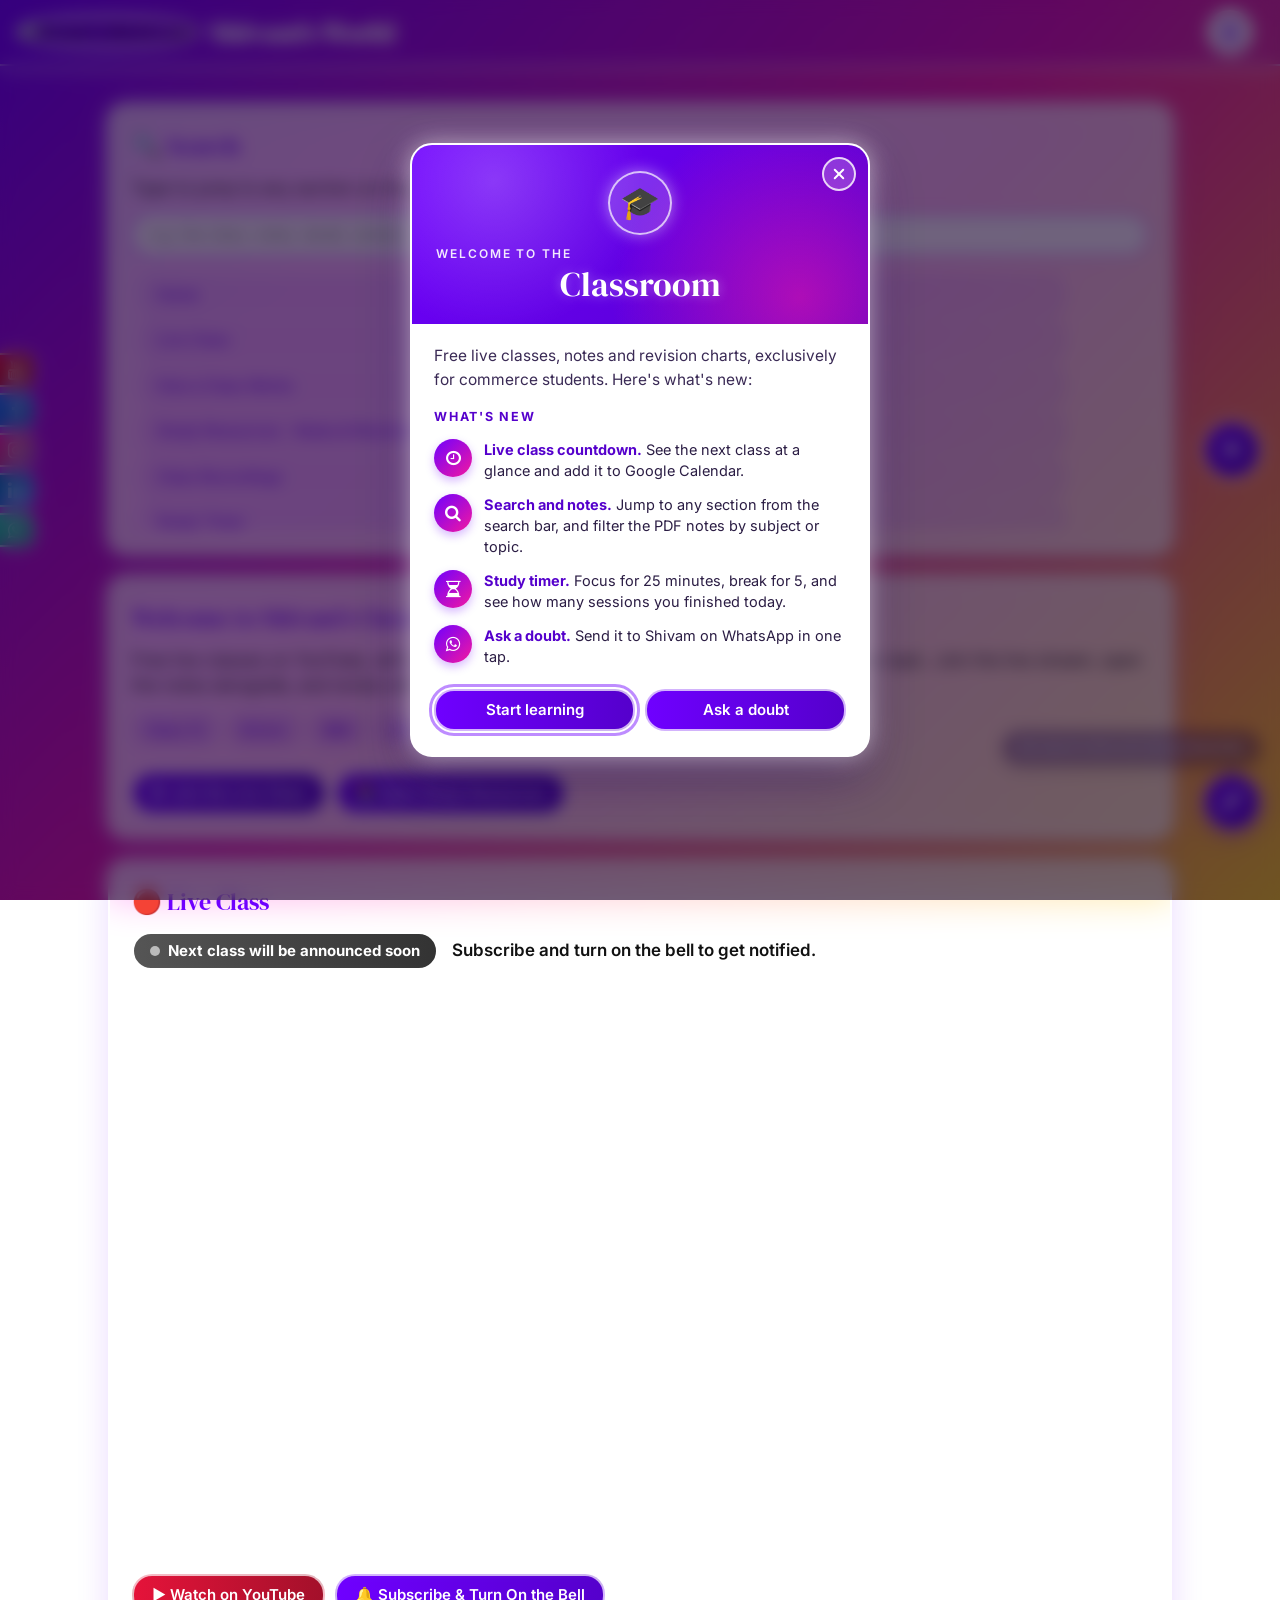
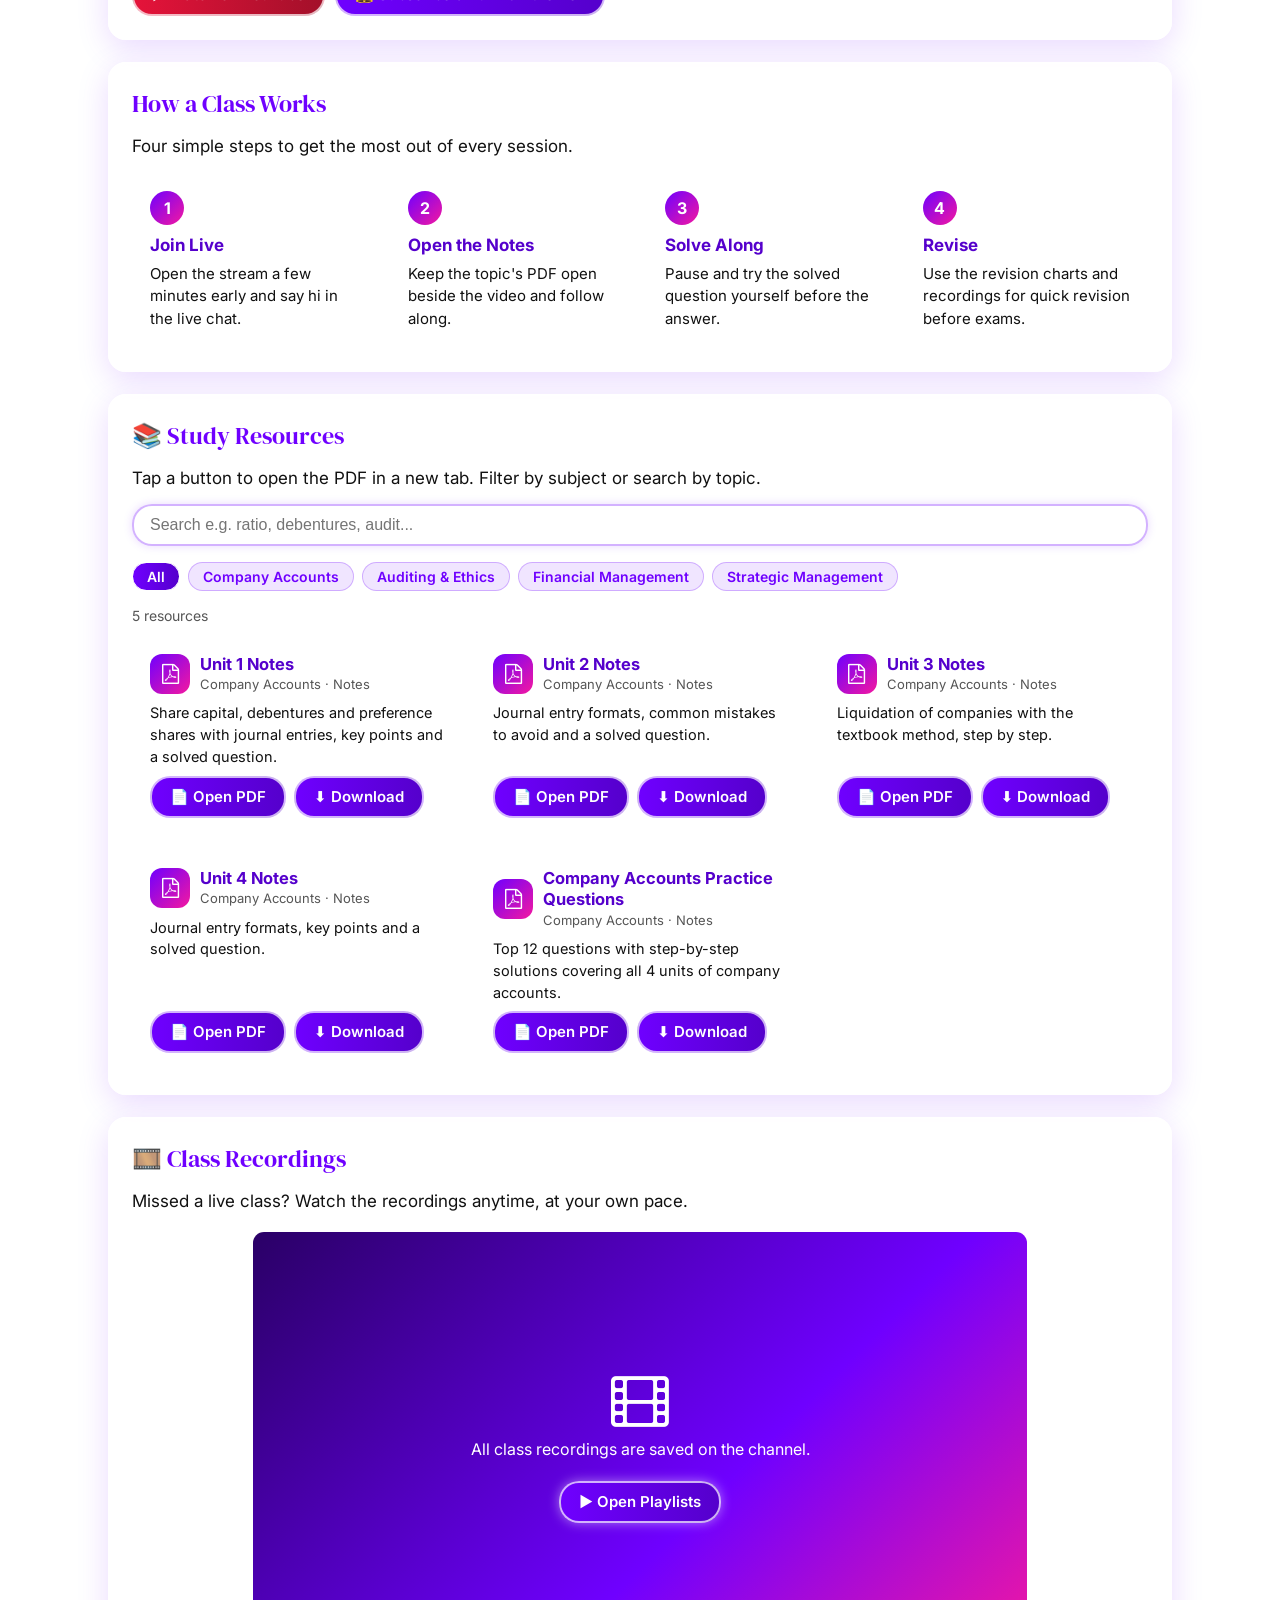
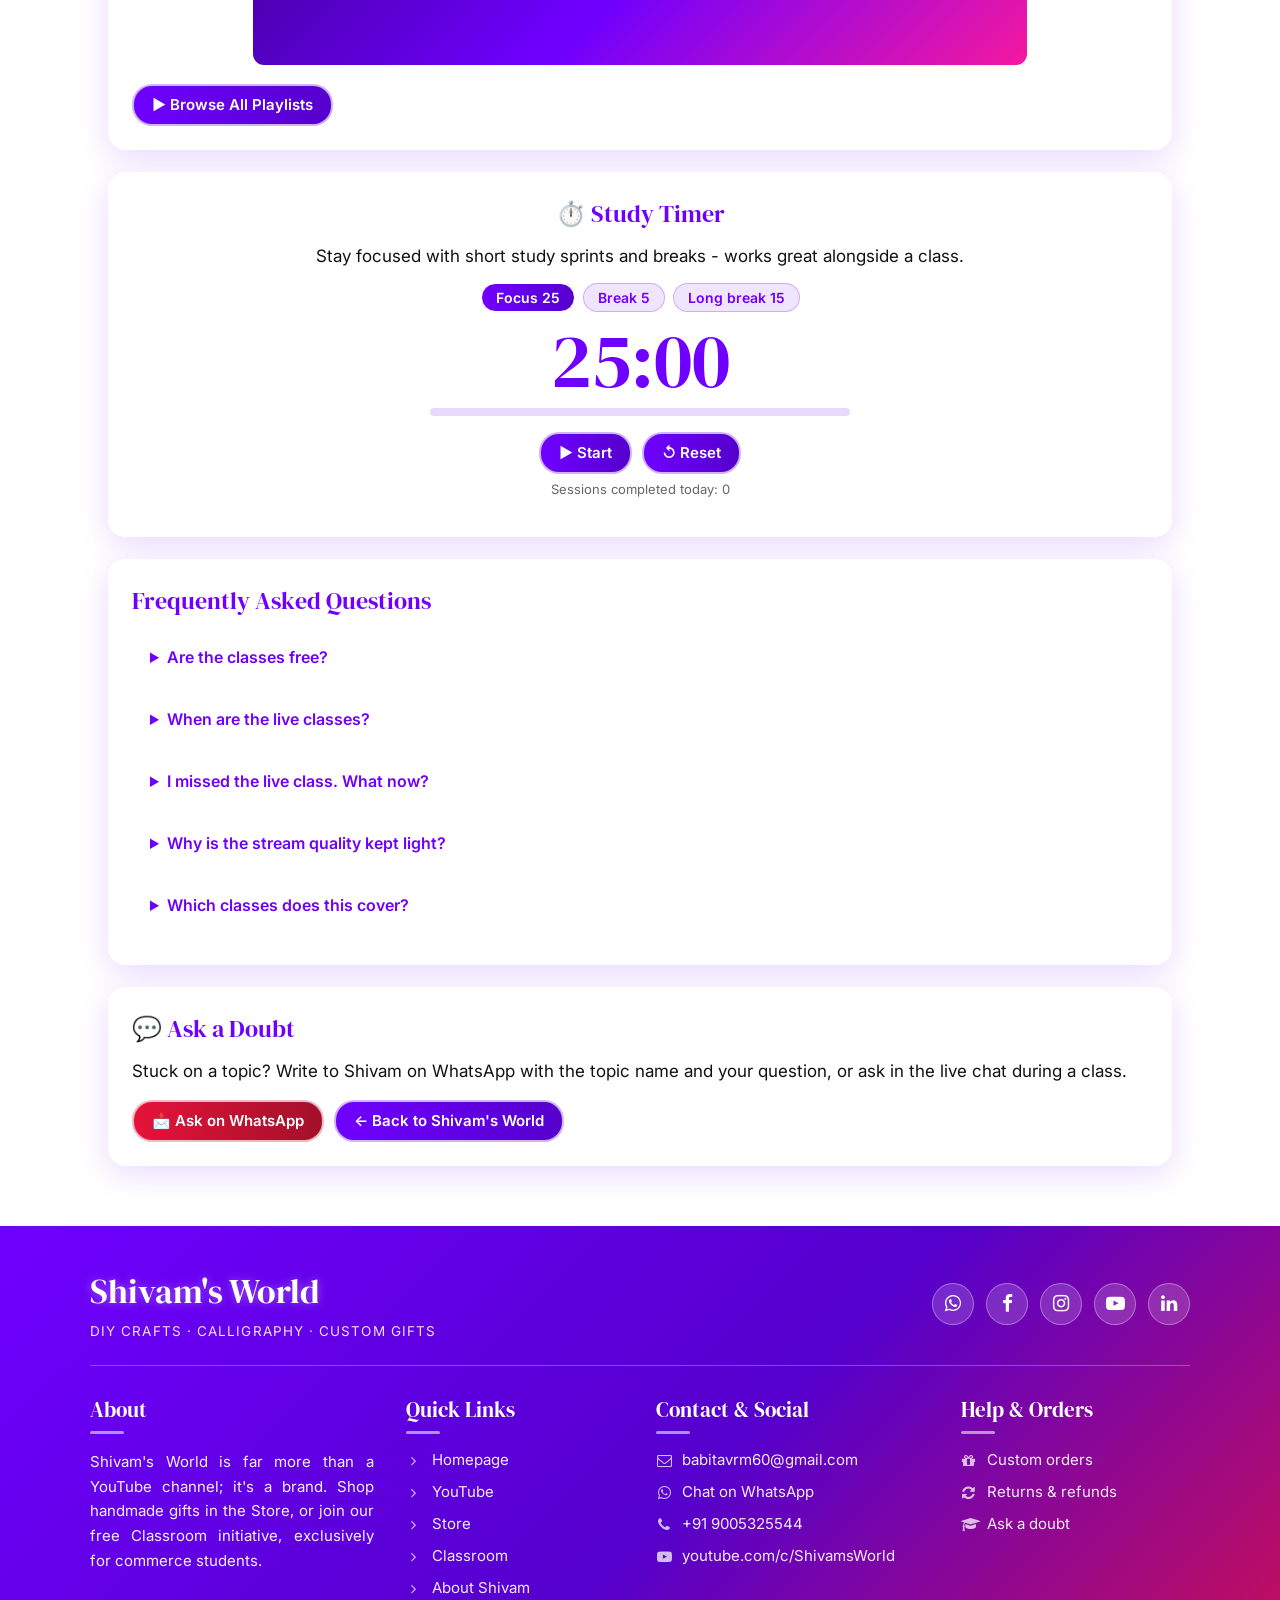
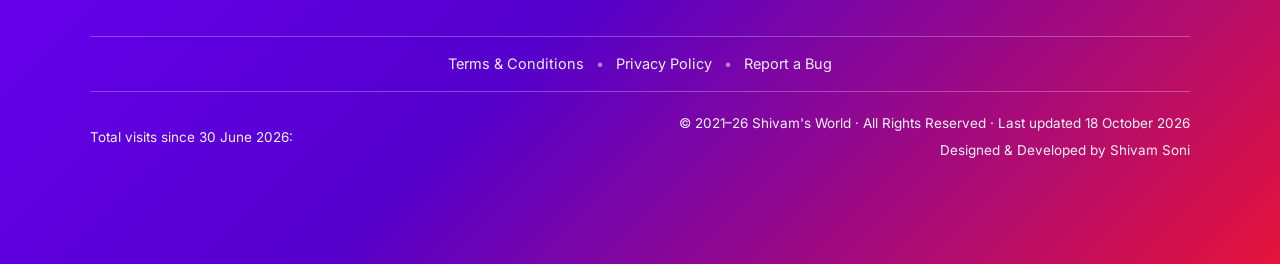
==== commit 80e90b3a: "Update classroom.html" ====
--- a/classroom.html
+++ b/classroom.html
@@ -159,6 +159,32 @@
         <a href="#contact">Contact</a>
       </nav>
     </header>
+
+    <!-- Welcome Popup -->
+    <div id="swWelcome" class="sw-welcome" data-key="classroom" role="dialog" aria-modal="true" aria-labelledby="swWelcomeTitle" hidden>
+      <div class="sw-welcome-box">
+        <div class="sw-welcome-hero">
+          <button type="button" class="sw-welcome-close" data-welcome-close aria-label="Close"></button>
+          <span class="sw-welcome-emoji" aria-hidden="true">🎓</span>
+          <p class="sw-welcome-kicker">Welcome to the</p>
+          <h1 id="swWelcomeTitle">Classroom</h1>
+        </div>
+        <div class="sw-welcome-body">
+          <p class="sw-welcome-intro">Free live classes, notes and revision charts, exclusively for commerce students. Here's what's new:</p>
+          <h2 class="sw-welcome-sub">What's new</h2>
+          <ul class="sw-welcome-list">
+            <li><span class="sw-welcome-ico"><i class="fa fa-clock-o" aria-hidden="true"></i></span><span><strong>Live class countdown.</strong> See the next class at a glance and add it to Google Calendar.</span></li>
+            <li><span class="sw-welcome-ico"><i class="fa fa-search" aria-hidden="true"></i></span><span><strong>Search and notes.</strong> Jump to any section from the search bar, and filter the PDF notes by subject or topic.</span></li>
+            <li><span class="sw-welcome-ico"><i class="fa fa-hourglass-half" aria-hidden="true"></i></span><span><strong>Study timer.</strong> Focus for 25 minutes, break for 5, and see how many sessions you finished today.</span></li>
+            <li><span class="sw-welcome-ico"><i class="fa fa-whatsapp" aria-hidden="true"></i></span><span><strong>Ask a doubt.</strong> Send it to Shivam on WhatsApp in one tap.</span></li>
+          </ul>
+          <div class="sw-welcome-actions">
+            <button type="button" class="btn-inline sw-welcome-ok" data-welcome-close>Start learning</button>
+            <a class="btn-inline" href="#doubt" data-welcome-close>Ask a doubt</a>
+          </div>
+        </div>
+      </div>
+    </div>
 
     <!-- ===== FIXED SOCIAL ICONS (LEFT) ===== -->
     <div class="social-fixed">
--- a/style.7f2a1c.css
+++ b/style.7f2a1c.css
@@ -210,27 +210,28 @@
   color: #fff;
 }
 
-[data-theme="dark"] #popupOverlayUnique {
-  background: rgba(0, 0, 0, 0.75);
-}
-
-[data-theme="dark"] #popupBoxUnique {
-  background: rgba(28, 0, 58, 0.97);
+[data-theme="dark"] .sw-welcome { background: rgba(0, 0, 0, 0.75); }
+
+[data-theme="dark"] .sw-welcome-box {
+  background: rgba(28, 0, 58, 0.98);
   border-color: rgba(160,110,255,0.5);
-  box-shadow: 0 0 20px rgba(160,110,255,0.5);
-}
-
-[data-theme="dark"] #popupBoxUnique h1 {
-  color: #c9a3ff;
-}
-
-[data-theme="dark"] #popupBoxUnique h2 {
-  color: #c9a3ff;
-}
-
-[data-theme="dark"] #popupCloseUnique {
-  border-color: #c9a3ff;
-}
+  box-shadow: 0 0 22px rgba(160,110,255,0.45), 0 20px 50px rgba(0,0,0,0.6);
+}
+
+[data-theme="dark"] .sw-welcome-hero {
+  background:
+    radial-gradient(circle at 18% 20%, rgba(255,255,255,0.14), transparent 38%),
+    radial-gradient(circle at 85% 85%, rgba(161,14,99,0.6), transparent 45%),
+    linear-gradient(135deg, #4b0091, #2d0057);
+}
+
+[data-theme="dark"] .sw-welcome .sw-welcome-intro,
+[data-theme="dark"] .sw-welcome-list li { color: #e6d9ff; }
+
+[data-theme="dark"] .sw-welcome .sw-welcome-sub,
+[data-theme="dark"] .sw-welcome-list strong { color: #c9a3ff; }
+
+[data-theme="dark"] .sw-welcome-ico { background: linear-gradient(135deg, #6f00ff, #a10e63); }
 
 [data-theme="dark"] .btn-inline,
 [data-theme="dark"] #topBtn,
@@ -344,76 +345,170 @@
   margin-top: 6px;
 }
 
-/* ---------- Welcome Popup ---------- */
-#popupOverlayUnique {
+/* ---------- Welcome Popup (home, store, classroom) ---------- */
+.sw-welcome {
   position: fixed;
-  top: 0;
-  left: 0;
-  width: 100%;
-  height: 100%;
-  background: rgba(0, 0, 0, 0.6);
+  inset: 0;
+  z-index: 9999;
+  display: flex;
+  align-items: center;
+  justify-content: center;
+  padding: 16px;
+  background: rgba(15, 0, 40, 0.6);
   backdrop-filter: blur(8px);
   -webkit-backdrop-filter: blur(8px);
+  opacity: 0;
+  transition: opacity 0.25s ease;
+}
+
+.sw-welcome[hidden] { display: none; }
+.sw-welcome.show { opacity: 1; }
+
+.sw-welcome-box {
+  position: relative;
+  width: 100%;
+  max-width: 460px;
+  max-height: calc(100vh - 32px);
+  overflow-y: auto;
+  border-radius: 22px;
+  background: #fff;
+  border: 2px solid #fff;
+  box-shadow: 0 0 24px rgba(255,255,255,0.55), 0 20px 50px rgba(40, 0, 90, 0.4);
+  transform: translateY(16px) scale(0.96);
+  transition: transform 0.3s ease;
+}
+
+.sw-welcome.show .sw-welcome-box { transform: none; }
+
+.sw-welcome-hero {
+  position: relative;
+  padding: 26px 24px 20px;
+  text-align: center;
+  color: #fff;
+  background:
+    radial-gradient(circle at 18% 20%, rgba(255,255,255,0.22), transparent 38%),
+    radial-gradient(circle at 85% 85%, rgba(244,24,160,0.55), transparent 45%),
+    linear-gradient(135deg, var(--primary), var(--primary-dark));
+}
+
+.sw-welcome-emoji {
   display: flex;
   align-items: center;
   justify-content: center;
-  z-index: 9999;
-}
-
-#popupBoxUnique {
-  background: rgba(255,255,255,1.0);
-  backdrop-filter: blur(8px);
-  -webkit-backdrop-filter: blur(8px);
-  border: 2px solid #FFFFFF;
-  box-shadow: 0 0 15px #FFFFFF;
-  border-radius: 15px;
-  width: 400px;
-  max-width: 90%;
-  padding: 20px;
-  text-align: center;
-  font-family: Arial, sans-serif;
-  position: relative;
-}
-
-#popupBoxUnique h1 {
-  font-size: 30px;
-  color: var(--primary);
-}
-
-#popupBoxUnique h2 {
-  font-size: 18px;
-  color: var(--primary);
-}
-
-#popupCloseUnique {
+  width: 64px;
+  height: 64px;
+  margin: 0 auto 10px;
+  border-radius: 50%;
+  background: rgba(255,255,255,0.18);
+  border: 2px solid rgba(255,255,255,0.7);
+  box-shadow: 0 0 16px rgba(255,255,255,0.45);
+  font-size: 32px;
+  line-height: 1;
+}
+
+.sw-welcome .sw-welcome-kicker {
+  margin: 0;
+  font-size: 12px;
+  font-weight: 600;
+  letter-spacing: 0.16em;
+  text-transform: uppercase;
+  color: rgba(255,255,255,0.9);
+}
+
+.sw-welcome .sw-welcome-hero h1 {
+  margin: 2px 0 0;
+  font-size: 34px;
+  line-height: 1.15;
+  color: #fff;
+  text-shadow: 0 0 12px rgba(255,255,255,0.35);
+}
+
+.sw-welcome-close {
   position: absolute;
   top: 12px;
   right: 12px;
-  width: 32px;
-  height: 32px;
-  background: linear-gradient(90deg, var(--secondary-red), var(--secondary-pink));
-  border: 2px solid #fff;
+  width: 34px;
+  height: 34px;
+  padding: 0;
+  border: 2px solid rgba(255,255,255,0.8);
   border-radius: 50%;
-  padding: 0;
+  background: rgba(255,255,255,0.2);
   cursor: pointer;
-  box-shadow: 0 2px 8px rgba(0,0,0,0.2);
-}
-
-/* Thin, crisp cross drawn from two slim bars instead of the FontAwesome
-   glyph, which renders too thick/bold at small sizes. */
-#popupCloseUnique::before,
-#popupCloseUnique::after {
+  transition: background 0.15s ease, transform 0.15s ease;
+}
+
+.sw-welcome-close:hover { background: rgba(255,255,255,0.36); transform: scale(1.06); }
+.sw-welcome-close:focus-visible { outline: 3px solid rgba(255,255,255,0.7); outline-offset: 2px; }
+
+/* thin, crisp cross drawn from two slim bars */
+.sw-welcome-close::before,
+.sw-welcome-close::after {
   content: "";
   position: absolute;
   top: 50%;
   left: 50%;
   width: 14px;
   height: 2px;
+  border-radius: 2px;
   background: #fff;
-  border-radius: 2px;
-}
-#popupCloseUnique::before { transform: translate(-50%, -50%) rotate(45deg); }
-#popupCloseUnique::after { transform: translate(-50%, -50%) rotate(-45deg); }
+}
+.sw-welcome-close::before { transform: translate(-50%, -50%) rotate(45deg); }
+.sw-welcome-close::after  { transform: translate(-50%, -50%) rotate(-45deg); }
+
+.sw-welcome-body { padding: 20px 22px 24px; text-align: left; }
+
+.sw-welcome .sw-welcome-intro {
+  margin: 0 0 16px;
+  font-size: 15.5px;
+  line-height: 1.55;
+  color: #3a2a55;
+  text-align: left;
+}
+
+.sw-welcome .sw-welcome-sub {
+  margin: 0 0 12px;
+  font-family: 'Inter', sans-serif;
+  font-size: 12.5px;
+  font-weight: 700;
+  letter-spacing: 0.14em;
+  text-transform: uppercase;
+  color: var(--primary-dark);
+}
+
+.sw-welcome-list { display: grid; gap: 13px; margin: 0; padding: 0; list-style: none; }
+
+.sw-welcome-list li {
+  display: flex;
+  align-items: flex-start;
+  gap: 12px;
+  margin: 0;
+  font-size: 14.5px;
+  line-height: 1.45;
+  color: #2b1d44;
+}
+
+.sw-welcome-ico {
+  display: flex;
+  flex: 0 0 38px;
+  align-items: center;
+  justify-content: center;
+  width: 38px;
+  height: 38px;
+  border-radius: 50%;
+  background: linear-gradient(135deg, var(--primary), var(--secondary-pink));
+  color: #fff;
+  font-size: 17px;
+  box-shadow: 0 4px 10px rgba(111,0,255,0.28);
+}
+
+.sw-welcome-list strong { color: var(--primary-dark); }
+
+.sw-welcome-actions { display: flex; flex-wrap: wrap; gap: 10px; margin-top: 22px; }
+.sw-welcome-actions .btn-inline { flex: 1 1 150px; margin-top: 0; }
+
+@media (prefers-reduced-motion: reduce) {
+  .sw-welcome, .sw-welcome-box { transition: none; }
+}
 
 /* ---------- Image Lightbox ---------- */
 #imgLightboxOverlay {
@@ -1653,7 +1748,7 @@
 
 .sw-footer .ft-bottom {
   display: flex;
-  align-items: flex-end;
+  align-items: center;
   justify-content: space-between;
   flex-wrap: wrap;
   gap: 16px;
@@ -1664,7 +1759,17 @@
 }
 
 .sw-footer .ft-bottom p { margin: 0; color: rgba(255,255,255,0.94); }
-.sw-footer .ft-copy { text-align: right; }
+.sw-footer .ft-copy { text-align: right; line-height: 27px; }
+
+/* the counter's two lines (text + digits) line up with the copyright's two lines */
+.sw-footer .ft-visits {
+  display: flex;
+  flex-direction: column;
+  align-items: flex-start;
+  text-align: left;
+  line-height: 24px;
+}
+.sw-footer .ft-visits br { display: none; }
 
 /* a page without the visit counter: the copyright line sits in the middle */
 .sw-footer .ft-bottom > :only-child { margin: 0 auto; text-align: center; }
@@ -1679,6 +1784,7 @@
   .sw-footer .ft-cols { grid-template-columns: 1fr; gap: 24px; }
   .sw-footer .ft-bottom { justify-content: center; text-align: center; }
   .sw-footer .ft-copy { text-align: center; }
+  .sw-footer .ft-visits { align-items: center; text-align: center; }
 }
 
 
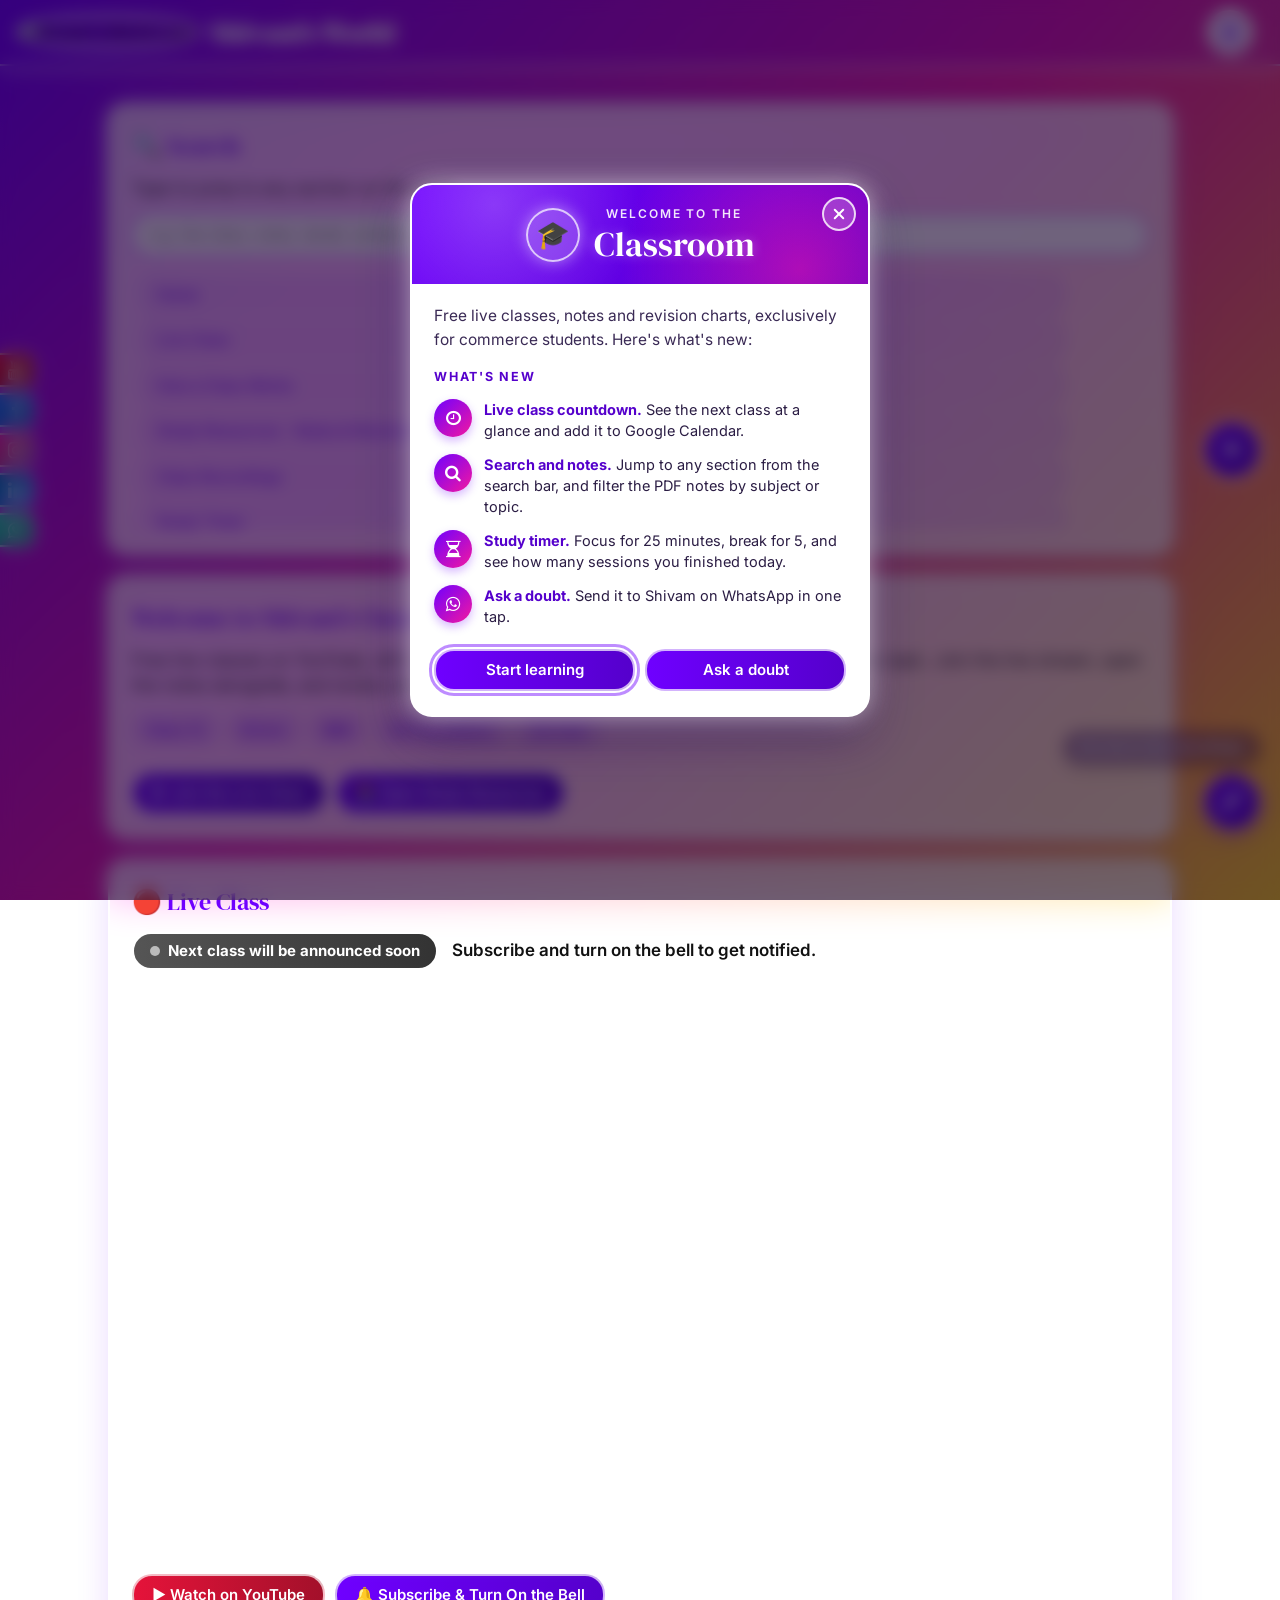
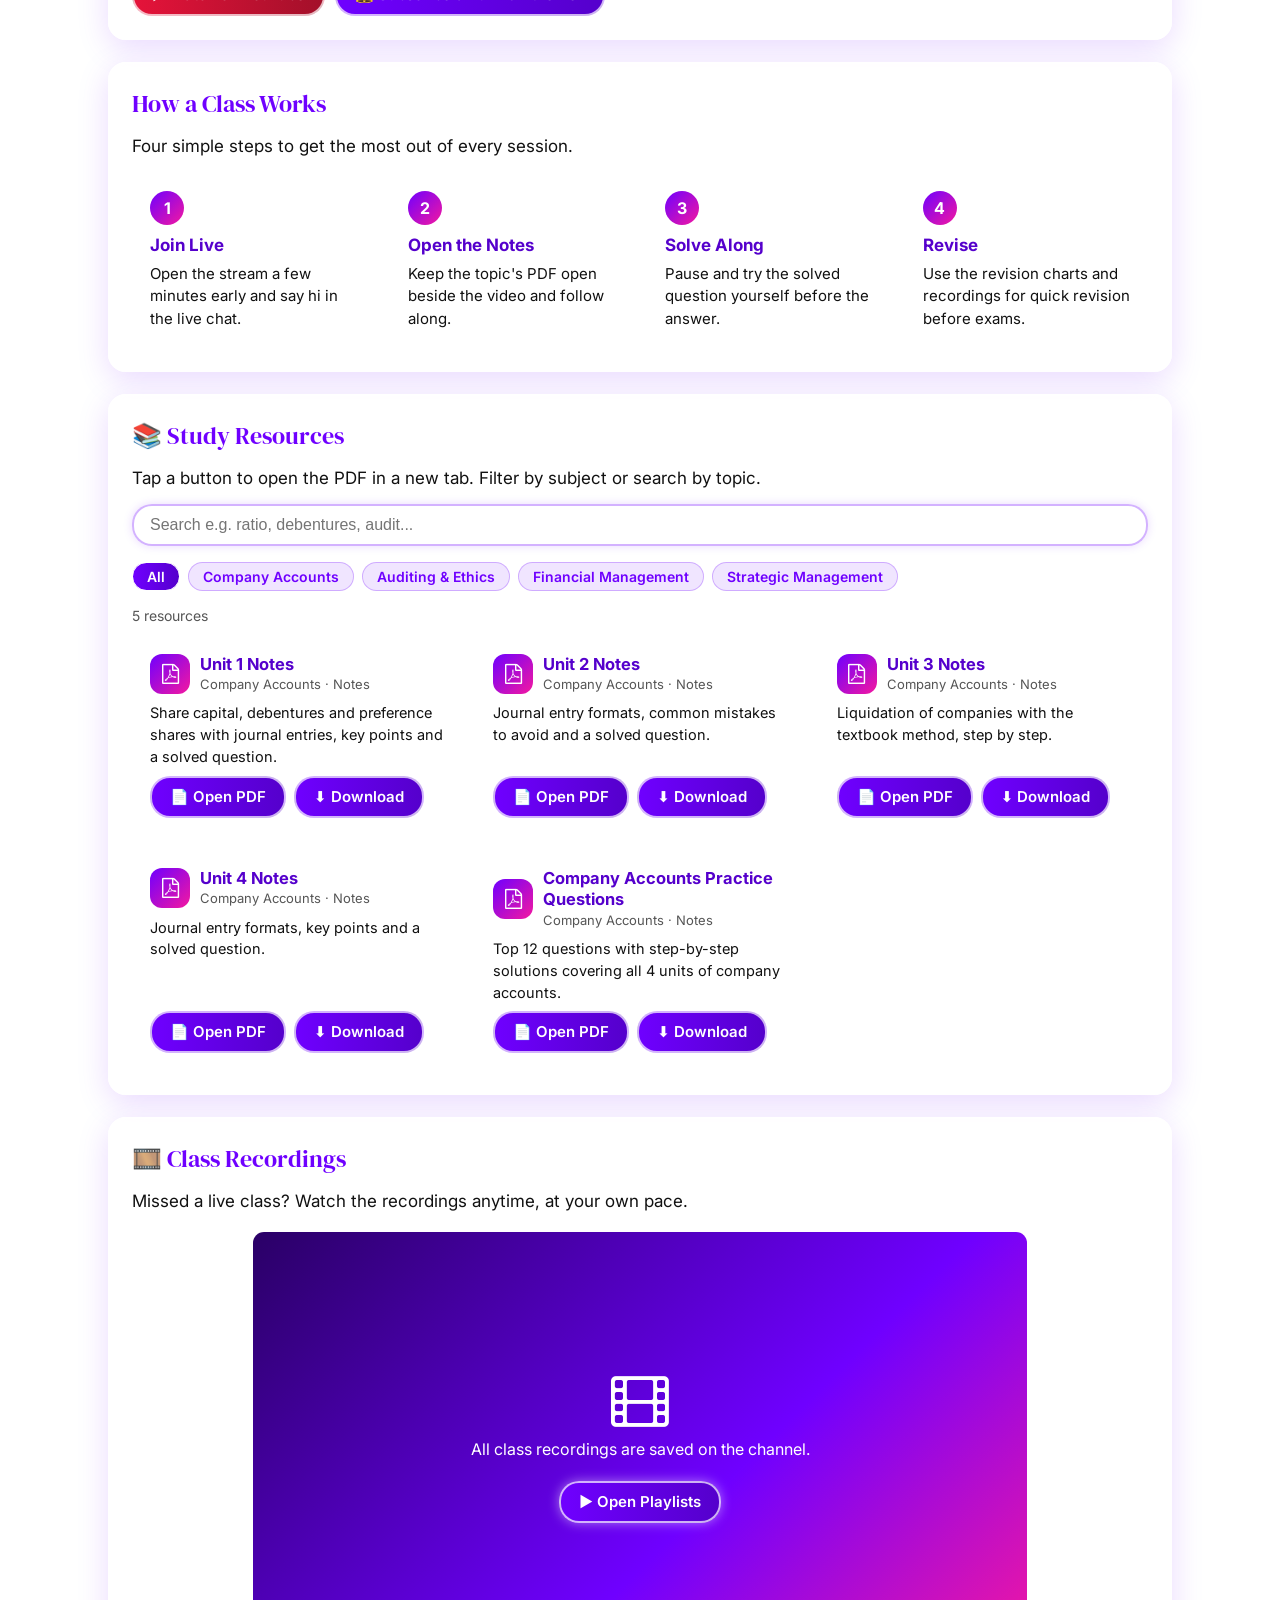
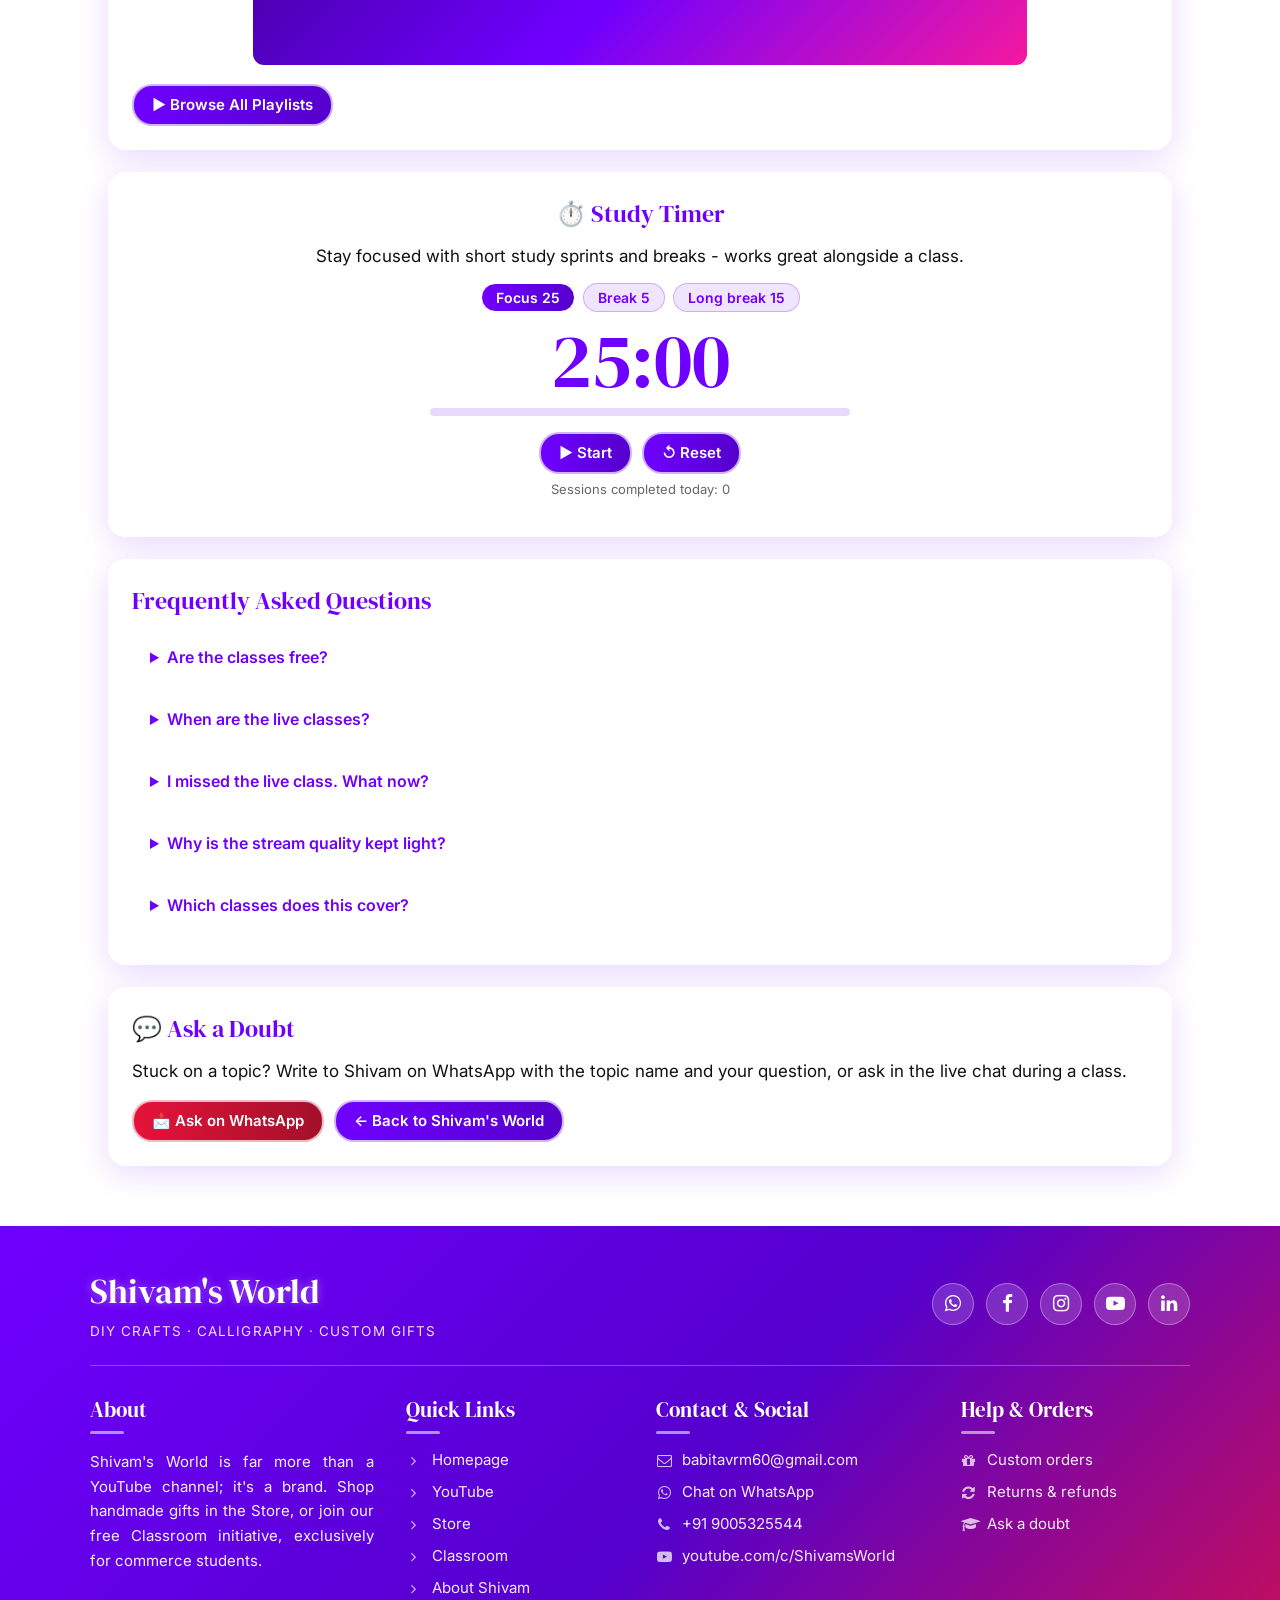
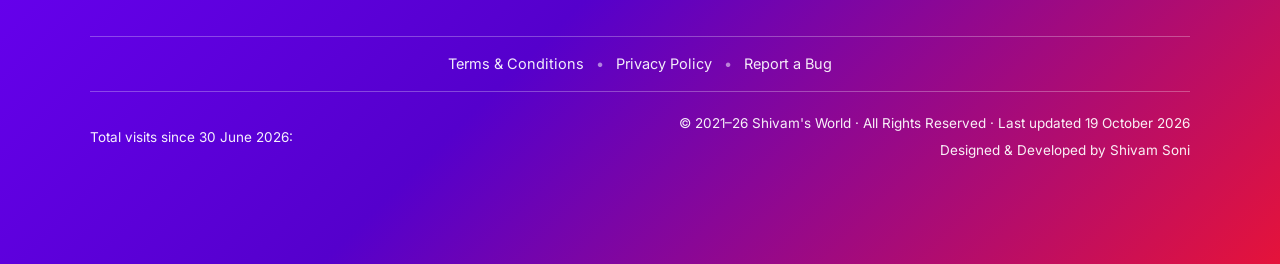
==== commit a015ab6a: "Update classroom.html" ====
--- a/classroom.html
+++ b/classroom.html
@@ -452,7 +452,7 @@
             Total visits since 30 June 2026:<br>
             <script type="text/javascript" src="https://www.freevisitorcounters.com/en/home/counter/1582499/t/13"></script>
           </div>
-            <p class="ft-copy">&copy; 2021&ndash;26 Shivam's World &middot; All Rights Reserved &middot; Last updated 18 October 2026<br>Designed &amp; Developed by Shivam Soni</p>
+            <p class="ft-copy">&copy; 2021&ndash;26 Shivam's World &middot; All Rights Reserved &middot; Last updated 19 October 2026<br>Designed &amp; Developed by Shivam Soni</p>
           </div>
 
         </div>
--- a/style.7f2a1c.css
+++ b/style.7f2a1c.css
@@ -382,7 +382,13 @@
 
 .sw-welcome-hero {
   position: relative;
-  padding: 26px 24px 20px;
+  /* compact header: the badge sits beside "Welcome to the / Title" instead of above it */
+  display: grid;
+  grid-template-columns: auto auto;
+  column-gap: 14px;
+  justify-content: center;
+  align-items: center;
+  padding: 20px 56px;
   text-align: center;
   color: #fff;
   background:
@@ -395,19 +401,23 @@
   display: flex;
   align-items: center;
   justify-content: center;
-  width: 64px;
-  height: 64px;
-  margin: 0 auto 10px;
+  grid-row: 1 / span 2;
+  width: 54px;
+  height: 54px;
+  margin: 0;
   border-radius: 50%;
   background: rgba(255,255,255,0.18);
   border: 2px solid rgba(255,255,255,0.7);
   box-shadow: 0 0 16px rgba(255,255,255,0.45);
-  font-size: 32px;
+  font-size: 27px;
   line-height: 1;
 }
 
 .sw-welcome .sw-welcome-kicker {
+  grid-column: 2;
+  align-self: end;
   margin: 0;
+  text-align: center;
   font-size: 12px;
   font-weight: 600;
   letter-spacing: 0.16em;
@@ -416,6 +426,8 @@
 }
 
 .sw-welcome .sw-welcome-hero h1 {
+  grid-column: 2;
+  align-self: start;
   margin: 2px 0 0;
   font-size: 34px;
   line-height: 1.15;
@@ -505,6 +517,12 @@
 
 .sw-welcome-actions { display: flex; flex-wrap: wrap; gap: 10px; margin-top: 22px; }
 .sw-welcome-actions .btn-inline { flex: 1 1 150px; margin-top: 0; }
+
+@media (max-width: 420px) {
+  .sw-welcome-hero { padding: 18px 46px; column-gap: 10px; }
+  .sw-welcome-emoji { width: 46px; height: 46px; font-size: 22px; }
+  .sw-welcome .sw-welcome-hero h1 { font-size: 28px; }
+}
 
 @media (prefers-reduced-motion: reduce) {
   .sw-welcome, .sw-welcome-box { transition: none; }
